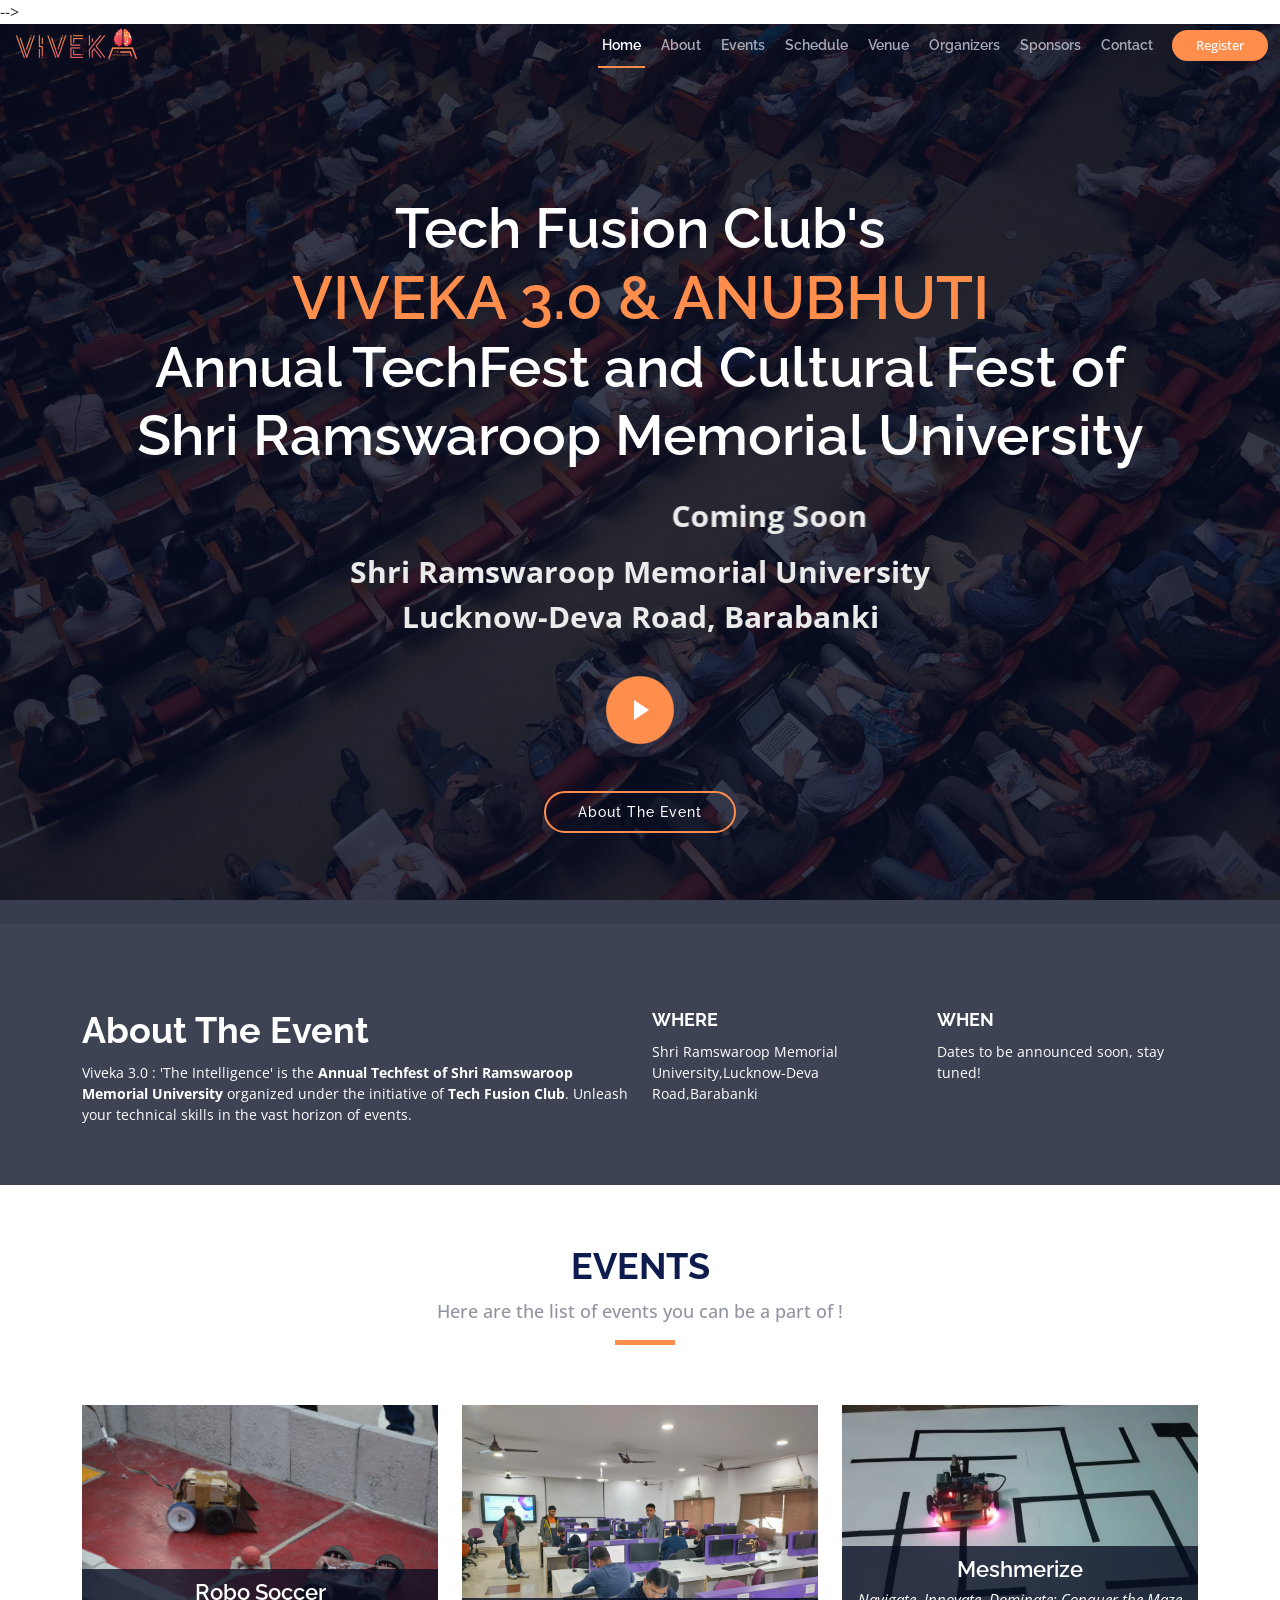
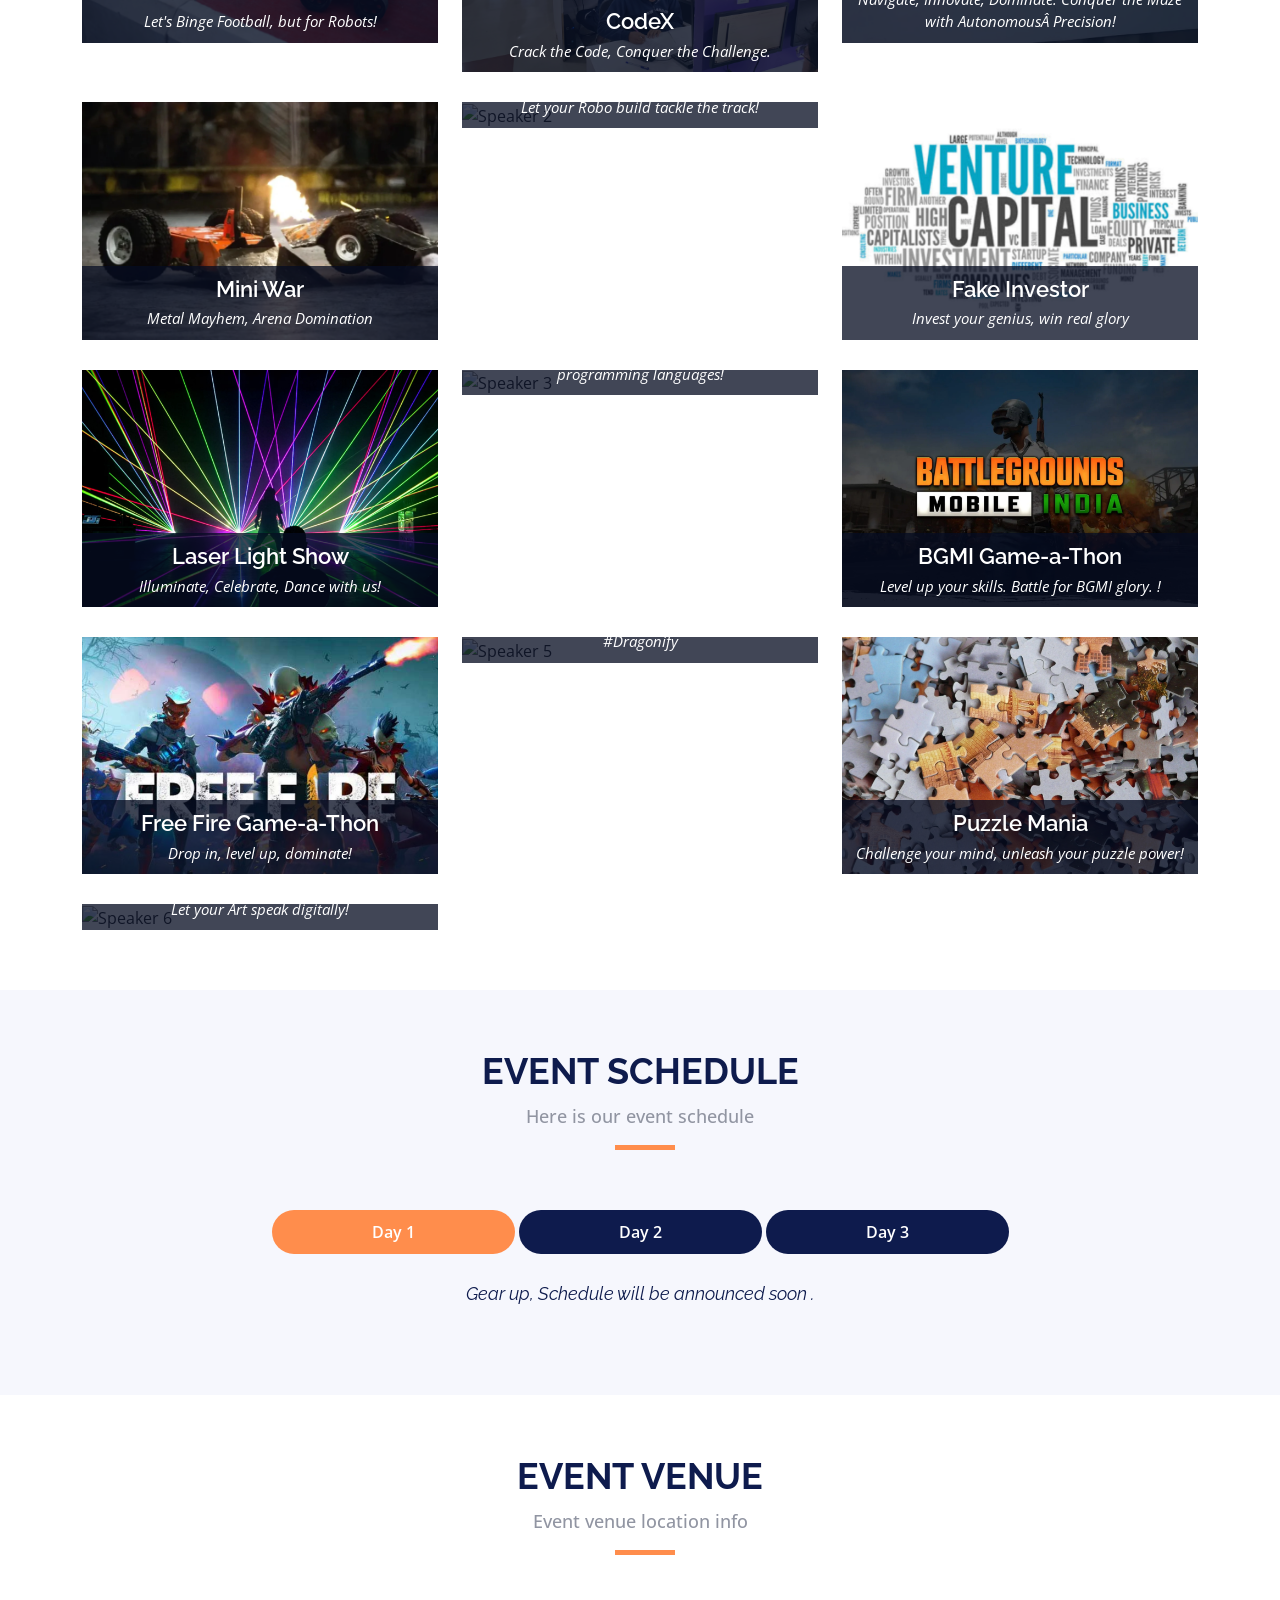
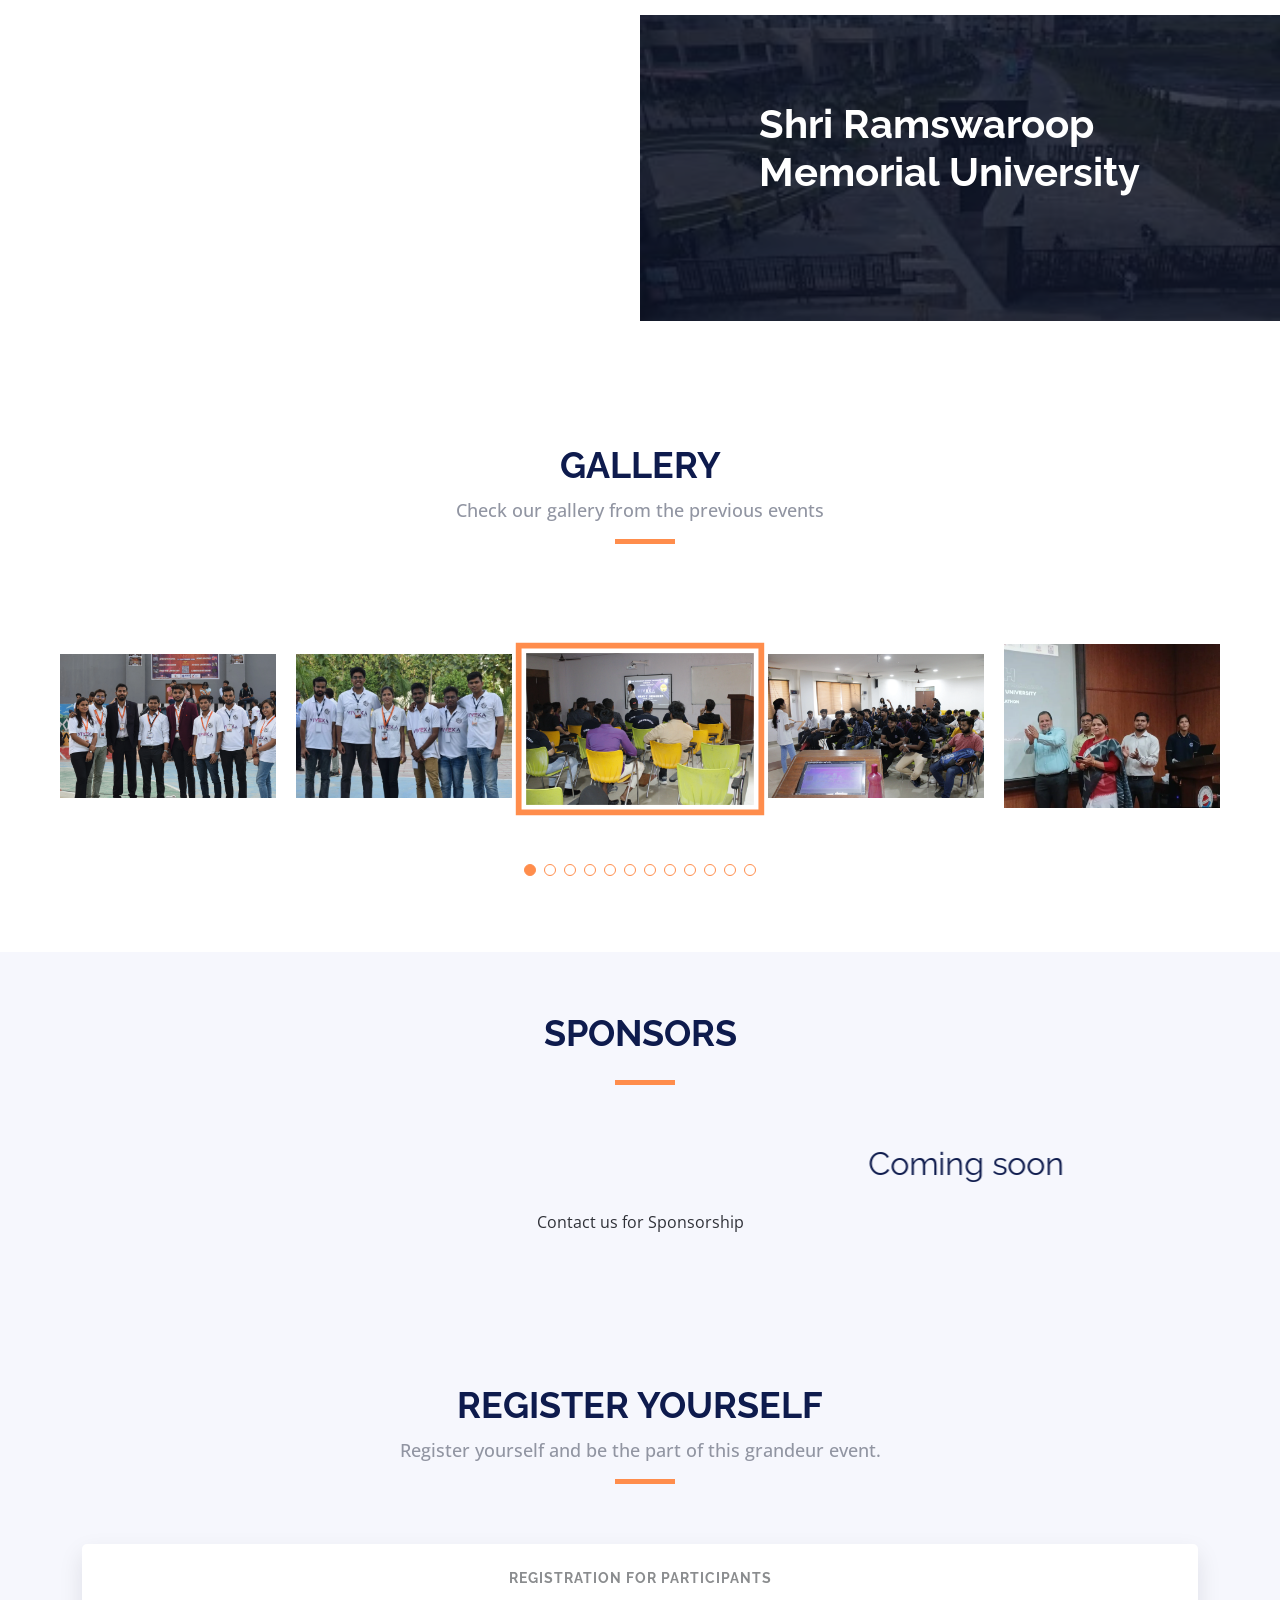
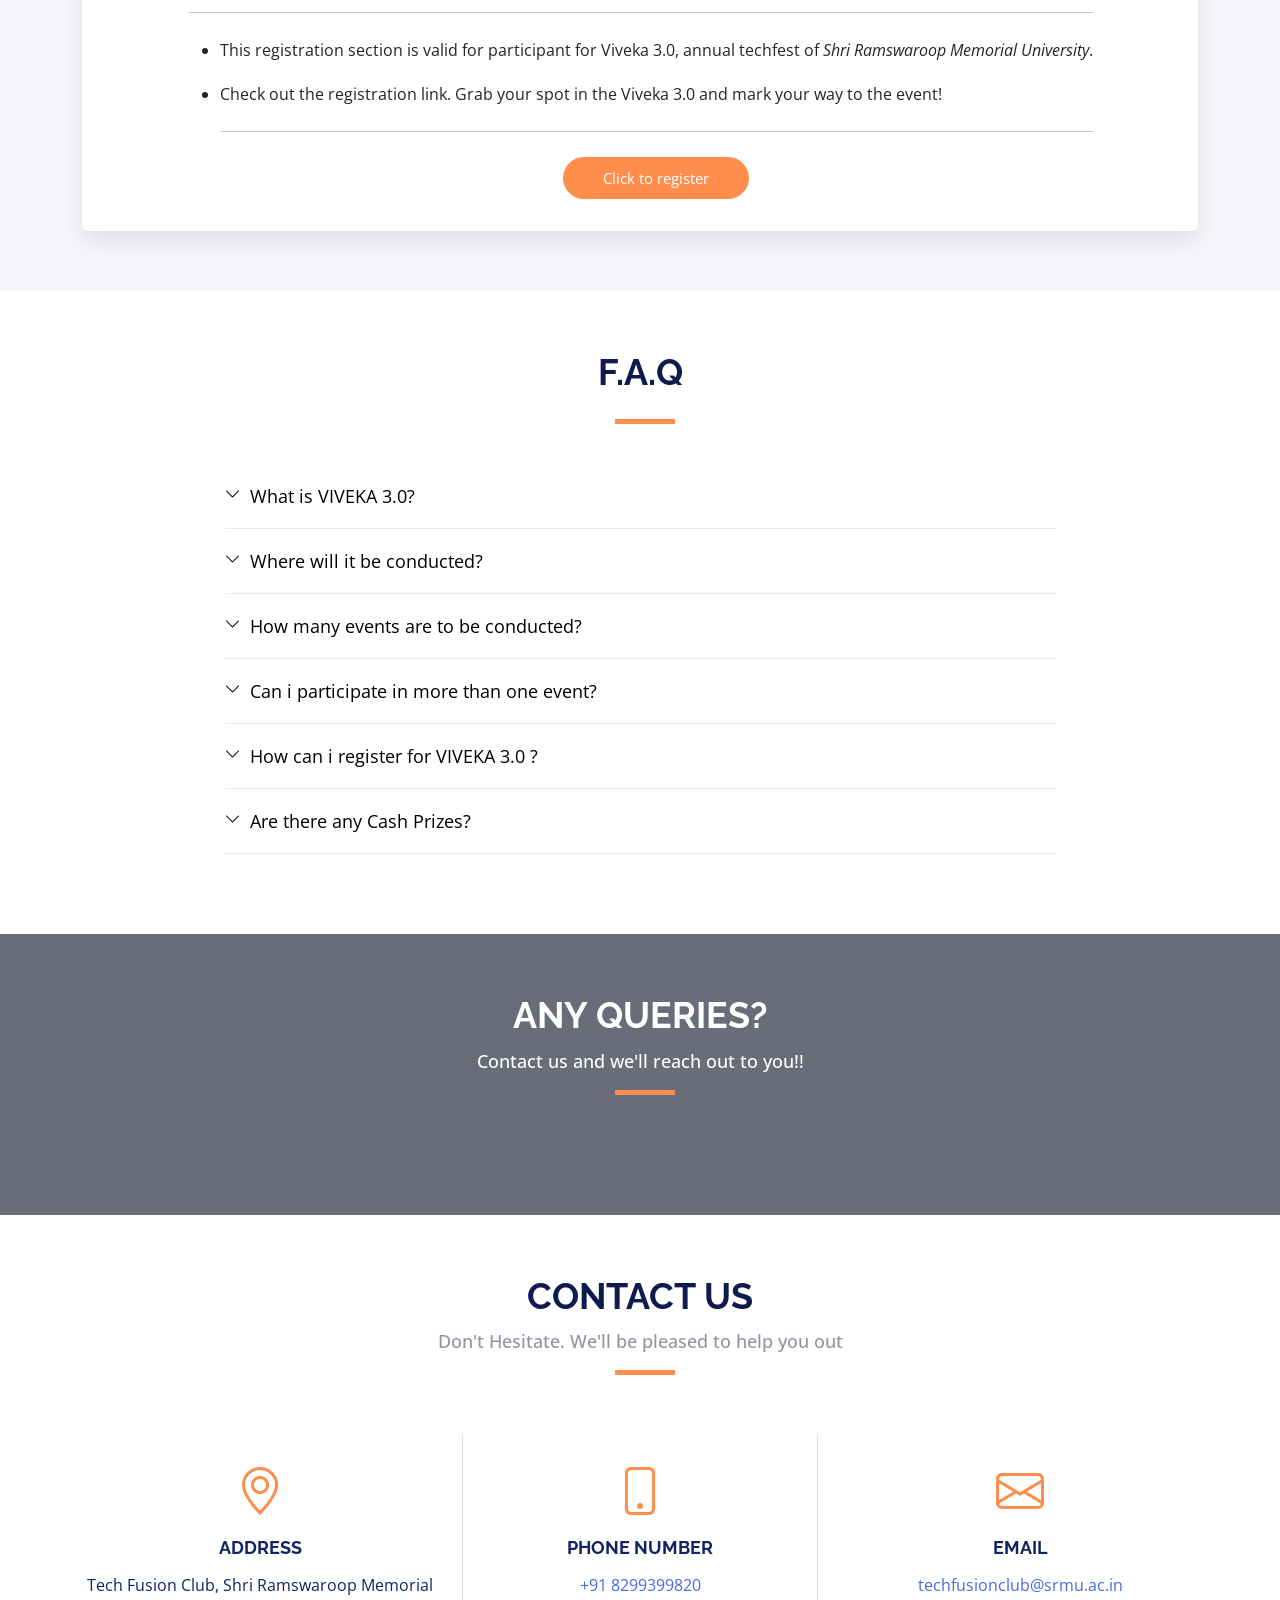
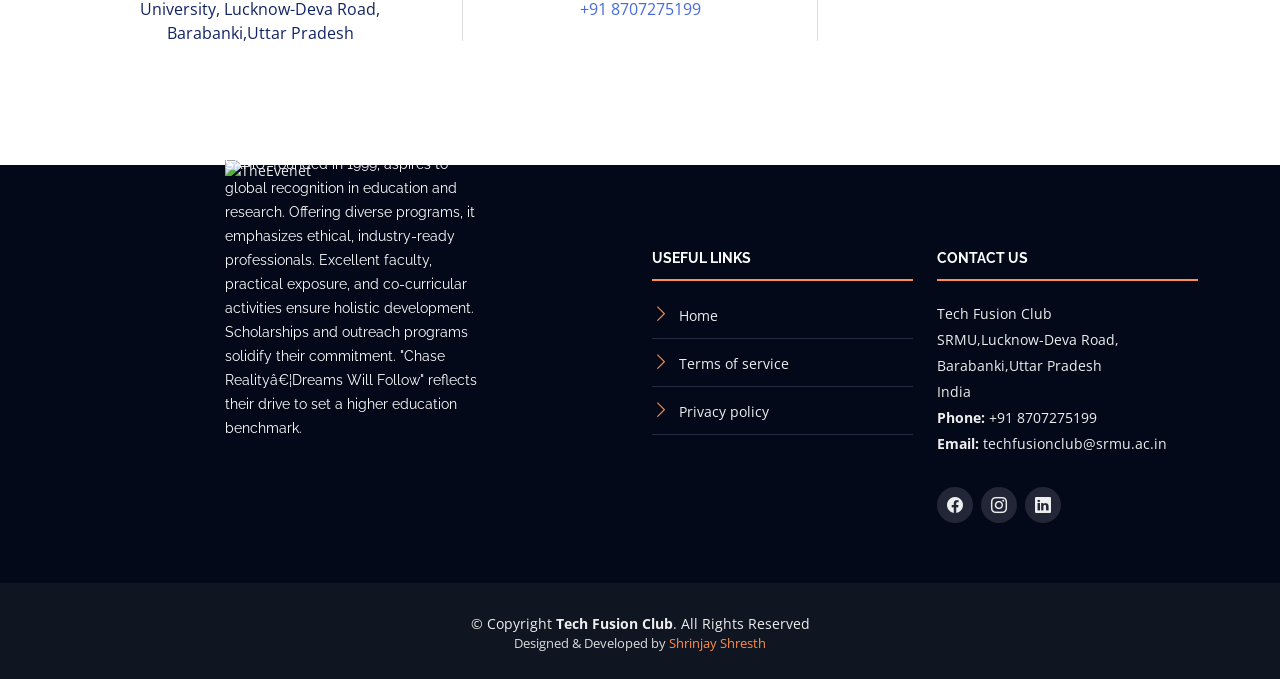
==== index.html @ 9e337358 "Update" ====
<!DOCTYPE html>
<html lang="en">
  <!--<head>
    <meta charset="utf-8" />
    <meta content="width=device-width, initial-scale=1.0" name="viewport" />

    <title>VIVEKA | The Intelligence</title>
    <meta content="" name="description" />
    <meta content="" name="keywords" />

    <!-- Favicons -->
    <link href="https://viveka-the-intelligence.netlify.app/v.ico" rel="icon" />
    <link href="https://viveka-the-intelligence.netlify.app/v.ico" rel="apple-touch-icon" />
    <!-- Preload the hero image -->
    <link rel="preload" href="assets/img2/icon.ico" as="image">
    <!-- Google Fonts -->
    <link rel="preload" href="https://fonts.googleapis.com/css2?family=Open+Sans:wght@300;400;700&family=Raleway:wght@300;400;500;700;800&display=swap" as="font" crossorigin />

    <link
      href="https://fonts.googleapis.com/css?family=Open+Sans:300,300i,400,400i,700,700i|Raleway:300,400,500,700,800"
      rel="stylesheet"
    />

    <!-- Vendor CSS Files -->
    <link href="assets/vendor/aos/aos.css" rel="stylesheet" />
    <link
      href="assets/vendor/bootstrap/css/bootstrap.min.css"
      rel="stylesheet"
    />
    <link
      href="assets/vendor/bootstrap-icons/bootstrap-icons.css"
      rel="stylesheet"
    />
    <link
      href="assets/vendor/glightbox/css/glightbox.min.css"
      rel="stylesheet"
    />
    <link href="assets/vendor/swiper/swiper-bundle.min.css" rel="stylesheet" />

    <!-- Template Main CSS File -->
    <link href="assets/css/style.css" rel="stylesheet" />
  </head>-->

  <body>
    <!-- ======= Header ======= -->
    <header id="header" class="d-flex align-items-center">
      <div class="container-fluid container-xxl d-flex align-items-center">
        <div id="logo" class="me-auto">
          <!-- Uncomment below if you prefer to use a text logo -->
          <!-- <h1><a href="index.html">The<span>Event</span></a></h1>-->
          <a href="index.html" class="scrollto"
            ><img
              src="assets/img2/icon.ico"
              sizealt=""
              title=""
              
              
          /></a>
        </div>

        <nav id="navbar" class="navbar order-last order-lg-0">
          <ul>
            <li><a class="nav-link scrollto active" href="#hero">Home</a></li>
            <li><a class="nav-link scrollto" href="#about">About</a></li>
            <li><a class="nav-link scrollto" href="#speakers">Events</a></li>
            <li><a class="nav-link scrollto" href="#schedule">Schedule</a></li>
            <li><a class="nav-link scrollto" href="#venue">Venue</a></li>
            
            <li><a class="nav-link scrollto" href="organiserDetail.html">Organizers</a></li>
            <li>
              <a class="nav-link scrollto" href="#supporters">Sponsors</a>
            </li>
            <!-- <li class="dropdown"><a href="#"><span>Drop Down</span> <i class="bi bi-chevron-down"></i></a>
          <ul>
            <li><a href="#">Drop Down 1</a></li>
            <li class="dropdown"><a href="#"><span>Deep Drop Down</span> <i class="bi bi-chevron-right"></i></a>
              <ul>
                <li><a href="#">Deep Drop Down 1</a></li>
                <li><a href="#">Deep Drop Down 2</a></li>
                <li><a href="#">Deep Drop Down 3</a></li>
                <li><a href="#">Deep Drop Down 4</a></li>
                <li><a href="#">Deep Drop Down 5</a></li>
              </ul>
            </li>
            <li><a href="#">Drop Down 2</a></li>
            <li><a href="#">Drop Down 3</a></li>
            <li><a href="#">Drop Down 4</a></li>
          </ul>
        </li> -->
            <li><a class="nav-link scrollto" href="#contact">Contact</a></li>
          </ul>
          <i class="bi bi-list mobile-nav-toggle"></i>
        </nav>
        <!-- .navbar -->
        <a class="buy-tickets scrollto" href="#buy-tickets">Register</a>
      </div>
    </header>
    <!-- End Header -->

    <!-- ======= Hero Section ======= -->
    <section id="hero">
      <div class="hero-container" data-aos="zoom-in" >
        <h1 class="mb-4 pb-0">
          Tech Fusion Club's<br /><span class="viveka">VIVEKA 3.0 & ANUBHUTI</span><br />
          Annual TechFest and Cultural Fest of 
          <br>Shri Ramswaroop Memorial University
        </h1>
        <p class="mb-4 pb-0">
          <marquee>Coming Soon</marquee>
           Shri Ramswaroop Memorial University<br />Lucknow-Deva
          Road, Barabanki
        </p>
        <a
          href="https://youtu.be/_sN8-bgYYeg"
          class="glightbox play-btn mb-4"
          target="_blank"
        ></a>
        <a href="#about" class="about-btn scrollto">About The Event</a>
      </div>
    </section>
    <!-- End Hero Section -->

    <main id="main">
      <!-- ======= About Section ======= -->
      <section id="about">
        <div class="container position-relative" data-aos="fade-up">
          <div class="row">
            <div class="col-lg-6">
              <h2>About The Event</h2>
              <p>
                Viveka 3.0 : 'The Intelligence' is the <strong>Annual Techfest of Shri
                  Ramswaroop Memorial University</strong> organized under the initiative of
                <strong>Tech Fusion Club</strong>. Unleash your technical skills in the vast horizon of events.
              </p>
            </div>
            <div class="col-lg-3">
              <h3>Where</h3>
              <p>Shri Ramswaroop Memorial University,Lucknow-Deva Road,Barabanki</p>
            </div>
            <div class="col-lg-3">
              <h3>When</h3>
              <p>Dates to be announced soon, stay tuned!</p>
              <!--<p>Monday to Wednesday<br />19th - 21st February, 2024</p>-->
            </div> 
          </div>
        </div>
      </section>
      <!-- End About Section -->

      <!-- ======= Speakers Section ======= -->
      <section id="speakers">
        <div class="container" data-aos="fade-up">
          <div class="section-header">
            <h2>Events</h2>
            <p>Here are the list of events you can be a part of !</p>
          </div>

          <div class="row">
            <div class="col-lg-4 col-md-6">
              <div class="speaker" data-aos="fade-up" >
                <img
                  src="assets/img2/speakers/speakers (3).webp"
                  alt="Speaker 1"
                  class="img-fluid"
                />
                <div class="details">
                  <h3><a href="https://drive.google.com/file/d/1PV0AhK0LjNZWiVWsQalDtVjUmsLFpfbC/view?usp=drivesdk" target="_blank">Robo Soccer</a></h3>
                  <p>Let's Binge Football, but for Robots!</p>
                  <div class="social">
                    <a href="https://drive.google.com/file/d/1PV0AhK0LjNZWiVWsQalDtVjUmsLFpfbC/view?usp=drivesdk" target="_blank"><i class="bi bi-file-earmark-pdf" ></i>Rule Book</a>
                  </div>
                </div>
              </div>
            </div>
            <div class="col-lg-4 col-md-6">
              <div class="speaker" data-aos="fade-up" >
                <img
                  src="assets/img2/CodeX Cover.webp"
                  alt="Speaker 1"
                  class="img-fluid"
                />
                <div class="details">
                  <h3><a href="https://drive.google.com/file/d/159Kkmy1_1loUa09NcrtCONkxKsDaNTEI/view?usp=drivesdk" target="_blank">CodeX</a></h3>
                  <p>Crack the Code, Conquer the Challenge.</p>
                  <div class="social">
                    <a href="https://drive.google.com/file/d/1PV0AhK0LjNZWiVWsQalDtVjUmsLFpfbC/view?usp=drivesdk" target="_blank"><i class="bi bi-file-earmark-pdf" ></i>Rule Book</a>
                
                  </div>
                </div>
              </div>
            </div>
            <div class="col-lg-4 col-md-6">
              <div class="speaker" data-aos="fade-up" >
                <img
                  src="assets/img2/MeshmerizeCover.webp"
                  alt="Speaker 1"
                  class="img-fluid"
                />
                <div class="details">
                  <h3><a href="https://drive.google.com/file/d/1EjbvsxiA6reGGRoyuvs7F6jSJE54OQjj/view?usp=drivesdk" target="_blank">Meshmerize</a></h3>
                  <p>Navigate, Innovate, Dominate: Conquer the Maze with Autonomous Precision!
                  </p>
                  <div class="social">
                    <a href="https://drive.google.com/file/d/1EjbvsxiA6reGGRoyuvs7F6jSJE54OQjj/view?usp=drivesdk" target="_blank"><i class="bi bi-file-earmark-pdf" ></i>Rule Book</a>
                  </div>
                </div>
              </div>
            </div>
            <div class="col-lg-4 col-md-6">
              <div class="speaker" data-aos="fade-up" >
                <img
                  src="assets/img2/gallery/gallery(28).webp"
                  alt="Speaker 1"
                  class="img-fluid"
                />
                <div class="details">
                  <h3><a href="https://docs.google.com/document/d/1goqMQsHq2E8LKv1Zv8JqwA3uhZbcRuxn/edit?usp=sharing&ouid=107703339765929646885&rtpof=true&sd=true" target="_blank">Mini War</a></h3>
                  <p>Metal Mayhem, Arena Domination
                  </p>
                  <div class="social">
                    <a href="https://docs.google.com/document/d/1goqMQsHq2E8LKv1Zv8JqwA3uhZbcRuxn/edit?usp=sharing&ouid=107703339765929646885&rtpof=true&sd=true" target="_blank"><i class="bi bi-file-earmark-pdf" ></i>Rule Book</a>
                  </div>
                </div>
              </div>
            </div>
            <div class="col-lg-4 col-md-6">
              <div class="speaker" data-aos="fade-up" >
                <img
                  src="https://viveka-the-intelligence.netlify.app/hurdle.jpeg"
                  alt="Speaker 2"
                  class="img-fluid"
                />
                <div class="details">
                  <h3><a href="https://docs.google.com/document/d/1ggfTcMrgPWw1K9TxqoCgjB4ZHURb1w4t/edit?usp=sharing&ouid=115015216149314823096&rtpof=true&sd=true" target="_blank">Robo Race</a></h3>
                  <p>Let your Robo build tackle the track!</p>
                  <div class="social">
                    <a href="https://docs.google.com/document/d/1ggfTcMrgPWw1K9TxqoCgjB4ZHURb1w4t/edit?usp=sharing&ouid=115015216149314823096&rtpof=true&sd=true" target="_blank"><i class="bi bi-file-earmark-pdf" ></i>Rule Book</a>
                  </div>
                </div>
              </div>
            </div>
            <div class="col-lg-4 col-md-6">
              <div class="speaker" data-aos="fade-up" >
                <img
                  src="assets/img2/FakeInvesterCover.webp"
                  alt="Speaker 1"
                  class="img-fluid"
                />
                <div class="details">
                  <h3><a href="https://docs.google.com/document/d/1dIRHB9Qd4T48rDyOFMErfJHlDPHQNEN5/edit?usp=drivesdk&ouid=100526358572944717819&rtpof=true&sd=true" target="_blank">Fake Investor</a></h3>
                  <p>Invest your genius, win real glory
                  </p>
                  <div class="social">
                    <a href="https://docs.google.com/document/d/1dIRHB9Qd4T48rDyOFMErfJHlDPHQNEN5/edit?usp=drivesdk&ouid=100526358572944717819&rtpof=true&sd=true" target="_blank"><i class="bi bi-file-earmark-pdf" ></i>Rule Book</a>
                  </div>
                </div>
              </div>
            </div>
            <div class="col-lg-4 col-md-6">
              <div class="speaker" data-aos="fade-up" >
                <img
                  src="assets/img2/LaserLightCover.webp"
                  alt="Laser Light"
                  class="img-fluid"
                />
                <div class="details">
                  <h3><a href="https://docs.google.com/document/d/1-r91woN440kuIH9EeAe3oxOeq4IkqQUl/edit?usp=sharing&ouid=107703339765929646885&rtpof=true&sd=true" target="_blank">Laser Light Show</a></h3>
                  <p>Illuminate, Celebrate, Dance with us!
                  </p>
                  <div class="social">
                    <a href="https://docs.google.com/document/d/1-r91woN440kuIH9EeAe3oxOeq4IkqQUl/edit?usp=sharing&ouid=107703339765929646885&rtpof=true&sd=true" target="_blank"><i class="bi bi-file-earmark-pdf" ></i>Rule Book</a>
                  </div>
                </div>
              </div>
            </div>
            <div class="col-lg-4 col-md-6">
              <div class="speaker" data-aos="fade-up" >
                <img
                  src="https://viveka-the-intelligence.netlify.app/find.JPG"
                  alt="Speaker 3"
                  class="img-fluid"
                />
                <div class="details">
                  <h3><a href="https://drive.google.com/file/d/1D6P4fHTsfX96RPq92J7cz-1DSzCsKWP_/view?usp=drivesdk" target="_blank">Find The Language</a></h3>
                  <p>Compete over your knowledge of various programming languages!</p>
                  <div class="social">
                    <a href="https://drive.google.com/file/d/1D6P4fHTsfX96RPq92J7cz-1DSzCsKWP_/view?usp=drivesdk" target="_blank"><i class="bi bi-file-earmark-pdf" ></i>Rule Book</a>
                  </div>
                </div>
              </div>
            </div>
            <div class="col-lg-4 col-md-6">
              <div class="speaker" data-aos="fade-up" >
                <img
                  src="assets/img2/speakers/speakers(10).webp"
                  alt="Speaker 4"
                  class="img-fluid"
                />
                <div class="details">
                  <h3><a href="https://drive.google.com/file/d/1YOHmHo-P98IgNK6v9KQgBhrSqAVE0JOh/view?usp=sharing" target="_blank">BGMI Game-a-Thon</a></h3>
                  <p>Level up your skills. Battle for BGMI glory.
                    !</p>
                  <div class="social">
                    <a href="https://drive.google.com/file/d/1YOHmHo-P98IgNK6v9KQgBhrSqAVE0JOh/view?usp=sharing" target="_blank"><i class="bi bi-file-earmark-pdf" ></i>Rule Book</a>
                  </div>
                </div>
              </div>
            </div>
            <div class="col-lg-4 col-md-6">
              <div class="speaker" data-aos="fade-up" >
                <img
                  src="assets/img2/speakers/speakers(9).webp"
                  alt="Speaker 4"
                  class="img-fluid"
                />
                <div class="details">
                  <h3><a href="https://drive.google.com/file/d/17THABTcoQ0Ca_QDTAg698zPiHBC68PEO/view?usp=drive_link" target="_blank">Free Fire Game-a-Thon</a></h3>
                  <p>Drop in, level up, dominate!
                    </p>
                  <div class="social">
                    <a href="https://drive.google.com/file/d/17THABTcoQ0Ca_QDTAg698zPiHBC68PEO/view?usp=drive_link" target="_blank"><i class="bi bi-file-earmark-pdf" ></i>Rule Book</a>
                  </div>
                </div>
              </div>
            </div>
            <div class="col-lg-4 col-md-6">
              <div class="speaker" data-aos="fade-up" >
                <img
                  src="https://viveka-the-intelligence.netlify.app/ideathon.JPG"
                  alt="Speaker 5"
                  class="img-fluid"
                />
                <div class="details">
                  <h3><a href="https://drive.google.com/file/d/12sAwGJKSHMJQ9urbyM9DoA2txravrtSH/view?usp=sharing" target="_blank">Dragon Pitch</a></h3>
                  <p>Afraid to pitch your entrepreneurial idea? Let's #Dragonify</p>
                  <div class="social">
                    <a href="https://drive.google.com/file/d/12sAwGJKSHMJQ9urbyM9DoA2txravrtSH/view?usp=sharing" target="_blank"><i class="bi bi-file-earmark-pdf" ></i>Rule Book</a>
                  </div>
                </div>
              </div>
            </div>
            <div class="col-lg-4 col-md-6">
              <div class="speaker" data-aos="fade-up" >
                <img
                  src="assets/img2/PuzzleManiaCover.webp"
                  alt="Speaker 4"
                  class="img-fluid"
                />
                <div class="details">
                  <h3><a href="https://1drv.ms/w/s!AjnB4eXit8KX1i05Ni5LPjzwfQwx" target="_blank">Puzzle Mania</a></h3>
                  <p>Challenge your mind, unleash your puzzle power!
                    </p>
                  <div class="social">
                    <a href="https://1drv.ms/w/s!AjnB4eXit8KX1i05Ni5LPjzwfQwx" target="_blank"><i class="bi bi-file-earmark-pdf" ></i>Rule Book</a>
                  </div>
                </div>
              </div>
            </div>
            <div class="col-lg-4 col-md-6">
              <div class="speaker" data-aos="fade-up" >
                <img
                  src="https://viveka-the-intelligence.netlify.app/digi.JPG"
                  alt="Speaker 6"
                  class="img-fluid"
                />
                <div class="details">
                  <h3><a href="https://docs.google.com/document/d/1NPNTeIVGEZakHdKT3ZVehkqEgDozIcsE/edit?usp=sharing&ouid=107703339765929646885&rtpof=true&sd=true" target="_blank">Digi Art</a></h3>
                  <p>Let your Art speak digitally!</p>
                  <div class="social">
                    <a href="https://docs.google.com/document/d/1NPNTeIVGEZakHdKT3ZVehkqEgDozIcsE/edit?usp=sharing&ouid=107703339765929646885&rtpof=true&sd=true" target="_blank"><i class="bi bi-file-earmark-pdf" ></i>Rule Book</a>
                  </div>
                </div>
              </div>
            </div>
              </div>
            </div>
          </div>
        </div>
      </section>
      <!-- End Speakers Section -->

      <!-- ======= Schedule Section ======= -->
      <section id="schedule" class="section-with-bg">
        <div class="container" data-aos="fade-up">
          <div class="section-header">
            <h2>Event Schedule</h2>
            <p>Here is our event schedule</p>
          </div>

          <ul
            class="nav nav-tabs"
            role="tablist"
            data-aos="fade-up"
            
          >
            <li class="nav-item">
              <a
                class="nav-link active"
                href="#day-1"
                role="tab"
                data-bs-toggle="tab"
                >Day 1</a
              >
            </li>
            <li class="nav-item">
              <a class="nav-link" href="#day-2" role="tab" data-bs-toggle="tab"
                >Day 2</a
              >
            </li>
            <li class="nav-item">
              <a class="nav-link" href="#day-3" role="tab" data-bs-toggle="tab"
                >Day 3</a
              >
            </li>
          </ul>

          <h3 class="sub-heading">
           Gear up, Schedule will be announced soon .
          </h3>
          
          <div
            class="tab-content row justify-content-center"
            data-aos="fade-up"
            
          >
            <!-- Schdule Day 1 
            <div
              role="tabpanel"
              class="col-lg-9 tab-pane fade show active"
              id="day-1"
            >
              <div class="row schedule-item">
                <div class="col-md-2"><time>9:00 AM</time></div>
                <div class="col-md-10">
                  <h4>Registration</h4>
                  <p>
                    Registration and Verification begins!
                  </p>
                </div>
              </div>

              <div class="row schedule-item">
                <div class="col-md-2"><time>11:00 AM</time></div>
                <div class="col-md-10">
                  <div class="speaker">
                    <img src="assets/img/CodeX Cover.jpg" alt="CodeX" />
                  </div>
                  <h4>CodeX <span><a href="EventCodeX.html" target="_blank">More Info</a> </span></h4>
                  <p>Location:- B2-004,005</p>
                </div>
              </div>

              <div class="row schedule-item">
                <div class="col-md-2"><time>11:00 AM</time></div>
                <div class="col-md-10">
                  <div class="speaker">
                    <img src="https://viveka-the-intelligence.netlify.app/find.JPG" alt="Find The Language" />
                  </div>
                  <h4>
                    Find The Language <span><a href="EventFindTheLanguage.html" target="_blank">More Info</a> </span>
                  </h4>
                  <p>
                    Location:- B2-007
                  </p>
                </div>
              </div>
              <div class="row schedule-item">
                <div class="col-md-2"><time>12:00 PM</time></div>
                <div class="col-md-10">
                  <div class="speaker">
                    <img src="https://encrypted-tbn0.gstatic.com/images?q=tbn:ANd9GcQmkuu8qiupJ96lwixK3TwG5vbEmghYO7YHTA&usqp=CAU"alt="Hubert Hirthe" />
                  </div>
                  <h4>
                    Laser Light Show <span><a href="EventLaserLight.html" target="_blank">More Info</a> </span>
                  </h4>
                  <p>
                    Location:- Mini Auditorium
                  </p>
                </div>
              </div>
              <div class="row schedule-item">
                <div class="col-md-2"><time>1:00 PM</time></div>
                <div class="col-md-10">
                  <div class="speaker">
                    <img src="https://viveka-the-intelligence.netlify.app/digi.JPG" alt="Hubert Hirthe" />
                  </div>
                  <h4>
                    Digi Art <span><a href="EventDigiArt.html" target="_blank">More Info</a> </span>
                  </h4>
                  <p>
                    Location:- B2-004,006
                  </p>
                </div>
              </div>
              </div>

              

             
            <!-- End Schdule Day 1 -->

            <!-- Schdule Day 2 --
            <div role="tabpanel" class="col-lg-9 tab-pane fade" id="day-2">
              <div class="row schedule-item">
                <div class="col-md-2"><time>9:00 AM</time></div>
                <div class="col-md-10">
                  <h4>Registration</h4>
                  <p>
                    Registeration and Verification begins!
                  </p>
                </div>
              </div>

              <div class="row schedule-item">
                <div class="col-md-2"><time>10:00 AM</time></div>
                <div class="col-md-10">
                  <div class="speaker">
                    <img src="assets/img/speakers/Free Fire.png" alt="Brenden Legros" />
                  </div>
                  <h4>Free Fire Game-a-Thon <span><a href="EventFreeFire.html" >More Info</a></span></h4>
                  <p>Location:- B3-305</p>
                </div>
              </div>

              <div class="row schedule-item">
                <div class="col-md-2"><time>11:00 AM</time></div>
                <div class="col-md-10">
                  <div class="speaker">
                    <img src="assets/img/speakers/Robo Race.JPG" alt="Robo race" />
                  </div>
                  <h4>
                    Robo Race <span>More Info</span>
                  </h4>
                  <p>
                    Location:- BBC Ground
                  </p>
                </div>
              </div>
              <div class="row schedule-item">
                <div class="col-md-2"><time>11:00 AM</time></div>
                <div class="col-md-10">
                  <div class="speaker">
                    <img src="assets/img/speakers/RoboWar.JPG" alt="Robo Soccer" />
                  </div>
                  <h4>
                    Robo Soccer <span>More Info</span>
                  </h4>
                  <p>
                    Location:- BBC Ground
                  </p>
                </div>
              </div>
              <div class="row schedule-item">
                <div class="col-md-2"><time>11:00 AM</time></div>
                <div class="col-md-10">
                  <div class="speaker">
                    <img src="assets/img/MeshmerizeCover.png" alt="Meshmerize" />
                  </div>
                  <h4>
                    Meshmerize <span><a href="EventMeshmerize.html" target="_blank" >More Info</a></span>
                  </h4>
                  <p>
                    Location:- B2-305
                  </p>
                </div>
              </div>
              <div class="row schedule-item">
                <div class="col-md-2"><time>2:00 PM</time></div>
                <div class="col-md-10">
                  <div class="speaker">
                    <img src="assets/img/gallery/RoboWarCover.jpg" alt="Meshmerize" />
                  </div>
                  <h4>
                    Robo War <span><a href="EventRoboWar.html" target="_blank" >More Info</a></span>
                  </h4>
                  <p>
                    Location:- B2-305
                  </p>
                </div>
              </div>
              </div>
              
            <!-- End Schdule Day 2 -->

            <!-- Schdule Day 3 --
            <div role="tabpanel" class="col-lg-9 tab-pane fade" id="day-3">
              <div class="row schedule-item">
                <div class="col-md-2"><time>10:00 AM</time></div>
                <div class="col-md-10">
                  <div class="speaker">
                    <img src="assets/img/speakers/2.jpg" alt="Hubert Hirthe" />
                  </div>
                  <h4>
                    Et voluptatem iusto dicta nobis. <span>Hubert Hirthe</span>
                  </h4>
                  <p>
                    Maiores dignissimos neque qui cum accusantium ut sit sint
                    inventore.
                  </p>
                </div>
              </div>

              <div class="row schedule-item">
                <div class="col-md-2"><time>11:00 AM</time></div>
                <div class="col-md-10">
                  <div class="speaker">
                    <img src="assets/img/speakers/3.jpg" alt="Cole Emmerich" />
                  </div>
                  <h4>
                    Explicabo et rerum quis et ut ea. <span>Cole Emmerich</span>
                  </h4>
                  <p>
                    Veniam accusantium laborum nihil eos eaque accusantium
                    aspernatur.
                  </p>
                </div>
              </div>

              <div class="row schedule-item">
                <div class="col-md-2"><time>12:00 AM</time></div>
                <div class="col-md-10">
                  <div class="speaker">
                    <img src="assets/img/speakers/1.jpg" alt="Brenden Legros" />
                  </div>
                  <h4>
                    Libero corrupti explicabo itaque.
                    <span>Brenden Legros</span>
                  </h4>
                  <p>Facere provident incidunt quos voluptas.</p>
                </div>
              </div>

              <div class="row schedule-item">
                <div class="col-md-2"><time>02:00 PM</time></div>
                <div class="col-md-10">
                  <div class="speaker">
                    <img
                      src="assets/img/speakers/4.jpg"
                      alt="Jack Christiansen"
                    />
                  </div>
                  <h4>
                    Qui non qui vel amet culpa sequi.
                    <span>Jack Christiansen</span>
                  </h4>
                  <p>Nam ex distinctio voluptatem doloremque suscipit iusto.</p>
                </div>
              </div>

              <div class="row schedule-item">
                <div class="col-md-2"><time>03:00 PM</time></div>
                <div class="col-md-10">
                  <div class="speaker">
                    <img
                      src="assets/img/speakers/5.jpg"
                      alt="Alejandrin Littel"
                    />
                  </div>
                  <h4>
                    Quos ratione neque expedita asperiores.
                    <span>Alejandrin Littel</span>
                  </h4>
                  <p>
                    Eligendi quo eveniet est nobis et ad temporibus odio quo.
                  </p>
                </div>
              </div>

              <div class="row schedule-item">
                <div class="col-md-2"><time>04:00 PM</time></div>
                <div class="col-md-10">
                  <div class="speaker">
                    <img src="assets/img/speakers/6.jpg" alt="Willow Trantow" />
                  </div>
                  <h4>
                    Quo qui praesentium nesciunt <span>Willow Trantow</span>
                  </h4>
                  <p>
                    Voluptatem et alias dolorum est aut sit enim neque
                    veritatis.
                  </p>
                </div>
              </div>
            </div>
            <!-- End Schdule Day 2 -->
          </div>
        </div>
      </section>
      <!-- End Schedule Section -->

      <!-- ======= Venue Section ======= -->
      <section id="venue">
        <div class="container-fluid" data-aos="fade-up">
          <div class="section-header">
            <h2>Event Venue</h2>
            <p>Event venue location info</p>
          </div>

          <div class="row g-0">
            <div class="col-lg-6 venue-map">
              
              <iframe src="https://www.google.com/maps/embed?pb=!1m18!1m12!1m3!1d3556.481828016356!2d81.09552507621486!3d26.951636976624055!2m3!1f0!2f0!3f0!3m2!1i1024!2i768!4f13.1!3m3!1m2!1s0x39995ee81add328f%3A0xbe8acc99218572c9!2sShri%20Ramswaroop%20Memorial%20University!5e0!3m2!1sen!2sus!4v1706903662244!5m2!1sen!2sus" width="600" height="450" style="border:0;" allowfullscreen="" loading="lazy" referrerpolicy="no-referrer-when-downgrade" frameborder="0"
              style="border: 0"
              allowfullscreen>
                
              </iframe>
            </div>

            <div class="col-lg-6 venue-info">
              <div class="row justify-content-center">
                <div class="col-11 col-lg-8 position-relative">
                  <h3><b>Shri Ramswaroop Memorial University</b></h3>
                  <p>
                    
                  </p>
                </div>
              </div>
            </div>
          </div>
        </div>

        </div>
      </section>
      <!-- End Venue Section -->
      <!-- ======= Gallery Section ======= -->
      <section id="gallery">
        <div class="container" data-aos="fade-up">
          <div class="section-header">
            <h2>Gallery</h2>
            <p>Check our gallery from the previous events</p>
          </div>
        </div>

        <div class="gallery-slider swiper">
          <div class="swiper-wrapper align-items-center">
            <div class="swiper-slide">
              <a href="assets/img2/gallery/gallery (9).webp" class="gallery-lightbox"
                ><img src="assets/img2/gallery/gallery (9).webp" class="img-fluid" alt=""
              /></a>
            </div>
            
            <div class="swiper-slide">
              <a href="assets/img2/gallery/gallery (10).webp" class="gallery-lightbox"
                ><img src="assets/img2/gallery/gallery (10).webp" class="img-fluid" alt=""
              /></a>
            </div>
            <!--<div class="swiper-slide">
              <a href="assets/img2/gallery/gallery(30).webp" class="gallery-lightbox"
                ><img src="assets/img2/gallery/gallery(30).webp" class="img-fluid" alt=""
              /></a>
            </div>-->
            <div class="swiper-slide">
              <a href="assets/img2/gallery/gallery(30).webp" class="gallery-lightbox"
                ><img src="assets/img2/gallery/gallery(30).webp" class="img-fluid" alt=""
              /></a>
            </div>
            <div class="swiper-slide">
              <a href="assets/img2/gallery/gallery(22).webp" class="gallery-lightbox"
                ><img src="assets/img2/gallery/gallery(22).webp" class="img-fluid" alt=""
              /></a>
            </div>
            <div class="swiper-slide">
              <a href="assets/img2/gallery/gallery (11).webp" class="gallery-lightbox"
                ><img src="assets/img2/gallery/gallery (11).webp" class="img-fluid" alt=""
              /></a>
            </div>
            <div class="swiper-slide">
              <a href="assets/img2/gallery/gallery (12).webp" class="gallery-lightbox"
                ><img src="assets/img2/gallery/gallery (12).webp" class="img-fluid" alt=""
              /></a>
            </div>
            <div class="swiper-slide">
              <a href="assets/img2/gallery/gallery(21).webp" class="gallery-lightbox"
                ><img src="assets/img2/gallery/gallery(21).webp" class="img-fluid" alt=""
              /></a>
            </div>
            <div class="swiper-slide">
              <a href="assets/img2/gallery/gallery(25).webp" class="gallery-lightbox"
                ><img src="assets/img2/gallery/gallery(25).webp" class="img-fluid" alt=""
              /></a>
            </div>
            <div class="swiper-slide">
              <a href="assets/img2/gallery/gallery(20).webp" class="gallery-lightbox"
                ><img src="assets/img2/gallery/gallery(20).webp" class="img-fluid" alt=""
              /></a>
            </div>
            <div class="swiper-slide">
              <a href="assets/img2/gallery/gallery (17).webp" class="gallery-lightbox"
                ><img src="assets/img2/gallery/gallery (17).webp" class="img-fluid" alt=""
              /></a>
            </div>
 
            <div class="swiper-slide">
              <a href="assets/img2/gallery/gallery(26).webp" class="gallery-lightbox"
                ><img src="assets/img2/gallery/gallery(26).webp" class="img-fluid" alt=""
              /></a>
            </div>
            <div class="swiper-slide">
              <a href="assets/img2/tfcGR.webp" class="gallery-lightbox"
                ><img src="assets/img2/tfcGR.webp" class="img-fluid" alt=""
              /></a>
            </div>
            

          </div>
          <div class="swiper-pagination"></div>
        </div>
      </section>
      <!-- End Gallery Section -->

      <!-- ======= Supporters Section ======= -->
      <section id="supporters" class="section-with-bg">
        <div class="container" data-aos="fade-up">
          <div class="section-header">
            <h2>Sponsors</h2>
          </div>
          <marquee><h2>Coming soon</h2></marquee>
          <p class="bhindi">Contact us for Sponsorship</p>
          <!--<div
            class="row no-gutters supporters-wrap clearfix"
            data-aos="zoom-in"
            
          >
            <div class="col-lg-3 col-md-4 col-xs-6">
              <div class="supporter-logo">
                <img
                  src="assets/img/supporters/1.png"
                  class="img-fluid"
                  alt=""
                />
              </div>
            </div>

            <div class="col-lg-3 col-md-4 col-xs-6">
              <div class="supporter-logo">
                <img
                  src="assets/img/supporters/2.png"
                  class="img-fluid"
                  alt=""
                />
              </div>
            </div>

            <div class="col-lg-3 col-md-4 col-xs-6">
              <div class="supporter-logo">
                <img
                  src="assets/img/supporters/3.png"
                  class="img-fluid"
                  alt=""
                />
              </div>
            </div>

            <div class="col-lg-3 col-md-4 col-xs-6">
              <div class="supporter-logo">
                <img
                  src="assets/img/supporters/4.png"
                  class="img-fluid"
                  alt=""
                />
              </div>
            </div>

            <div class="col-lg-3 col-md-4 col-xs-6">
              <div class="supporter-logo">
                <img
                  src="assets/img/supporters/5.png"
                  class="img-fluid"
                  alt=""
                />
              </div>
            </div>

            <div class="col-lg-3 col-md-4 col-xs-6">
              <div class="supporter-logo">
                <img
                  src="assets/img/supporters/6.png"
                  class="img-fluid"
                  alt=""
                />
              </div>
            </div>

            <div class="col-lg-3 col-md-4 col-xs-6">
              <div class="supporter-logo">
                <img
                  src="assets/img/supporters/7.png"
                  class="img-fluid"
                  alt=""
                />
              </div>
            </div>

            <div class="col-lg-3 col-md-4 col-xs-6">
              <div class="supporter-logo">
                <img
                  src="assets/img/supporters/8.png"
                  class="img-fluid"
                  alt=""
                />
              </div>
            </div>
          </div>-->
        </div>
      </section>
      <!-- End Sponsors Section -->

      <!-- ======= Buy Ticket Section ======= -->
      <section id="buy-tickets" class="section-with-bg">
        <div class="container" data-aos="fade-up">
          <div class="section-header">
            <h2>Register yourself</h2>
            <p>
              Register yourself and be the part of this grandeur event.
            </p>
          </div>

          <div class="row" >
            <!--<div class="col-lg-4" data-aos="fade-up"  >
              <div class="card mb-5 mb-lg-0">
                <div class="card-body">
                  <h5 class="card-title text-muted text-uppercase text-center">
                    Registration for SRMU Students
                  </h5>
                  <h6 class="card-price text-center"></h6>
                  <hr />
                  <ul class="fa-ul">
                    <li>
                      <span class="fa-li"><i class="fa fa-check"></i></span
                      >This registration section is valid if you are currently enrolled in <b>Shri Ramswaroop Memorial University</b>.
                    </li>
                    <li>
                      <span class="fa-li"><i class="fa fa-check"></i></span
                      >Check out the registration link.Grab your spot in the Viveka 3.0
                    </li>
                    <li>
                      <span class="fa-li"><i class="fa fa-check"></i></span
                      >Custom Badge
                    </li>
                    <li class="text-muted">
                      <span class="fa-li"><i class="fa fa-times"></i></span
                      >Community Access
                    </li>
                    <li class="text-muted">
                      <span class="fa-li"><i class="fa fa-times"></i></span
                      >Workshop Access
                    </li>
                    <li class="text-muted">
                      <span class="fa-li"><i class="fa fa-times"></i></span
                      >After Party
                    </li>
                  </ul>
                  <hr />
                  <div class="text-center">
                    <button
                      type="button"
                      class="btn"
                      data-bs-toggle="modal"
                      data-bs-target="#buy-ticket-modal"
                      data-ticket-type="standard-access"
                    >
                      Fill out the registration form
                    </button>
                  </div>
                </div>
              </div>
            </div>-->
            <div class="col-lg-12" data-aos="fade-up" >
              <div class="card mb-5 mb-lg-0">
                <div class="card-body">
                  <h5 class="card-title text-muted text-uppercase text-center">
                    Registration for participants
                  </h5>
                  <!--<h6 class="card-price text-center">$250</h6>-->
                  <hr />
                  <ul class="fa-ul">
                    <li>
                      <span class="fa-li"><i class="fa fa-check"></i></span
                      >This registration section is valid for participant for Viveka 3.0, annual techfest of <i>Shri Ramswaroop Memorial University</i></b>.
                    </li>
                    <li>
                      <span class="fa-li"><i class="fa fa-check"></i></span
                      >Check out the registration link. Grab your spot in the Viveka 3.0 and mark your way to the event!
                    </li><!----
                    <li>
                      <span class="fa-li"><i class="fa fa-check"></i></span
                      >Custom Badge
                    </li>
                    <li>
                      <span class="fa-li"><i class="fa fa-check"></i></span
                      >Community Access
                    </li>
                    <li class="text-muted">
                      <span class="fa-li"><i class="fa fa-times"></i></span
                      >Workshop Access
                    </li>
                    <li class="text-muted">
                      <span class="fa-li"><i class="fa fa-times"></i></span
                      >After Party
                    </li>
                  </ul>-->
                  <hr />
                  <div class="text-center">
                    <!--<button
                      type="button"
                      class="btn"
                      data-bs-toggle="modal"
                      data-bs-target="#buy-ticket-modal"
                      data-ticket-type="pro-access"
                    >
                    Fill out the registration Form
                    </button>-->
                    <a href="https://forms.gle/9BJLCdZkHQwHGig17" target="_blank">
                      <button
                        type="button"
                        class="btn"
                        data-bs-toggle="modal"
                        data-bs-target="#buy-ticket-modal"
                        data-ticket-type="pro-access"
                      >
                        Click to register
                      </button>
                    </a>
                    
                  </div>
                </div>
              </div>
            </div>
            <!-- Pro Tier 
            <div class="col-lg-4" data-aos="fade-up" >
              <div class="card">
                <div class="card-body">
                  <h5 class="card-title text-muted text-uppercase text-center">
                    Premium Access
                  </h5>
                  <h6 class="card-price text-center">$350</h6>
                  <hr />
                  <ul class="fa-ul">
                    <li>
                      <span class="fa-li"><i class="fa fa-check"></i></span
                      >Regular Seating
                    </li>
                    <li>
                      <span class="fa-li"><i class="fa fa-check"></i></span
                      >Coffee Break
                    </li>
                    <li>
                      <span class="fa-li"><i class="fa fa-check"></i></span
                      >Custom Badge
                    </li>
                    <li>
                      <span class="fa-li"><i class="fa fa-check"></i></span
                      >Community Access
                    </li>
                    <li>
                      <span class="fa-li"><i class="fa fa-check"></i></span
                      >Workshop Access
                    </li>
                    <li>
                      <span class="fa-li"><i class="fa fa-check"></i></span
                      >After Party
                    </li>
                  </ul>
                  <hr />
                  <div class="text-center">
                    <button
                      type="button"
                      class="btn"
                      data-bs-toggle="modal"
                      data-bs-target="#buy-ticket-modal"
                      data-ticket-type="premium-access"
                    >
                      Buy Now
                    </button>
                  </div>
                </div>
              </div>
            </div>-->
          </div>
        </div>
      
        <!-- Modal Order Form -->
        <!--<div id="buy-ticket-modal" class="modal fade">
          <div class="modal-dialog" role="document">
            <div class="modal-content">
              <div class="modal-header">
                <h4 class="modal-title">Buy Tickets</h4>
                <button
                  type="button"
                  class="btn-close"
                  data-bs-dismiss="modal"
                  aria-label="Close"
                ></button>
              </div>
              <div class="modal-body">
                <form method="POST" action="#">
                  <div class="form-group">
                    <input
                      type="text"
                      class="form-control"
                      name="your-name"
                      placeholder="Your Name"
                    />
                  </div>
                  <div class="form-group mt-3">
                    <input
                      type="text"
                      class="form-control"
                      name="your-email"
                      placeholder="Your Email"
                    />
                  </div>
                  <div class="form-group mt-3">
                    <select
                      id="ticket-type"
                      name="ticket-type"
                      class="form-select"
                    >
                      <option value="">-- Select Your Ticket Type --</option>
                      <option value="standard-access">Standard Access</option>
                      <option value="pro-access">Pro Access</option>
                      <option value="premium-access">Premium Access</option>
                    </select>
                  </div>
                  <div class="text-center mt-3">
                    <button type="submit" class="btn">Buy Now</button>
                  </div>
                </form>
              </div>
            </div>
            <!-- /.modal-content -->
          </div>
          <!-- /.modal-dialog -->
        </div>
        <!-- /.modal --> 
      </section>
      <!-- End Buy Ticket Section -->

      <!-- =======  F.A.Q Section ======= -->
      <section id="faq">
        <div class="container" data-aos="fade-up">
          <div class="section-header">
            <h2>F.A.Q</h2>
          </div>

          <div
            class="row justify-content-center"
            data-aos="fade-up"
            
          >
            <div class="col-lg-9">
              <ul class="faq-list">
                <li>
                  <div
                    data-bs-toggle="collapse"
                    class="collapsed question"
                    href="#faq1"
                  >
                    What is VIVEKA 3.0?
                    <i class="bi bi-chevron-down icon-show"></i
                    ><i class="bi bi-chevron-up icon-close"></i>
                  </div>
                  <div id="faq1" class="collapse" data-bs-parent=".faq-list">
                    <p>
                      Viveka 3.0 : 'The Intelligence' is the Annual Techfest of Shri Ramswaroop Memorial University organized under the initiative of Tech Fusion Club.
                    </p>
                  </div>
                </li>

                <li>
                  <div
                    data-bs-toggle="collapse"
                    href="#faq2"
                    class="collapsed question"
                  >
                    Where will it be conducted? <i class="bi bi-chevron-down icon-show"></i
                    ><i class="bi bi-chevron-up icon-close"></i>
                  </div>
                  <div id="faq2" class="collapse" data-bs-parent=".faq-list">
                    <p>
                      It will be conducted in SRMU Campus, Lucknow-Deva Road, Barabanki, Uttar Pradesh
                    </p>
                  </div>
                </li>

                <li>
                  <div
                    data-bs-toggle="collapse"
                    href="#faq3"
                    class="collapsed question"
                  >
                    How many events are to be conducted? <i class="bi bi-chevron-down icon-show"></i
                    ><i class="bi bi-chevron-up icon-close"></i>
                  </div>
                  <div id="faq3" class="collapse" data-bs-parent=".faq-list">
                    <p>
                      There are more that <strong>12+ Events</strong> including Robo War, Fake Invester, CodeX and many more....
                    </p>
                  </div>
                </li>

                <li>
                  <div
                    data-bs-toggle="collapse"
                    href="#faq4"
                    class="collapsed question"
                  >
                    Can i participate in more than one event?
                    <i class="bi bi-chevron-down icon-show"></i
                    ><i class="bi bi-chevron-up icon-close"></i>
                  </div>
                  <div id="faq4" class="collapse" data-bs-parent=".faq-list">
                    <p>
                      Yes,You can !
                    </p>
                  </div>
                </li>

                <li>
                  <div
                    data-bs-toggle="collapse"
                    href="#faq5"
                    class="collapsed question"
                  >
                    How can i register for VIVEKA 3.0 ? <i class="bi bi-chevron-down icon-show"></i
                    ><i class="bi bi-chevron-up icon-close"></i>
                  </div>
                  <div id="faq5" class="collapse" data-bs-parent=".faq-list">
                    <p>
                      Within every event, fill out the Google form and rest assured !
                    </p>
                  </div>
                </li>

                <li>
                  <div
                    data-bs-toggle="collapse"
                    href="#faq6"
                    class="collapsed question"
                  >
                    Are there any Cash Prizes?
                    <i class="bi bi-chevron-down icon-show"></i
                    ><i class="bi bi-chevron-up icon-close"></i>
                  </div>
                  <div id="faq6" class="collapse" data-bs-parent=".faq-list">
                    <p>
                      <strong>Of Course !</strong>
                    </p>
                  </div>
                </li>
              </ul>
            </div>
          </div>
        </div>
      </section>
      <!-- End  F.A.Q Section -->

      <!-- ======= Subscribe Section ======= -->
      <section id="subscribe">
        <div class="container" data-aos="zoom-in">
          <div class="section-header">
            <h2>Any Queries?</h2>
            <p>Contact us and we'll reach out to you!!</p>
          </div>

          <!--<form method="POST" action="#">
            <div class="row justify-content-center">
              <div class="col-lg-6 col-md-10 d-flex">
                <input
                  type="text"
                  class="form-control"
                  placeholder="Enter your Contact Number"
                />
                <button type="submit" class="ms-2">Reach Out</button>
              </div>
            </div>
          </form> -->
        </div>
      </section>
      <!-- End Subscribe Section -->
       

      <!-- ======= Contact Section ======= -->
      <section id="contact" class="section-bg">
        <div class="container" data-aos="fade-up">
          <div class="section-header">
            <h2>Contact Us</h2>
            <p>Don't Hesitate. We'll be pleased to help you out</p>
          </div>

          <div class="row contact-info">
            <div class="col-md-4">
              <div class="contact-address">
                <i class="bi bi-geo-alt"></i>
                <h3>Address</h3>
                <address>Tech Fusion Club, Shri Ramswaroop Memorial University, Lucknow-Deva Road, Barabanki,Uttar Pradesh</address>
              </div>
            </div>

            <div class="col-md-4">
              <div class="contact-phone">
                <i class="bi bi-phone"></i>
                <h3>Phone Number</h3>
                <p><a href="tel:+918299399820">+91 8299399820 </a><br>
                  <a href="tel:+918707275199"> +91 8707275199 </a></p>
              </div>
            </div>

            <div class="col-md-4">
              <div class="contact-email">
                <i class="bi bi-envelope"></i>
                <h3>Email</h3>
                <p><a href="mailto:techfusionclub@srmu.ac.in">techfusionclub@srmu.ac.in</a></p>
              </div>
            </div>
          </div>

          <!--<div class="form">
            <form
              action="forms/contact.php"
              method="post"
              role="form"
              class="php-email-form"
            >
              <div class="row">
                <div class="form-group col-md-6">
                  <input
                    type="text"
                    name="name"
                    class="form-control"
                    id="name"
                    placeholder="Your Name"
                    required
                  />
                </div>
                <div class="form-group col-md-6 mt-3 mt-md-0">
                  <input
                    type="email"
                    class="form-control"
                    name="email"
                    id="email"
                    placeholder="Your Email"
                    required
                  />
                </div>
              </div>
              <div class="form-group mt-3">
                <input
                  type="text"
                  class="form-control"
                  name="subject"
                  id="subject"
                  placeholder="Subject"
                  required
                />
              </div>
              <div class="form-group mt-3">
                <textarea
                  class="form-control"
                  name="message"
                  rows="5"
                  placeholder="Message"
                  required
                ></textarea>
              </div>
              <div class="my-3">
                <div class="loading">Loading</div>
                <div class="error-message"></div>
                <div class="sent-message">
                  Your message has been sent. Thank you!
                </div>
              </div>
              <div class="text-center">
                <button type="submit">Send Message</button>
              </div>
            </form>
          </div>-->
        </div>
      </section>
      <!-- End Contact Section -->
    </main>
    <!-- End #main -->

    <!-- ======= Footer ======= -->
    <footer id="footer">
      <div class="footer-top">
        <div class="container">
          <div class="row">
            <div class="col-lg-3 col-md-6 footer-info">
              <img src="https://viveka-the-intelligence.netlify.app/icon.ico" height=% width=90% alt="TheEvenet" />
              <p>
                SRMU, founded in 1999, aspires to global recognition in education and research. Offering diverse programs, it emphasizes ethical, industry-ready professionals. Excellent faculty, practical exposure, and co-curricular activities ensure holistic development. Scholarships and outreach programs solidify their commitment. "Chase Reality…Dreams Will Follow" reflects their drive to set a higher education benchmark.
              </p>
            </div>

            <div class="col-lg-3 col-md-6 footer-links">
              <h4>Useful Links</h4>
              <ul>
                <li>
                  <i class="bi bi-chevron-right"></i> <a href="index.html#hero">Home</a>
                
                <!--<li>
                  <i class="bi bi-chevron-right"></i> <a href="#">Services</a>
                </li>-->
                <li>
                  <i class="bi bi-chevron-right"></i>
                  <a href="assets/Terms of Service.pdf" target="_blank">Terms of service</a>
                </li>
                <li>
                  <i class="bi bi-chevron-right"></i>
                  <a href="assets/VIVEKA Webiste Legals.pdf" target="_blank">Privacy policy</a>
                </li>
              </ul>
            </div>

            <!--<div class="col-lg-3 col-md-6 footer-links">
              <h4>Useful Links</h4>
              <ul>
                <li>
                  <i class="bi bi-chevron-right"></i> <a href="#">Home</a>
                </li>
                <li>
                  <i class="bi bi-chevron-right"></i> <a href="#">About us</a>
                </li>
                <li>
                  <i class="bi bi-chevron-right"></i> <a href="#">Services</a>
                </li>
                <li>
                  <i class="bi bi-chevron-right"></i>
                  <a href="#">Terms of service</a>
                </li>
                <li>
                  <i class="bi bi-chevron-right"></i>
                  <a href="#">Privacy policy</a>
                </li>
              </ul>
            </div>-->

            <div class="col-lg-3 col-md-6 footer-contact">
              <h4>Contact Us</h4>
              <p>
                Tech Fusion Club <br />
                SRMU,Lucknow-Deva Road, Barabanki,Uttar Pradesh<br />
                India <br />
                <strong>Phone:</strong> +91 8707275199<br />
                <strong>Email:</strong> techfusionclub@srmu.ac.in<br />
              </p>

              <div class="social-links">
                <!--<a href="#" class="twitter"><i class="bi bi-twitter"></i></a> -->
                <a href="https://www.facebook.com/techfusionclubsrmu/" class="facebook"><i class="bi bi-facebook"></i></a>
                <a href="https://www.instagram.com/techfusionclub_srmu/" target="_blank" class="instagram"
                  ><i class="bi bi-instagram"></i
                ></a>
                <!--<a href="#" class="google-plus"
                  ><i class="bi bi-instagram"></i
                ></a>-->
                <a href="https://www.linkedin.com/in/techfusion-club/?trk=public_profile_browsemap&originalSubdomain=in" class="linkedin"><i class="bi bi-linkedin"></i></a>
              </div>
            </div>
          </div>
        </div>
      </div>

      <div class="container">
        <div class="copyright">
          &copy; Copyright <strong>Tech Fusion Club</strong>. All Rights Reserved
        </div>
        <div class="credits">
          
          Designed & Developed by <a href="https://github.com/shrinjayshresth1">Shrinjay Shresth</a>
        </div>
      </div>
    </footer>
    <!-- End  Footer -->

    <a
      href="#"
      class="back-to-top d-flex align-items-center justify-content-center"
      ><i class="bi bi-arrow-up-short"></i
    ></a>

    <!-- Vendor JS Files -->
    <script src="assets/vendor/aos/aos.js"></script>
    <script src="assets/vendor/bootstrap/js/bootstrap.bundle.min.js"></script>
    <script src="assets/vendor/glightbox/js/glightbox.min.js"></script>
    <script src="assets/vendor/swiper/swiper-bundle.min.js"></script>
    <script src="assets/vendor/php-email-form/validate.js"></script>

    <!-- Template Main JS File -->
    <script src="assets/js/main.js"></script>
  </body>
</html>
---- assets/css/style.css ----
a,
a:active,
a:focus,
a:hover {
  color: #ff8d4c;
  text-decoration: none;
}
#header,
a {
  transition: 0.5s;
}
.navbar .dropdown ul,
.navbar-mobile .dropdown ul {
  z-index: 99;
  background: #fff;
  box-shadow: 0 0 30px rgba(127, 137, 161, 0.25);
}
#about p,
#hotels p {
  margin-bottom: 20px;
}
#buy-tickets,
#contact,
#faq,
#hotels,
#schedule,
#speakers-details,
#supporters,
#venue {
  padding: 60px 0;
}
body {
  background: #fff;
  color: #2f3138;
  font-family: "Open Sans", sans-serif;
  font-display: swap;
}
#footer .footer-top .footer-info p,
#header #logo h1,
#hero .about-btn,
#hero h1,
.navbar a,
.navbar a:focus,
h1,
h2,
h3,
h4,
h5,
h6 {
  font-family: Raleway, sans-serif;
  font-display: swap;
}
a:active,
a:focus,
a:hover {
  outline: 0;
}
p {
  padding: 0;
  margin: 0 0 30px;
}
h1,
h2,
h3,
h4,
h5,
h6 {
  font-weight: 400;
  margin: 0 0 20px;
  padding: 0;
  color: #0e1b4d;
  font-display: swap;
}
.main-page {
  margin-top: 70px;
}
#preloader {
  position: fixed;
  left: 0;
  top: 0;
  z-index: 999;
  width: 100%;
  height: 100%;
  overflow: visible;
  background: url("../img/preloader.svg") center center no-repeat #fff;
}
.back-to-top {
  position: fixed;
  visibility: hidden;
  opacity: 0;
  right: 15px;
  bottom: 15px;
  z-index: 996;
  width: 40px;
  height: 40px;
  border-radius: 50px;
  transition: 0.4s;
}
#hero,
.navbar li,
.section-header {
  position: relative;
}
.back-to-top i {
  font-display: swap;
  font-size: 28px;
  color: #fff;
  line-height: 0;
}
#header #logo h1,
.section-header h2 {
  font-size: 36px;
  font-weight: 700;
  text-transform: uppercase;
}
#footer .footer-top .social-links a:hover,
#hero .about-btn:hover,
#speakers-details .details .social a:hover,
.back-to-top:hover {
  background: #ff8d4c;
  color: #fff;
}
.back-to-top.active {
  visibility: visible;
  opacity: 1;
}
.section-header {
  margin-bottom: 60px;
  padding-bottom: 20px;
}
#header,
.navbar-mobile {
  position: fixed;
  left: 0;
  right: 0;
}
.section-header::before {
  content: "";
  position: absolute;
  display: block;
  width: 60px;
  height: 5px;
  background: #ff8d4c;
  bottom: 0;
  left: calc(50% - 25px);
}
.section-header h2 {
  text-align: center;
  margin-bottom: 10px;
}
.section-header p {
  text-align: center;
  padding: 0;
  margin: 0;
  font-size: 18px;
  font-weight: 500;
  font-display: swap;
  color: #9195a2;
}
.section-with-bg {
  background-color: #f6f7fd;
}
#header {
  height: 90px;
  top: 0;
  z-index: 997;
}
#header.header-inner,
#header.header-scrolled {
  background: rgba(6, 12, 34, 0.98);
  height: 70px;
}
#header #logo h1 {
  margin: 0;
  letter-spacing: 3px;
}
#contact .contact-info a:hover,
#faq .faq-list .collapsed:hover,
#footer .footer-top .footer-links ul a:hover,
#header #logo h1 span,
#hero h1 span,
#hotels a:hover,
#speakers .speaker .details a:hover,
.navbar .dropdown ul .active:hover,
.navbar .dropdown ul a:hover,
.navbar .dropdown ul li:hover > a,
.navbar-mobile .active,
.navbar-mobile .dropdown ul .active:hover,
.navbar-mobile .dropdown ul a:hover,
.navbar-mobile .dropdown ul li:hover > a,
.navbar-mobile a:hover,
.navbar-mobile li:hover > a {
  color: #ff8d4c;
}
#header #logo h1 a,
#header #logo h1 a:hover,
#speakers .speaker .details a,
#subscribe .section-header h2,
#subscribe p,
.buy-tickets:focus,
.navbar .active,
.navbar .active:focus,
.navbar a:hover,
.navbar li:hover > a {
  color: #fff;
}
#header #logo img {
  padding: 0;
  margin: 0;
  max-inline-size: 50%;
}
.buy-tickets {
  color: #fff;
  background: #ff8d4c;
  padding: 7px 22px;
  margin: 0 0 0 15px;
  border-radius: 50px;
  border: 2px solid #ff8d4c;
  transition: 0.3s ease-in-out;
  font-weight: 500;
  font-display: swap;
  line-height: 1;
  font-size: 13px;
  white-space: nowrap;
}
.buy-tickets:hover {
  background: 0 0;
  color: #fff;
}
@media (max-width: 992px) {
  #header #logo img {
    max-height: 165px;
  }
  .buy-tickets {
    margin: 0 15px 0 0;
  }
}
#contact .php-email-form .error-message br + br,
.row {
  margin-top: 25px;
}
.navbar,
.navbar-mobile > ul > li {
  padding: 0;
}
.navbar ul {
  margin: 0;
  padding: 0;
  display: flex;
  list-style: none;
  align-items: center;
}
.navbar > ul > li {
  white-space: nowrap;
  padding: 10px 0 10px 12px;
}
.navbar a,
.navbar a:focus {
  display: flex;
  align-items: center;
  justify-content: space-between;
  color: rgba(202, 206, 221, 0.8);
  font-weight: 600;
  font-size: 14px;
  white-space: nowrap;
  transition: 0.3s;
  position: relative;
  padding: 6px 4px;
}
.navbar a i,
.navbar a:focus i {
  font-size: 12px;
  line-height: 0;
  margin-left: 5px;
}
.navbar > ul > li > a:before {
  content: "";
  position: absolute;
  width: 0;
  height: 2px;
  bottom: -6px;
  left: 0;
  background-color: #ff8d4c;
  visibility: hidden;
  transition: 0.3s ease-in-out;
}
.navbar .active:before,
.navbar a:hover:before,
.navbar li:hover > a:before {
  visibility: visible;
  width: 100%;
}
.navbar .dropdown ul {
  display: block;
  position: absolute;
  left: 12px;
  top: calc(100% + 30px);
  margin: 0;
  padding: 10px 0;
  opacity: 0;
  visibility: hidden;
  transition: 0.3s;
}
.navbar .dropdown ul li,
.navbar-mobile .dropdown ul li {
  min-width: 200px;
}
.navbar .dropdown ul a {
  padding: 10px 20px;
  font-size: 14px;
  text-transform: none;
  color: #060c22;
}
.navbar .dropdown ul a i,
.navbar-mobile .dropdown ul a i {
  font-size: 12px;
}
.navbar .dropdown:hover > ul {
  opacity: 1;
  top: 100%;
  visibility: visible;
}
.navbar .dropdown .dropdown ul {
  top: 0;
  left: calc(100% - 30px);
  visibility: hidden;
}
.navbar .dropdown .dropdown:hover > ul {
  opacity: 1;
  top: 0;
  left: 100%;
  visibility: visible;
}
@media (max-width: 1366px) {
  .navbar .dropdown .dropdown ul {
    left: -90%;
  }
  .navbar .dropdown .dropdown:hover > ul {
    left: -100%;
  }
}
.mobile-nav-toggle {
  color: #fff;
  font-size: 28px;
  cursor: pointer;
  display: none;
  line-height: 0;
  transition: 0.5s;
}
.navbar-mobile {
  overflow: hidden;
  top: 0;
  bottom: 0;
  background: rgba(0, 0, 0, 0.9);
  transition: 0.3s;
  z-index: 999;
}
.navbar-mobile .mobile-nav-toggle {
  position: absolute;
  top: 15px;
  right: 15px;
}
.navbar-mobile ul {
  display: block;
  position: absolute;
  top: 55px;
  right: 15px;
  bottom: 15px;
  left: 15px;
  padding: 10px 0;
  background-color: #fff;
  overflow-y: auto;
  transition: 0.3s;
}
.navbar-mobile .active:before,
.navbar-mobile a:hover:before,
.navbar-mobile li:hover > a:before {
  visibility: hidden;
}
.navbar-mobile a,
.navbar-mobile a:focus {
  padding: 10px 20px;
  font-size: 15px;
  color: #060c22;
}
.navbar-mobile .getstarted,
.navbar-mobile .getstarted:focus {
  margin: 15px;
}
.navbar-mobile .dropdown ul {
  position: static;
  display: none;
  margin: 10px 20px;
  padding: 10px 0;
  opacity: 1;
  visibility: visible;
}
.navbar-mobile .dropdown ul a {
  padding: 10px 20px;
}
.navbar-mobile .dropdown > .dropdown-active {
  display: block;
}
#hero {
  width: 100%;
  height: 100vh;
  background: url(../img2/hero-bg.webp) top center/cover;
  overflow: hidden;
}
#hero:before {
  content: "";
  background: rgba(6, 12, 34, 0.8);
  position: absolute;
  bottom: 0;
  top: 0;
  left: 0;
  right: 0;
}
#hero .hero-container {
  position: absolute;
  bottom: 0;
  left: 0;
  top: 90px;
  right: 0;
  display: flex;
  justify-content: center;
  align-items: center;
  flex-direction: column;
  text-align: center;
  padding: 0 15px;
}
#about,
#hero .play-btn {
  position: relative;
  overflow: hidden;
}
#hero h1 {
  color: #fff;
  font-size: 56px;
  font-weight: 600;
}
#about h2,
#about h3,
#hero p {
  font-weight: 700;
  font-display: swap;
}
#hero p {
  color: #ebebeb;
  font-size: 30px;
}
#hero .viveka {
  font-size: 60px;
  font-display: swap;
}
#hero .play-btn {
  width: 94px;
  height: 94px;
  background: radial-gradient(#ff8d4c 50%, rgba(101, 111, 150, 0.15) 52%);
  border-radius: 50%;
  display: block;
}
#hero .play-btn::after {
  content: "";
  position: absolute;
  left: 50%;
  top: 50%;
  transform: translateX(-40%) translateY(-50%);
  width: 0;
  height: 0;
  border-top: 10px solid transparent;
  border-bottom: 10px solid transparent;
  border-left: 15px solid #fff;
  z-index: 100;
  transition: 0.4s cubic-bezier(0.55, 0.055, 0.675, 0.19);
}
#hero .play-btn:before {
  content: "";
  position: absolute;
  width: 120px;
  height: 120px;
  animation: 2s infinite pulsate-btn;
  animation-direction: forwards;
  animation-timing-function: steps;
  opacity: 1;
  border-radius: 50%;
  border: 2px solid rgba(163, 163, 163, 0.4);
  top: -15%;
  left: -15%;
  background: rgba(198, 16, 0, 0);
}
#hero .play-btn:hover::after {
  border-left: 15px solid #ff8d4c;
  transform: scale(20);
}
#hero .play-btn:hover::before {
  content: "";
  position: absolute;
  left: 50%;
  top: 50%;
  transform: translateX(-40%) translateY(-50%);
  width: 0;
  height: 0;
  border: none;
  border-top: 10px solid transparent;
  border-bottom: 10px solid transparent;
  border-left: 15px solid #fff;
  z-index: 200;
  animation: none;
  border-radius: 0;
}
#hero .about-btn {
  font-weight: 500;
  font-size: 14px;
  letter-spacing: 1px;
  display: inline-block;
  padding: 12px 32px;
  border-radius: 50px;
  transition: 0.5s;
  line-height: 1;
  margin: 10px;
  color: #fff;
  animation-delay: 0.8s;
  border: 2px solid #ff8d4c;
}
@keyframes pulsate-btn {
  0% {
    transform: scale(0.6, 0.6);
    opacity: 1;
  }
  100% {
    transform: scale(1, 1);
    opacity: 0;
  }
}
#about {
  background: url("../img2/about-bg.webp") 0 0 / cover;
  color: #fff;
  padding: 60px 0 40px;
}
#about:before,
#venue .venue-info:before {
  content: "";
  background: rgba(13, 20, 41, 0.8);
  position: absolute;
  bottom: 0;
  top: 0;
  left: 0;
  right: 0;
}
#about h2 {
  font-size: 36px;
  margin-bottom: 10px;
  color: #fff;
}
#about h3 {
  font-size: 18px;
  text-transform: uppercase;
  margin-bottom: 10px;
  color: #fff;
}
#about p {
  font-size: 14px;
  font-display: swap;
  color: #fff;
}
#speakers {
  padding: 60px 0 30px;
}
#speakers .speaker {
  position: relative;
  overflow: hidden;
  margin-bottom: 30px;
  max-height: 273.33px;
}
#speakers .speaker .details {
  background: rgba(6, 12, 34, 0.76);
  position: absolute;
  left: 0;
  bottom: -40px;
  right: 0;
  text-align: center;
  padding-top: 10px;
  transition: 0.3s cubic-bezier(0.645, 0.045, 0.355, 1);
}
#speakers .speaker .details h3 {
  color: #fff;
  font-size: 22px;
  font-weight: 600;
  margin-bottom: 5px;
}
#speakers .speaker .details p {
  color: #fff;
  font-size: 15px;
  margin-bottom: 10px;
  font-style: italic;
}
#speakers .speaker .details .social {
  height: 40px;
}
#speakers .speaker .details .social i {
  line-height: 0;
  margin: 0 2px;
}
#speakers .speaker:hover .details {
  bottom: 0;
}
#speakers-details .details h2 {
  color: #112363;
  font-size: 28px;
  font-weight: 700;
  margin-bottom: 10px;
}
#speakers-details .details .social {
  margin-bottom: 15px;
}
#speakers-details .details .social a {
  background: #e9edfb;
  color: #112363;
  line-height: 1;
  display: inline-block;
  text-align: center;
  border-radius: 50%;
  width: 36px;
  height: 36px;
  display: inline-flex;
  align-items: center;
  justify-content: center;
}
#speakers-details .details .social a i {
  font-size: 16px;
  line-height: 0;
}
#speakers-details .details p {
  color: #112363;
  font-size: 15px;
  margin-bottom: 10px;
}
#schedule .nav-tabs {
  text-align: center;
  margin: auto auto 30px;
  display: block;
  border-bottom: 0;
}
#schedule .nav-tabs li {
  display: inline-block;
  margin-bottom: 0;
}
#schedule .nav-tabs a {
  border: none;
  border-radius: 50px;
  font-weight: 600;
  background-color: #0e1b4d;
  color: #fff;
  padding: 10px 100px;
}
@media (max-width: 991px) {
  .mobile-nav-toggle {
    display: block;
  }
  .navbar ul {
    display: none;
  }
  #hero .hero-container {
    top: 70px;
  }
  #hero h1 {
    font-size: 34px;
  }
  #hero p {
    font-size: 16px;
  }
  #schedule .nav-tabs a {
    padding: 8px 60px;
  }
}
@media (max-width: 767px) {
  #schedule .nav-tabs a {
    padding: 8px 50px;
  }
}
@media (max-width: 480px) {
  #schedule .nav-tabs a {
    padding: 8px 30px;
  }
}
#schedule .nav-tabs a.active {
  background-color: #ff8d4c;
  color: #fff;
}
#schedule .sub-heading {
  text-align: center;
  font-size: 18px;
  font-style: italic;
  margin: 0 auto 30px;
}
@media (min-width: 991px) {
  #schedule .sub-heading {
    width: 75%;
  }
}
#schedule .tab-pane {
  transition: 0.2s ease-in-out;
}
#schedule .schedule-item {
  border-bottom: 1px solid #cad4f6;
  padding-top: 15px;
  padding-bottom: 15px;
  transition: background-color 0.3s ease-in-out;
}
#schedule .schedule-item:hover {
  background-color: #fff;
}
#schedule .schedule-item time {
  padding-bottom: 5px;
  display: inline-block;
}
#schedule .schedule-item .speaker {
  width: 60px;
  height: 60px;
  overflow: hidden;
  border-radius: 50%;
  float: left;
  margin: 0 10px 10px 0;
}
#schedule .schedule-item .speaker img {
  height: 100%;
  transform: translateX(-50%);
  margin-left: 50%;
  transition: 0.3s ease-in-out;
}
#schedule .schedule-item h4 {
  font-size: 18px;
  font-weight: 600;
  margin-bottom: 5px;
}
#schedule .schedule-item h4 span {
  font-style: italic;
  color: #19328e;
  font-weight: 400;
  font-size: 16px;
}
#schedule .schedule-item p {
  font-style: italic;
  color: #152b79;
  margin-bottom: 0;
}
#venue .container-fluid {
  margin-bottom: 3px;
}
#venue .venue-map iframe {
  width: 100%;
  height: 100%;
  min-height: 300px;
}
#venue .venue-info {
  background: url("[data-uri]")
    top center/cover no-repeat;
  position: relative;
  padding-top: 60px;
  padding-bottom: 60px;
}
#venue .venue-info h3 {
  display: flex;
  justify-content: baseline;
  font-size: 40px;
  font-weight: 400;
  color: #fff;
  align-items: center;
}
@media (max-width: 574px) {
  #venue .venue-info h3 {
    font-size: 24px;
  }
}
#venue .venue-info p {
  color: #fff;
  margin-bottom: 0;
}
#venue .venue-gallery-container {
  padding-right: 12px;
}
#venue .venue-gallery {
  overflow: hidden;
  border-right: 3px solid #fff;
  border-bottom: 3px solid #fff;
}
#supporters img,
#venue .venue-gallery img {
  transition: 0.4s ease-in-out;
}
#buy-tickets .card,
#hotels .hotel-img img {
  transition: 0.3s ease-in-out;
}
#hotels .hotel:hover .hotel-img img,
#venue .venue-gallery:hover img {
  transform: scale(1.1);
}
#hotels .hotel {
  border: 1px solid #e0e5fa;
  background: #fff;
  margin-bottom: 30px;
}
#hotels .hotel-img {
  overflow: hidden;
  margin-bottom: 15px;
}
#hotels .stars,
#hotels h3 {
  margin-bottom: 5px;
  padding: 0 20px;
}
#hotels h3 {
  font-weight: 600;
  font-size: 20px;
}
#hotels a {
  color: #152b79;
}
#hotels .stars i {
  color: #ffc31d;
}
#hotels p {
  padding: 0 20px;
  color: #060c22;
  font-style: italic;
  font-size: 15px;
}
#gallery {
  padding: 60px;
  overflow: hidden;
}
#gallery .swiper-pagination {
  margin-top: 20px;
  position: relative;
}
#gallery .swiper-pagination .swiper-pagination-bullet {
  width: 12px;
  height: 12px;
  background-color: #fff;
  opacity: 1;
  border: 1px solid #ff8d4c;
}
#buy-tickets #buy-ticket-modal .btn:hover,
#buy-tickets .card .btn:hover,
#gallery .swiper-pagination .swiper-pagination-bullet-active {
  background-color: #ff8d4c;
}
#gallery .swiper-slide-active {
  text-align: center;
}
@media (min-width: 992px) {
  #gallery .swiper-wrapper {
    padding: 40px 0;
  }
  #gallery .swiper-slide-active {
    border: 5px solid #ff8d4c;
    padding: 4px;
    background: #fff;
    z-index: 1;
    transform: scale(1.15);
    margin-top: 6px;
  }
}
#supporters .supporters-wrap {
  border-top: 1px solid #e0e5fa;
  border-left: 1px solid #e0e5fa;
  margin-bottom: 30px;
}
#buy-tickets .card ul li,
#contact .contact-address,
#contact .contact-email,
#contact .contact-phone,
#faq .faq-list li {
  margin-bottom: 20px;
}
#supporters .supporter-logo {
  padding: 30px;
  display: flex;
  justify-content: center;
  align-items: center;
  border-right: 1px solid #e0e5fa;
  border-bottom: 1px solid #e0e5fa;
  overflow: hidden;
  background: rgba(255, 255, 255, 0.5);
  height: 160px;
}
#supporters .supporter-logo:hover img {
  transform: scale(1.2);
}
#faq .faq-list {
  padding: 0;
  list-style: none;
}
#faq .faq-list li {
  border-bottom: 1px solid #e9eaed;
  padding-bottom: 20px;
}
#faq .faq-list .question {
  display: block;
  position: relative;
  font-family: #ff8d4c;
  font-size: 18px;
  line-height: 24px;
  font-weight: 400;
  padding-left: 25px;
  cursor: pointer;
  color: #ff8d4c;
  transition: 0.3s;
}
#faq .faq-list i {
  font-size: 16px;
  position: absolute;
  left: 0;
  top: -2px;
}
#faq .faq-list p {
  margin-bottom: 0;
  padding: 10px 0 0 25px;
}
#faq .faq-list .icon-show {
  display: none;
}
#faq .faq-list .collapsed {
  color: #000;
}
#faq .faq-list .collapsed .icon-show {
  display: inline-block;
  transition: 0.6s;
}
#faq .faq-list .collapsed .icon-close {
  display: none;
  transition: 0.6s;
}
#subscribe {
  padding: 60px;
  background: url([data-uri])
    center center/cover no-repeat;
  overflow: hidden;
  position: relative;
}
#subscribe:before {
  content: "";
  background: rgba(6, 12, 34, 0.6);
  position: absolute;
  bottom: 0;
  top: 0;
  left: 0;
  right: 0;
}
@media (min-width: 1024px) {
  #about,
  #hero,
  #subscribe {
    background-attachment: fixed;
  }
}
#subscribe input {
  background: #fff;
  color: #060c22;
  border: 0;
  outline: 0;
  margin: 0;
  padding: 9px 20px;
  border-radius: 50px;
  font-size: 14px;
}
@media (min-width: 767px) {
  #subscribe input {
    min-width: 400px;
  }
}
#subscribe button {
  border: 0;
  padding: 9px 25px;
  cursor: pointer;
  background: #ff8d4c;
  color: #fff;
  transition: 0.3s;
  outline: 0;
  font-size: 14px;
  border-radius: 50px;
}
#contact .php-email-form button[type="submit"]:hover,
#footer .footer-top .footer-newsletter input[type="submit"]:hover,
#subscribe button:hover {
  background: #ff8d4c;
}
@media (max-width: 460px) {
  #subscribe button {
    margin-top: 10px;
  }
}
#buy-tickets {
  display: flex;
}
#buy-tickets .card {
  border: none;
  border-radius: 5px;
  box-shadow: 0 10px 25px 0 rgba(6, 12, 34, 0.1);
  justify-items: center;
  align-items: center;
}
#buy-tickets .card:hover {
  box-shadow: 0 10px 35px 0 rgba(6, 12, 34, 0.2);
}
#buy-tickets .card hr {
  margin: 25px 0;
}
#buy-tickets .card .card-title {
  margin: 10px 0;
  font-size: 14px;
  letter-spacing: 1px;
  font-weight: 700;
}
#buy-tickets .card .card-price {
  font-size: 48px;
  margin: 0;
}
#buy-tickets .card .text-muted {
  opacity: 0.7;
}
#buy-tickets #buy-ticket-modal .btn,
#buy-tickets .card .btn {
  font-size: 15px;
  border-radius: 50px;
  padding: 10px 40px;
  transition: 0.2s;
  background-color: #ff8d4c;
  border: 0;
  color: #fff;
}
#buy-tickets #buy-ticket-modal input,
#buy-tickets #buy-ticket-modal select {
  border-radius: 0;
}
#contact .contact-info {
  margin-bottom: 20px;
  text-align: center;
}
#contact .contact-info i {
  font-size: 48px;
  display: inline-block;
  margin-bottom: 10px;
  color: #ff8d4c;
}
#contact .contact-info address,
#contact .contact-info p {
  margin-bottom: 0;
  color: #112363;
}
#contact .contact-info h3 {
  font-size: 18px;
  margin-bottom: 15px;
  font-weight: 700;
  text-transform: uppercase;
  color: #112363;
}
#contact .contact-info a {
  color: #4869df;
}
@media (min-width: 768px) {
  #contact .contact-address,
  #contact .contact-email,
  #contact .contact-phone {
    padding: 20px 0;
  }
  #contact .contact-phone {
    border-left: 1px solid #ddd;
    border-right: 1px solid #ddd;
  }
}
#contact .php-email-form .error-message {
  display: none;
  color: #fff;
  background: #ff8d4c;
  text-align: left;
  padding: 15px;
  font-weight: 600;
}
#contact .php-email-form .sent-message {
  display: none;
  color: #fff;
  background: #18d26e;
  text-align: center;
  padding: 15px;
  font-weight: 600;
}
#contact .php-email-form .loading {
  display: none;
  background: #fff;
  text-align: center;
  padding: 15px;
}
#contact .php-email-form .loading:before {
  content: "";
  display: inline-block;
  border-radius: 50%;
  width: 24px;
  height: 24px;
  margin: 0 10px -6px 0;
  border: 3px solid #18d26e;
  border-top-color: #eee;
  animation: 1s linear infinite animate-loading;
}
#contact .php-email-form input,
#contact .php-email-form textarea {
  border-radius: 0;
  box-shadow: none;
  font-size: 14px;
}
#contact .php-email-form input:focus,
#contact .php-email-form textarea:focus {
  border-color: #ff8d4c;
}
#contact .php-email-form input {
  padding: 10px 15px;
}
#contact .php-email-form textarea {
  padding: 12px 15px;
}
#contact .php-email-form button[type="submit"] {
  background: #ff8d4c;
  border: 0;
  padding: 10px 40px;
  color: #fff;
  transition: 0.4s;
  border-radius: 50px;
  cursor: pointer;
}
@keyframes animate-loading {
  0% {
    transform: rotate(0);
  }
  100% {
    transform: rotate(360deg);
  }
}
.row {
  --bs-gutter-x: 1.5rem;
  --bs-gutter-y: 1;
  display: flex;
  flex-wrap: wrap;
  margin-right: calc(-0.5 * var(--bs-gutter-x));
  margin-left: calc(-0.5 * var(--bs-gutter-x));
}
.center-align {
  text-align: justify;
}
#footer {
  background: #101522;
  padding: 0 0 25px;
  color: #eee;
  font-size: 14px;
}
#footer .footer-top {
  background: #040919;
  padding: 60px 0 30px;
}
#footer .footer-top .footer-info {
  margin: -90px auto auto;
}
#footer .footer-top .footer-info h3 {
  font-size: 26px;
  margin: 0 0 20px;
  padding: 2px 0;
  line-height: 1;
  font-family: Raleway, sans-serif;
  font-weight: 700;
  color: #fff;
}
#footer .footer-top .footer-info img {
  height: auto;
  margin-bottom: 10px;
}
#footer .footer-top .footer-info p {
  font-size: 14px;
  line-height: 24px;
  margin-bottom: 0;
  color: #fff;
  margin-top: -15%;
}
#footer .footer-top .social-links a {
  display: inline-block;
  background: #222636;
  color: #eee;
  line-height: 1;
  margin-right: 4px;
  border-radius: 50%;
  width: 36px;
  height: 36px;
  transition: 0.3s;
  display: inline-flex;
  align-items: center;
  justify-content: center;
}
#footer .footer-top .social-links a i {
  line-height: 0;
  font-size: 16px;
}
#footer .footer-top h4 {
  font-size: 14px;
  font-weight: 700;
  color: #fff;
  text-transform: uppercase;
  position: relative;
  padding-bottom: 12px;
  border-bottom: 2px solid #ff8d4c;
}
#footer .footer-top .footer-contact,
#footer .footer-top .footer-links,
#footer .footer-top .footer-newsletter {
  margin-bottom: 30px;
}
#footer .footer-top .footer-links ul {
  list-style: none;
  padding: 0;
  margin: 0;
}
#footer .footer-top .footer-links ul i {
  padding-right: 5px;
  color: #ff8d4c;
  font-size: 18px;
}
#footer .footer-top .footer-links ul li {
  border-bottom: 1px solid #262c44;
  padding: 10px 0;
}
#footer .footer-top .footer-links ul li:first-child {
  padding-top: 0;
}
#footer .footer-top .footer-links ul a {
  color: #eee;
}
#footer .footer-top .footer-contact p {
  line-height: 26px;
}
#footer .footer-top .footer-newsletter input[type="email"] {
  border: 0;
  padding: 6px 8px;
  width: 65%;
}
#footer .footer-top .footer-newsletter input[type="submit"] {
  background: #ff8d4c;
  border: 0;
  width: 35%;
  padding: 6px 0;
  text-align: center;
  color: #fff;
  transition: 0.3s;
  cursor: pointer;
}
#footer .copyright {
  text-align: center;
  padding-top: 30px;
}
#footer .credits {
  text-align: center;
  font-size: 13px;
  color: #ddd;
}
.bhindi {
  text-align: center;
}
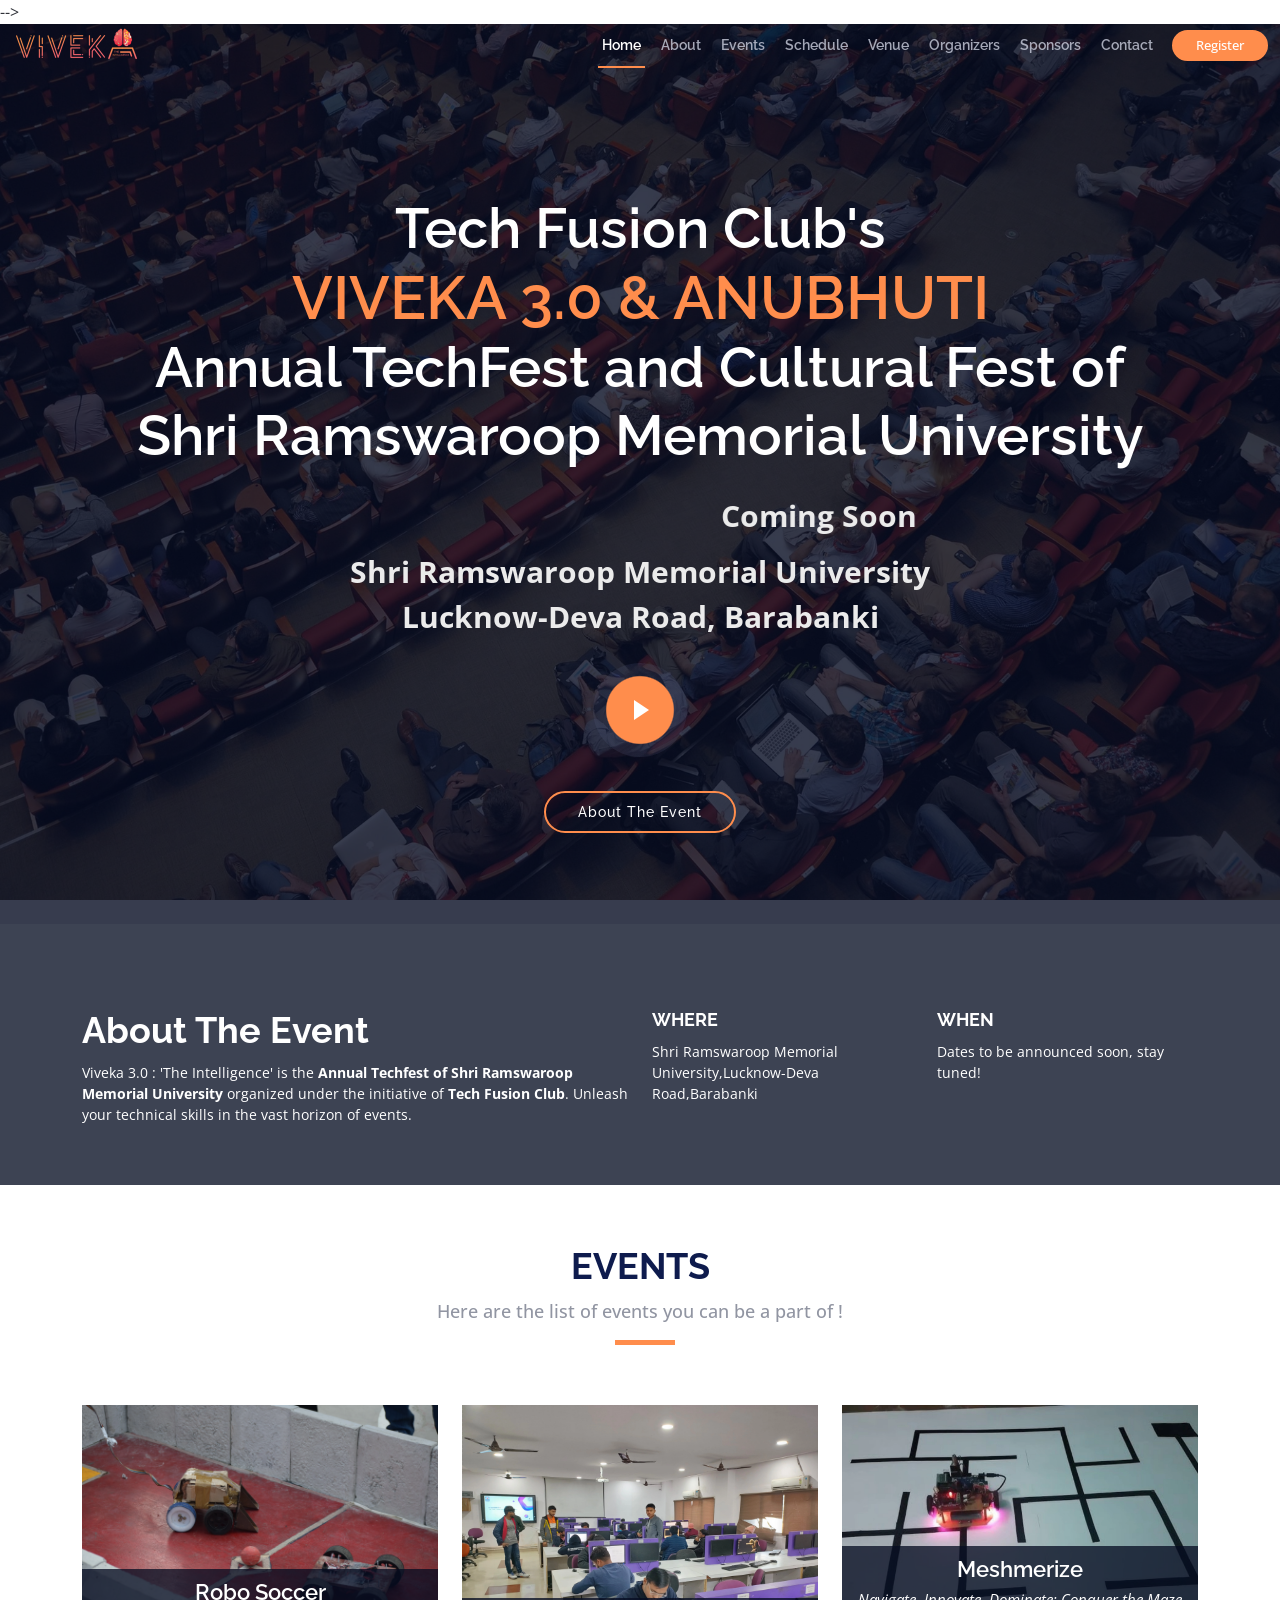
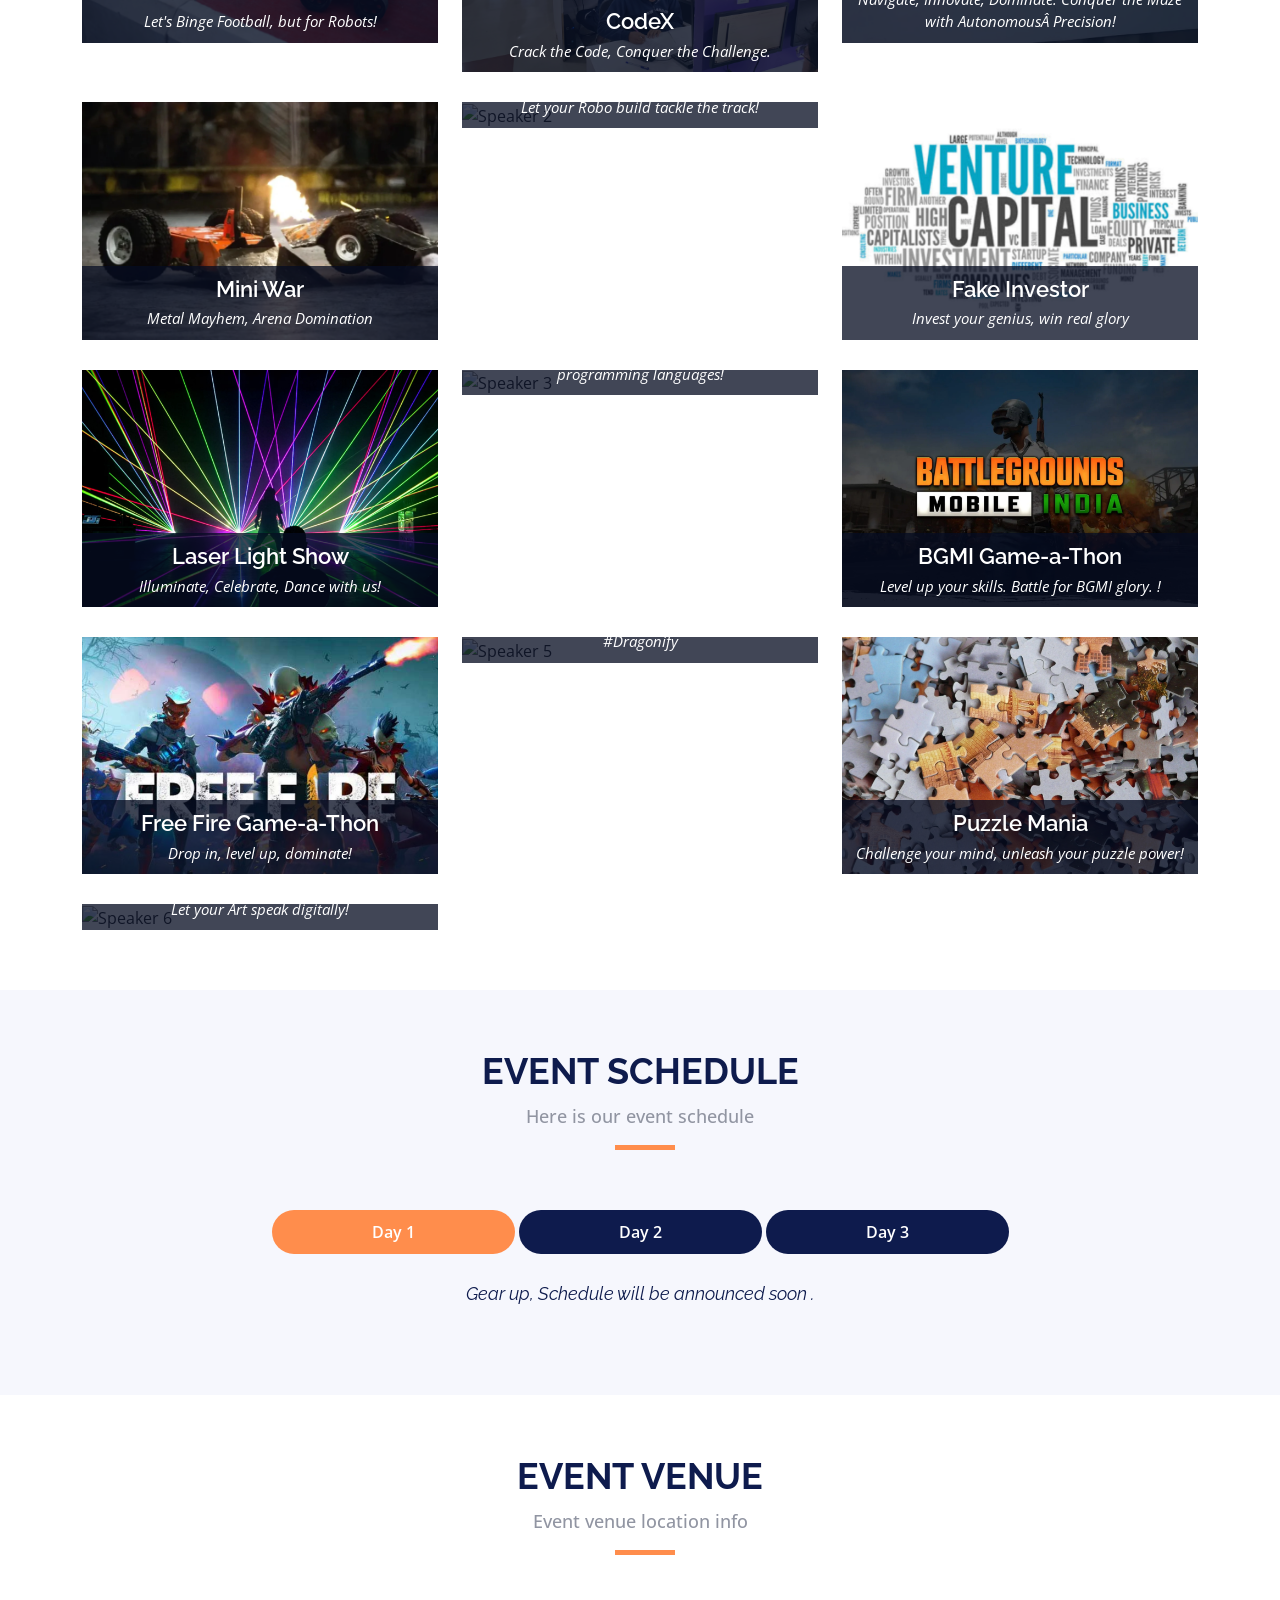
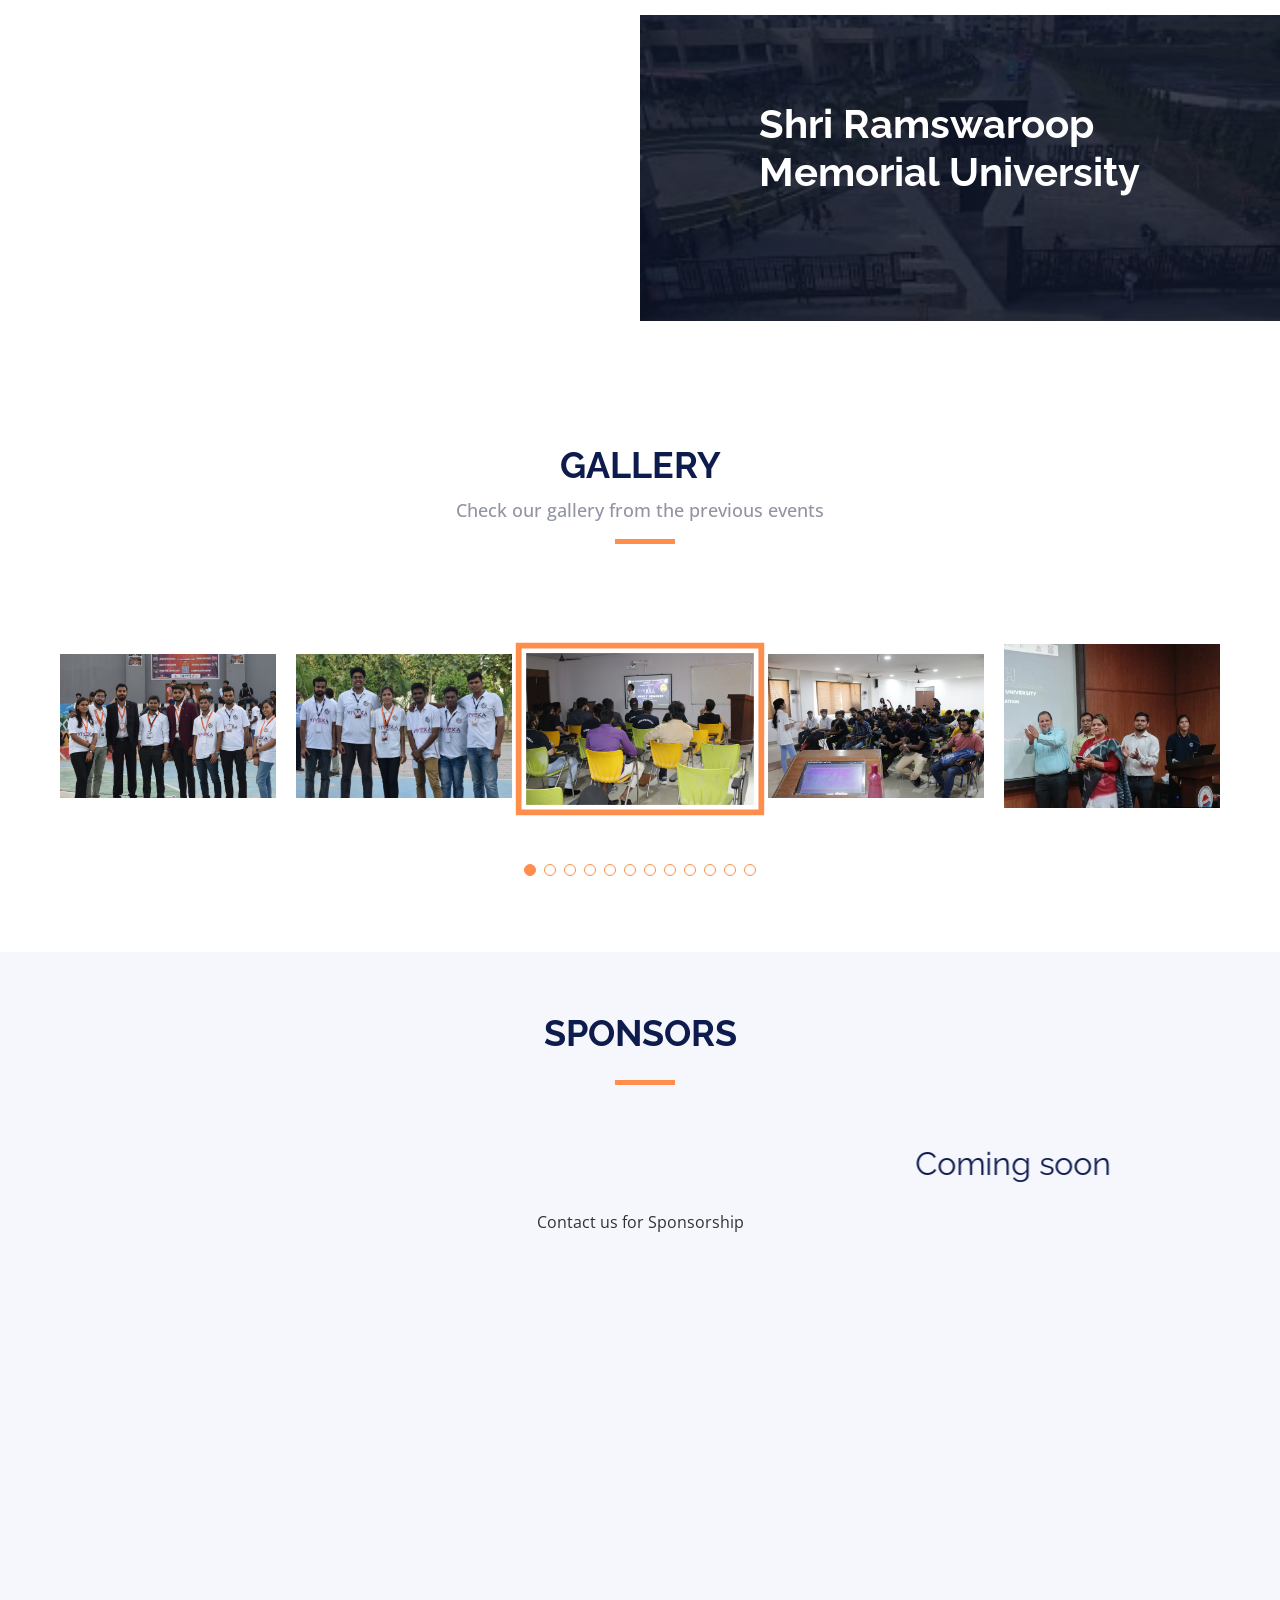
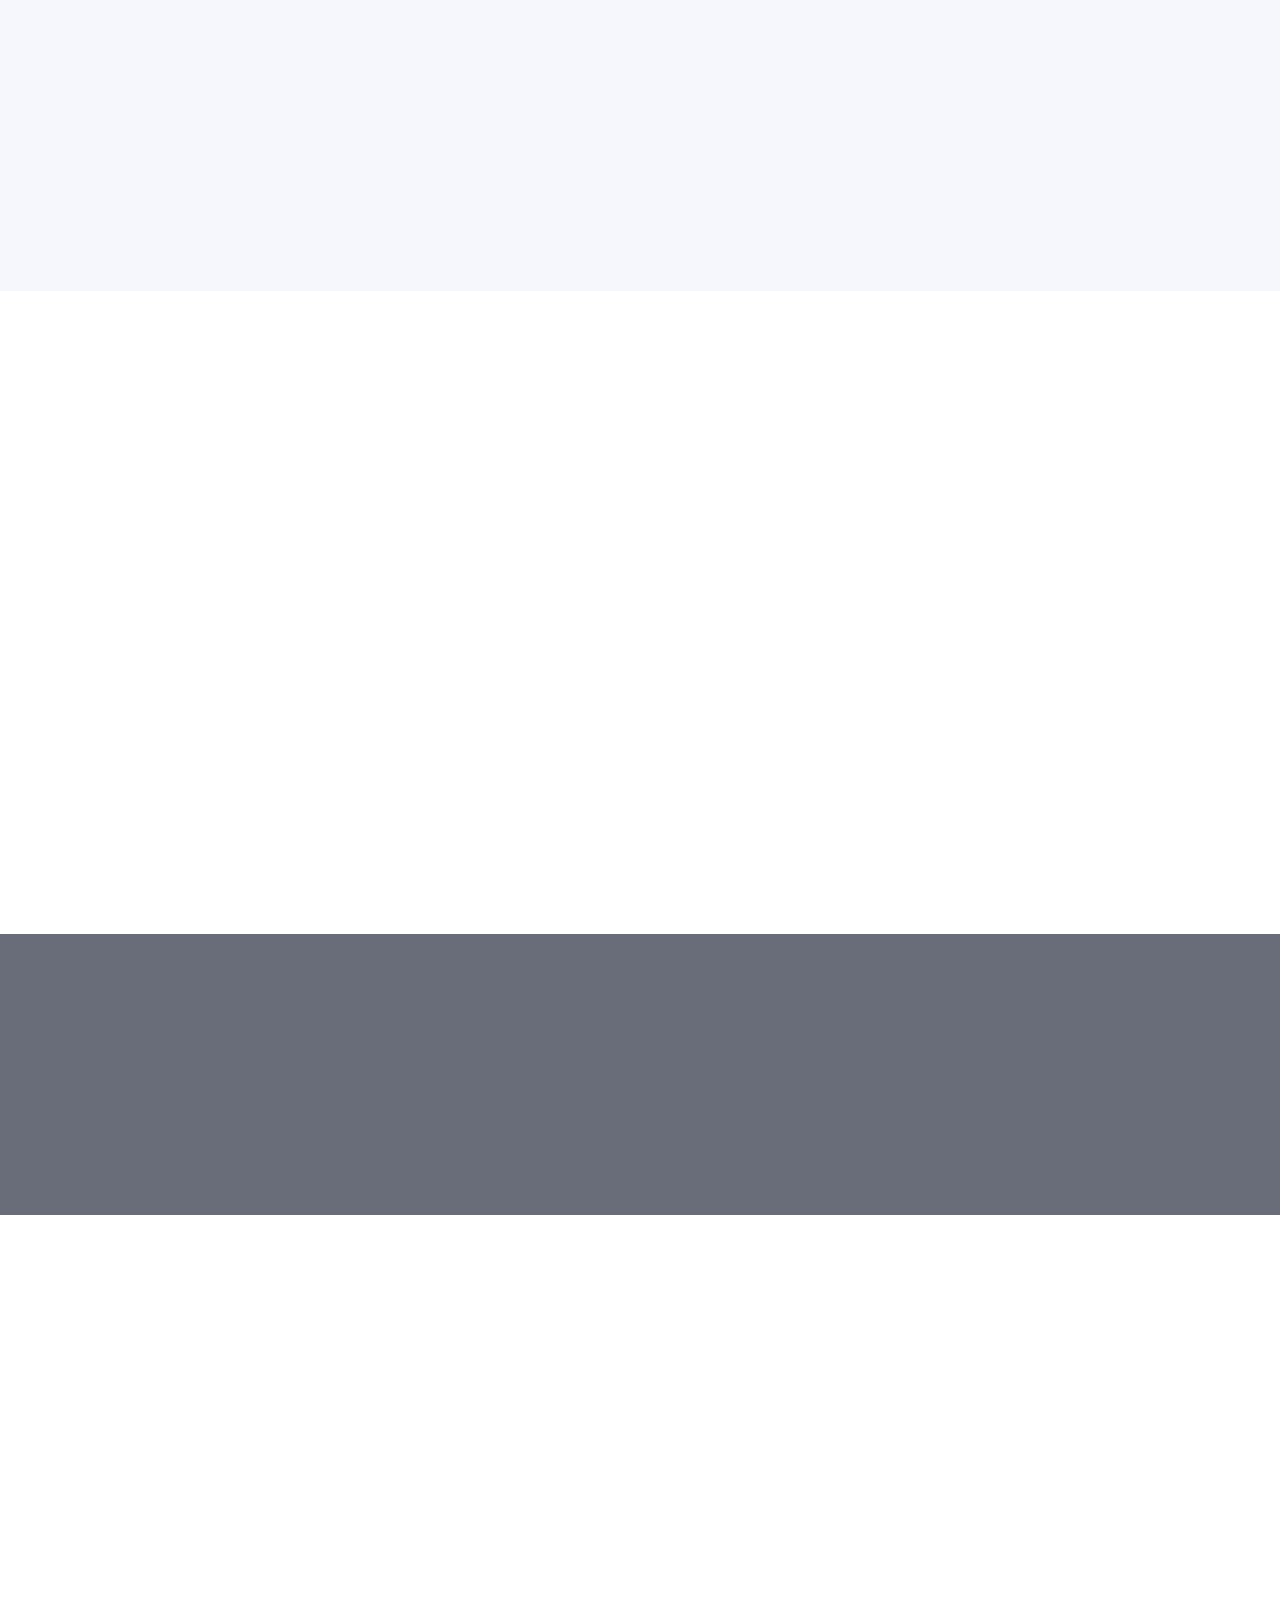
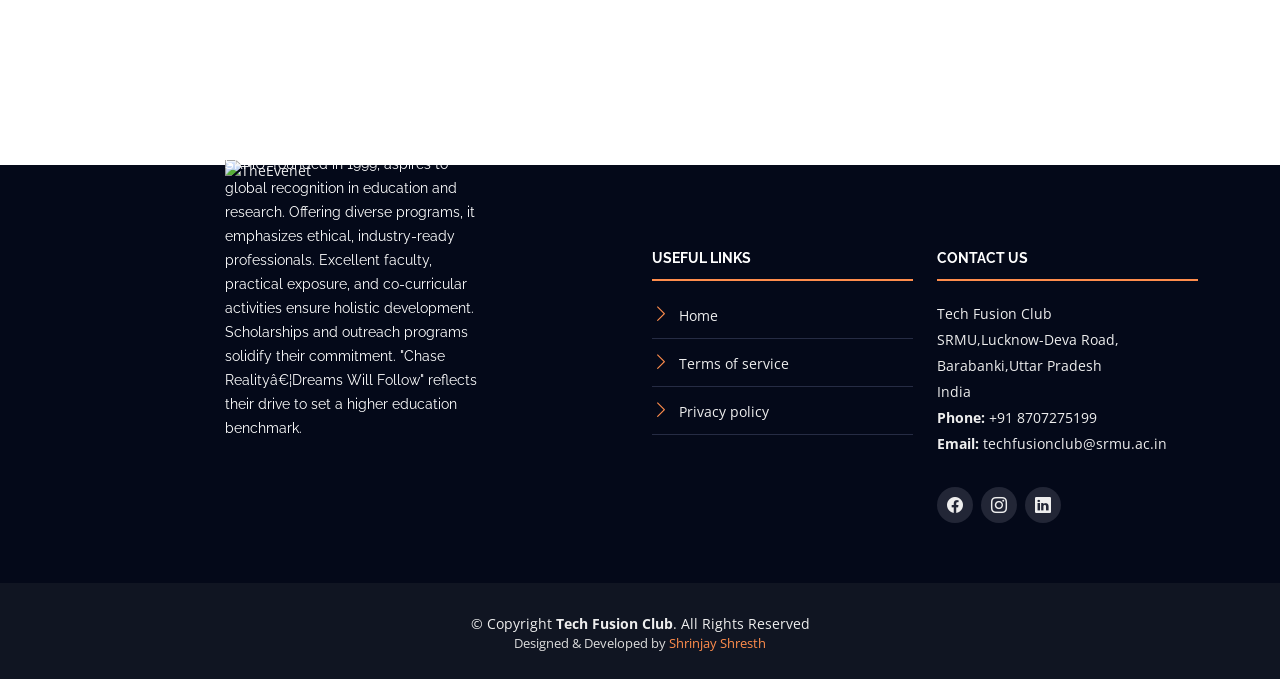
==== commit 4cd92669: "update" ====
--- a/index.html
+++ b/index.html
@@ -183,7 +183,7 @@
                   <h3><a href="https://drive.google.com/file/d/159Kkmy1_1loUa09NcrtCONkxKsDaNTEI/view?usp=drivesdk" target="_blank">CodeX</a></h3>
                   <p>Crack the Code, Conquer the Challenge.</p>
                   <div class="social">
-                    <a href="https://drive.google.com/file/d/1PV0AhK0LjNZWiVWsQalDtVjUmsLFpfbC/view?usp=drivesdk" target="_blank"><i class="bi bi-file-earmark-pdf" ></i>Rule Book</a>
+                    <a href="https://drive.google.com/file/d/159Kkmy1_1loUa09NcrtCONkxKsDaNTEI/view?usp=drivesdk" target="_blank"><i class="bi bi-file-earmark-pdf" ></i>Rule Book</a>
                 
                   </div>
                 </div>
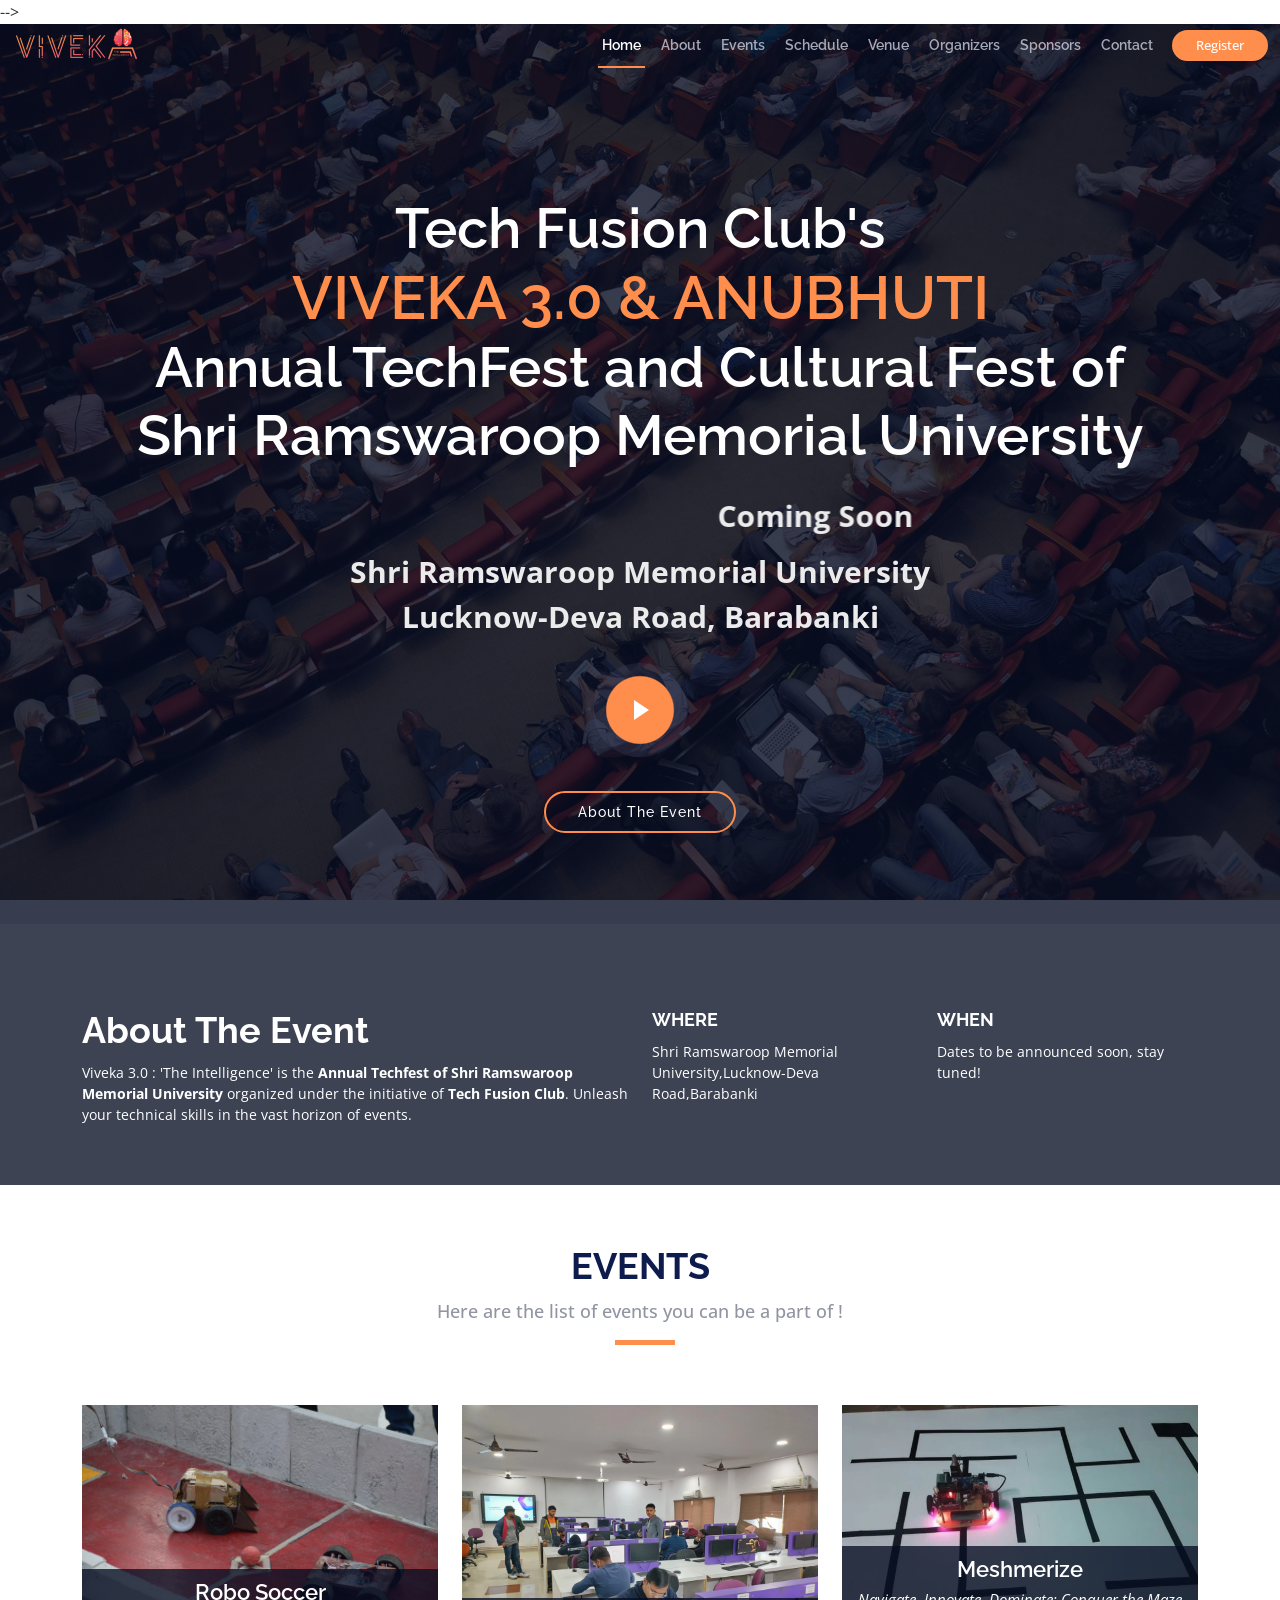
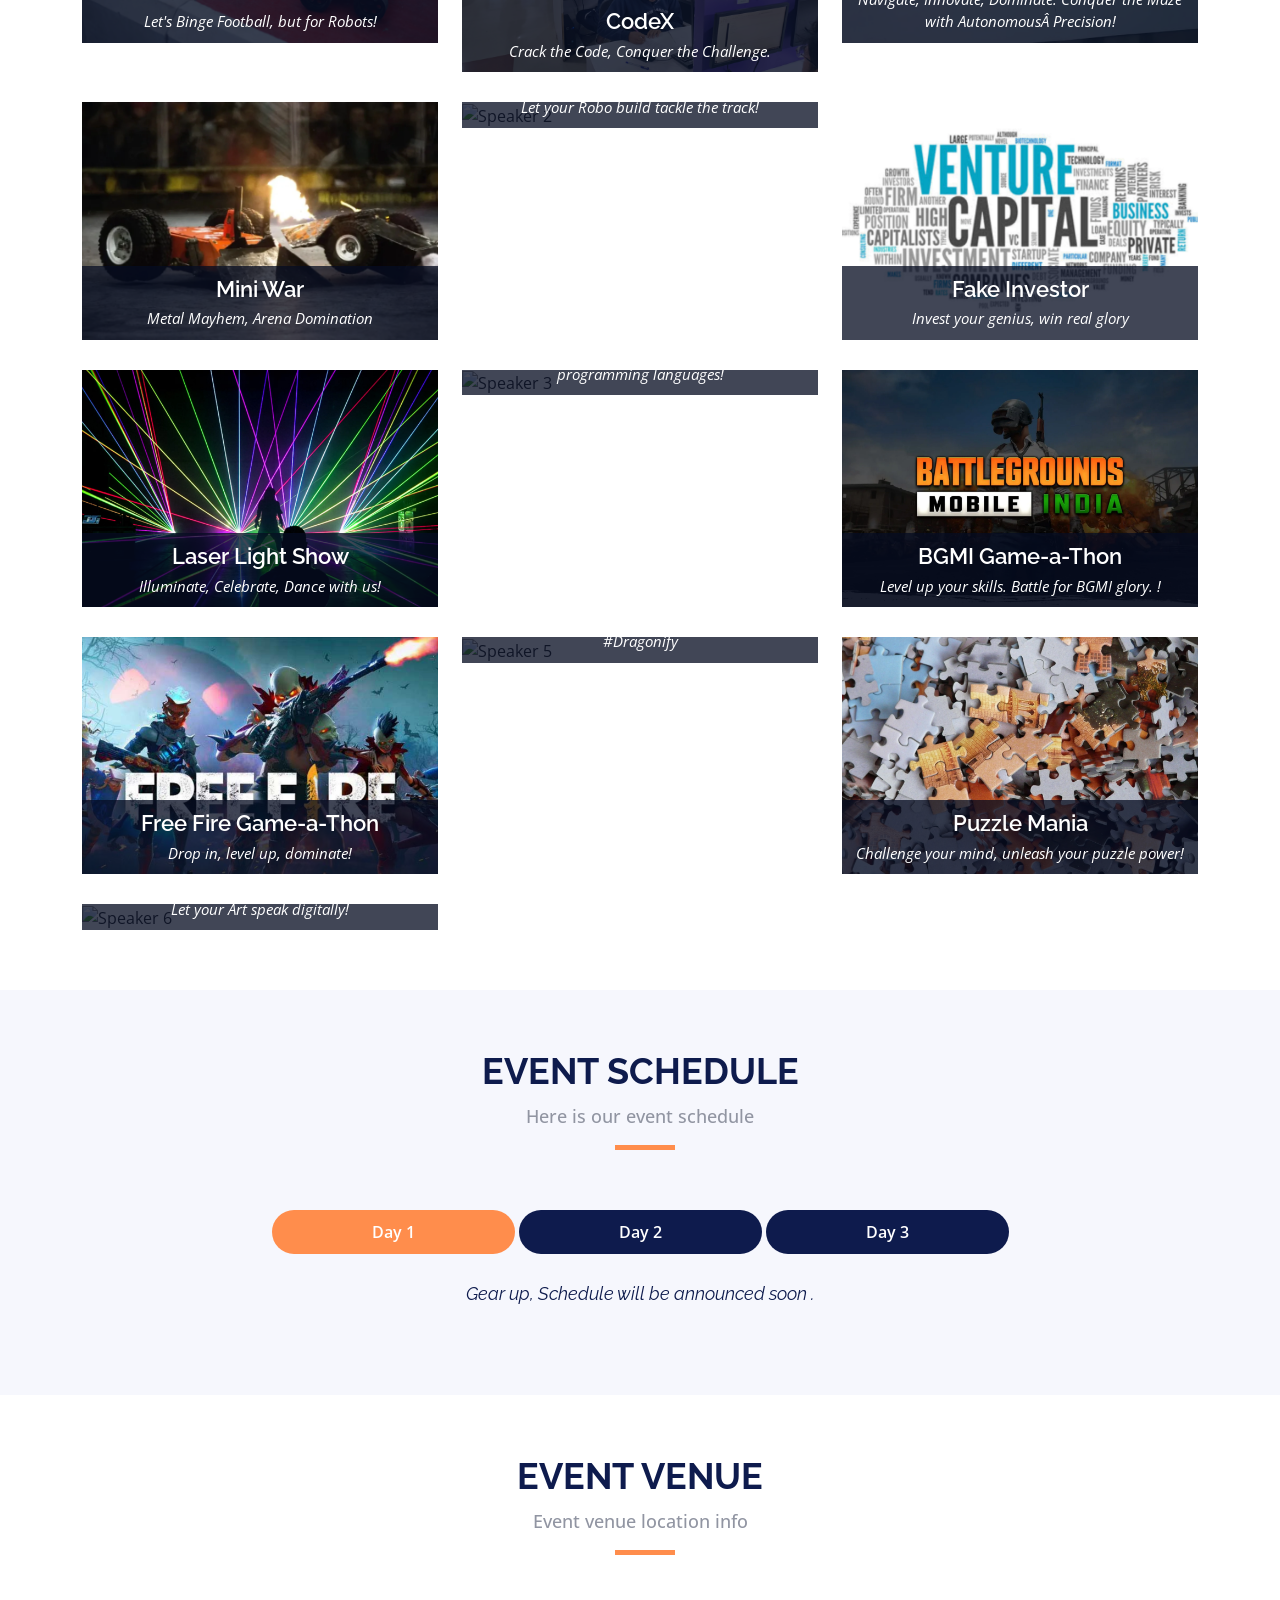
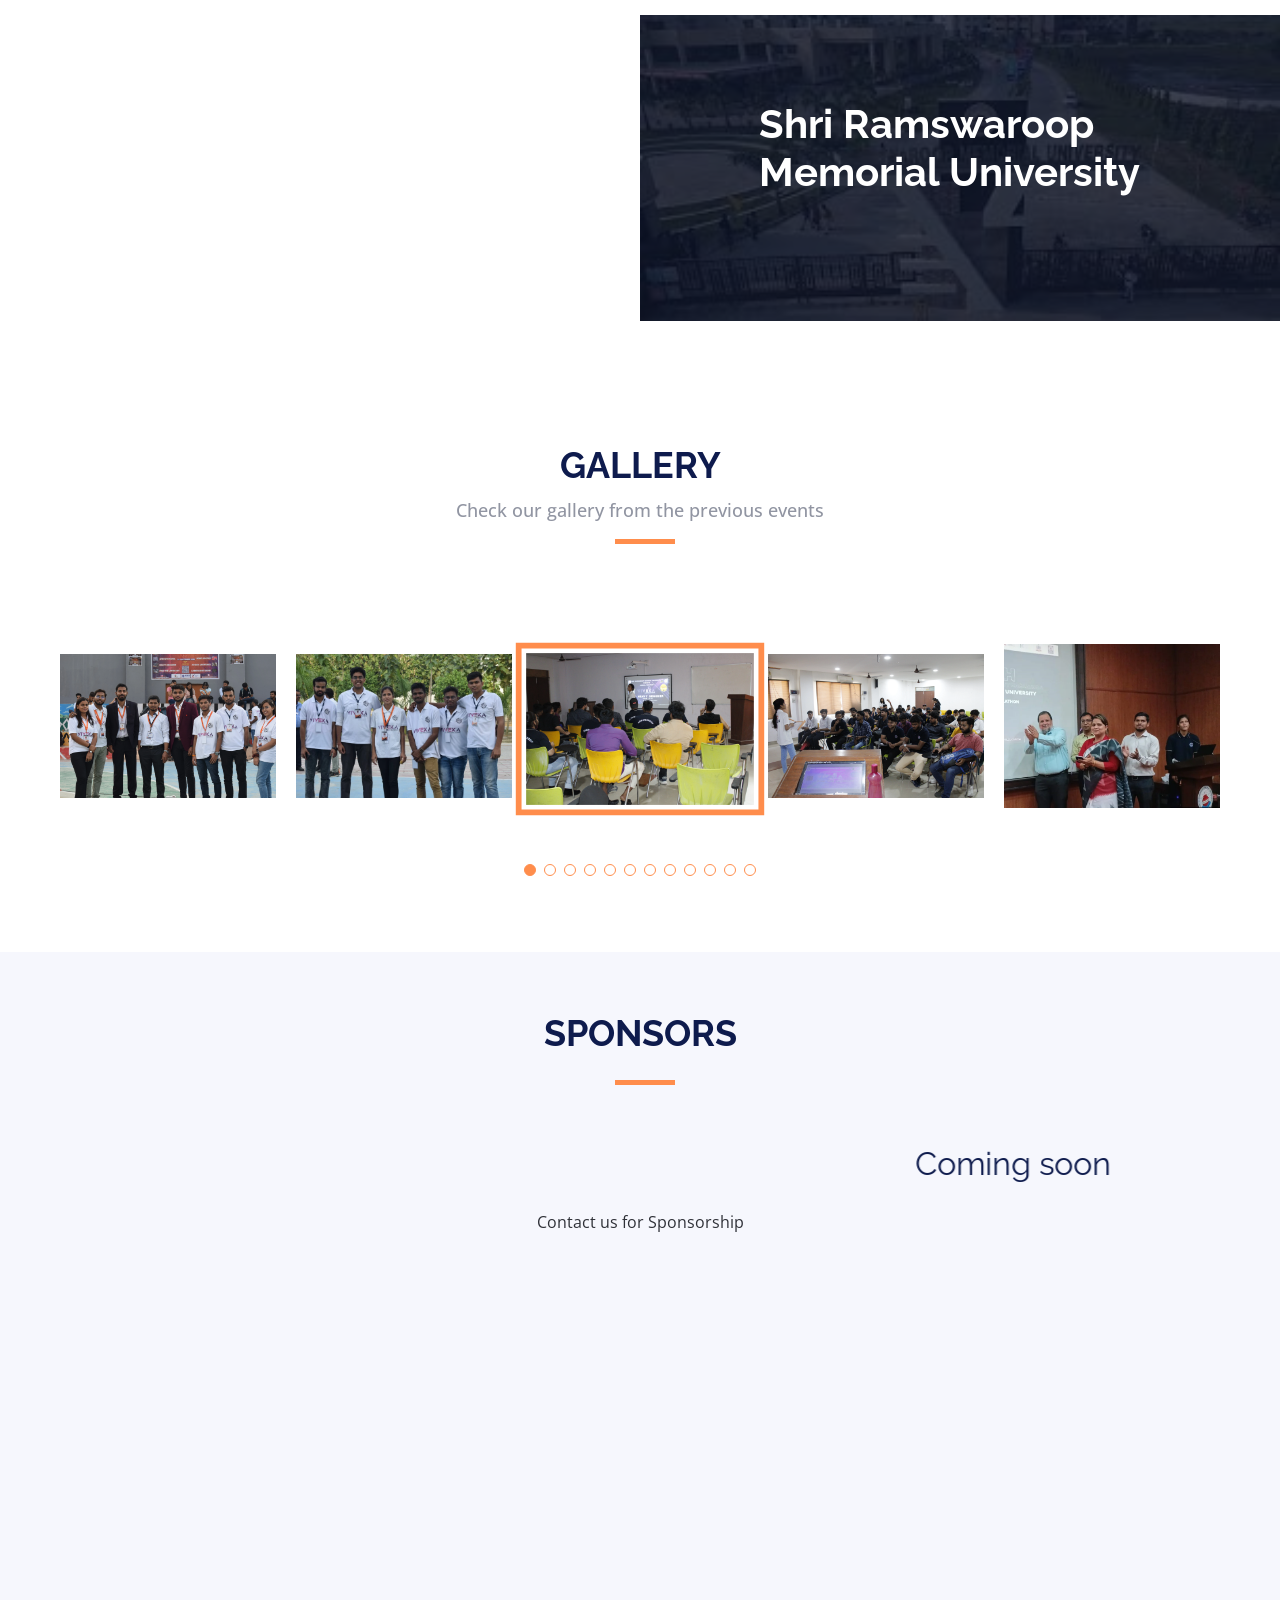
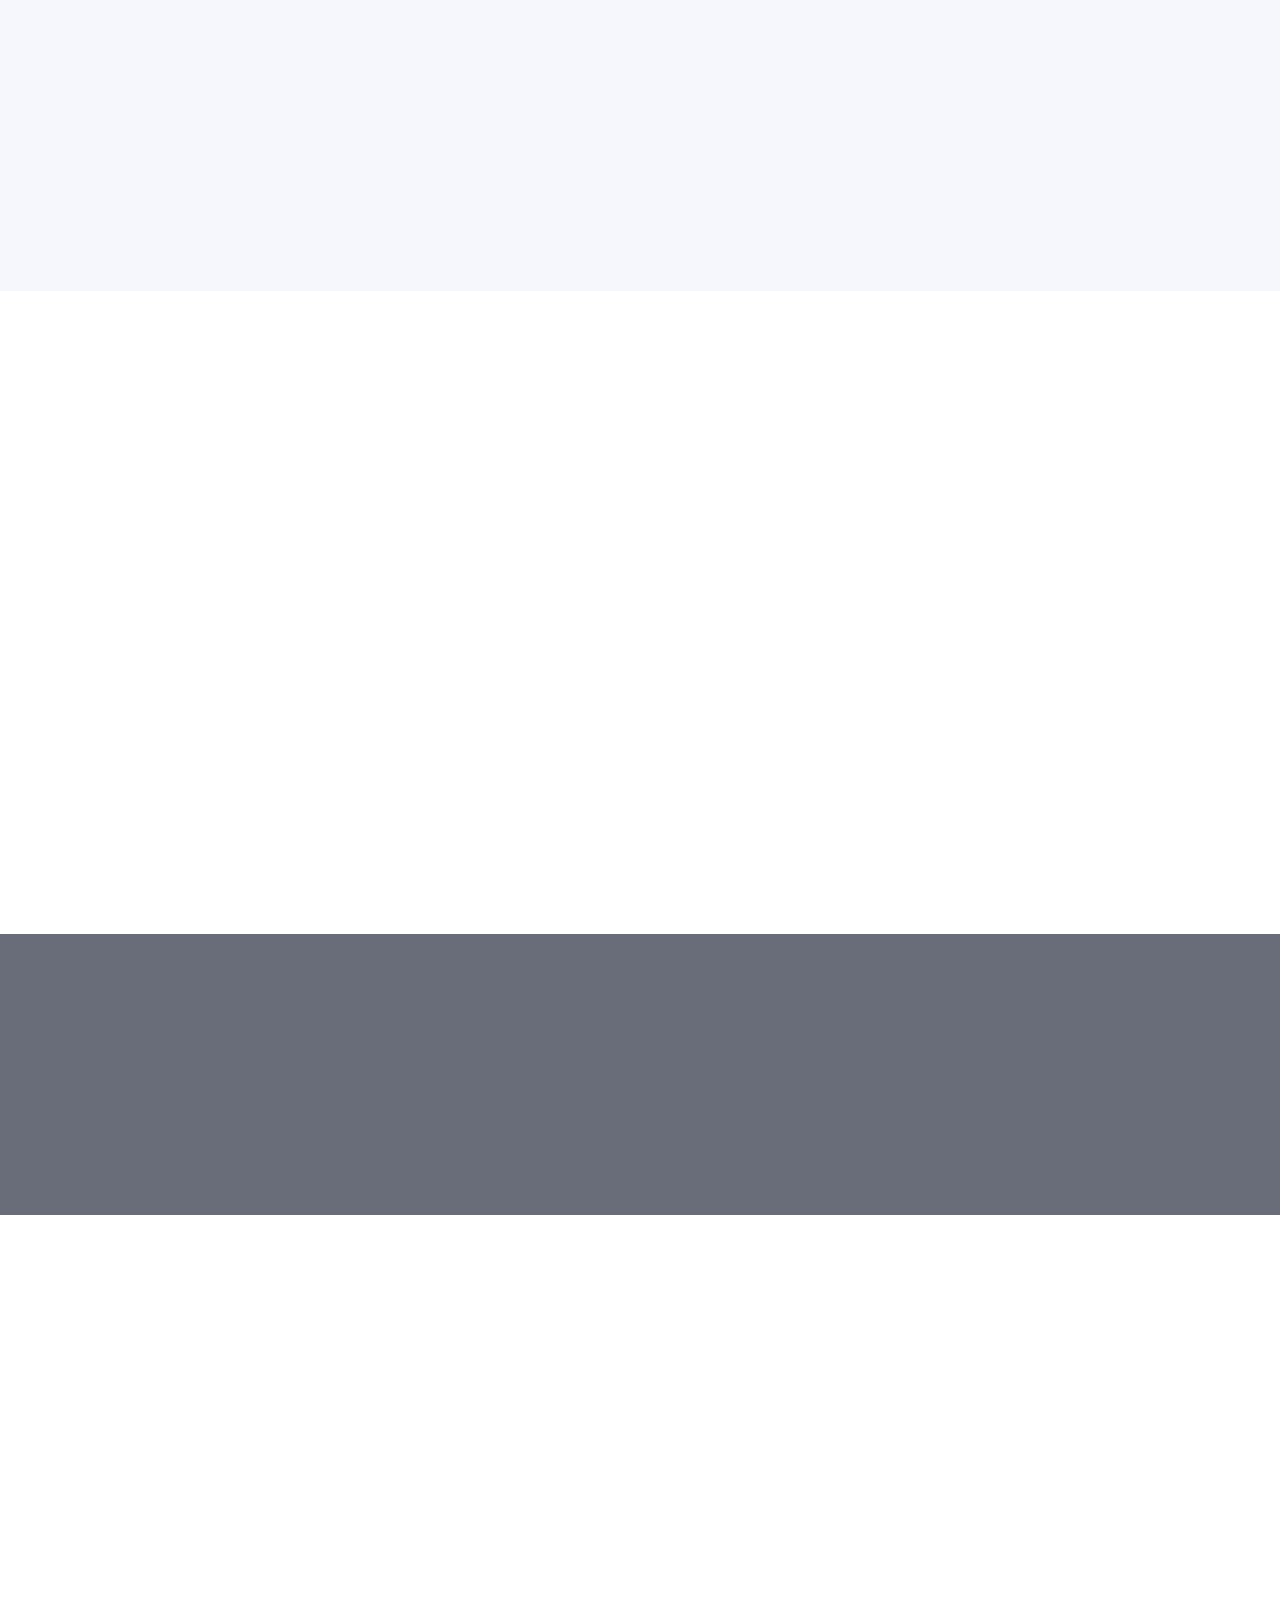
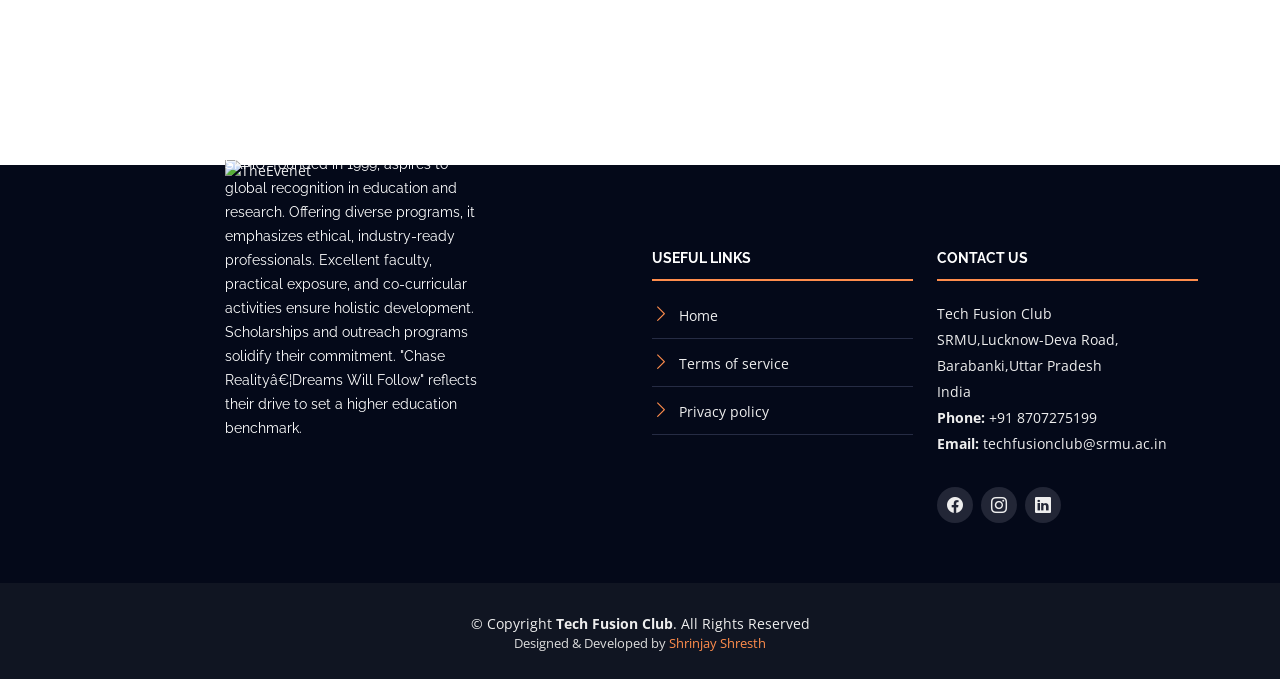
==== commit b3621f63: "Fixes" ====
--- a/index.html
+++ b/index.html
@@ -50,7 +50,8 @@
           <!-- <h1><a href="index.html">The<span>Event</span></a></h1>-->
           <a href="index.html" class="scrollto"
             ><img
-              src="assets/img2/icon.ico"
+              src="assets/img2/icon.ico" 
+              loading="lazy"
               sizealt=""
               title=""
               
@@ -735,13 +736,13 @@
           <div class="swiper-wrapper align-items-center">
             <div class="swiper-slide">
               <a href="assets/img2/gallery/gallery (9).webp" class="gallery-lightbox"
-                ><img src="assets/img2/gallery/gallery (9).webp" class="img-fluid" alt=""
+                ><img src="assets/img2/gallery/gallery (9).webp" class="img-fluid" alt="" loading="lazy"
               /></a>
             </div>
             
             <div class="swiper-slide">
               <a href="assets/img2/gallery/gallery (10).webp" class="gallery-lightbox"
-                ><img src="assets/img2/gallery/gallery (10).webp" class="img-fluid" alt=""
+                ><img src="assets/img2/gallery/gallery (10).webp" class="img-fluid" alt=""  loading="lazy"
               /></a>
             </div>
             <!--<div class="swiper-slide">
@@ -751,53 +752,53 @@
             </div>-->
             <div class="swiper-slide">
               <a href="assets/img2/gallery/gallery(30).webp" class="gallery-lightbox"
-                ><img src="assets/img2/gallery/gallery(30).webp" class="img-fluid" alt=""
+                ><img src="assets/img2/gallery/gallery(30).webp" class="img-fluid" alt=""  loading="lazy"
               /></a>
             </div>
             <div class="swiper-slide">
               <a href="assets/img2/gallery/gallery(22).webp" class="gallery-lightbox"
-                ><img src="assets/img2/gallery/gallery(22).webp" class="img-fluid" alt=""
+                ><img src="assets/img2/gallery/gallery(22).webp" class="img-fluid" alt="" loading="lazy"
               /></a>
             </div>
             <div class="swiper-slide">
               <a href="assets/img2/gallery/gallery (11).webp" class="gallery-lightbox"
-                ><img src="assets/img2/gallery/gallery (11).webp" class="img-fluid" alt=""
+                ><img src="assets/img2/gallery/gallery (11).webp" class="img-fluid" alt="" loading="lazy"
               /></a>
             </div>
             <div class="swiper-slide">
               <a href="assets/img2/gallery/gallery (12).webp" class="gallery-lightbox"
-                ><img src="assets/img2/gallery/gallery (12).webp" class="img-fluid" alt=""
+                ><img src="assets/img2/gallery/gallery (12).webp" class="img-fluid" alt=""  loading="lazy"
               /></a>
             </div>
             <div class="swiper-slide">
               <a href="assets/img2/gallery/gallery(21).webp" class="gallery-lightbox"
-                ><img src="assets/img2/gallery/gallery(21).webp" class="img-fluid" alt=""
+                ><img src="assets/img2/gallery/gallery(21).webp" class="img-fluid" alt=""  loading="lazy"
               /></a>
             </div>
             <div class="swiper-slide">
               <a href="assets/img2/gallery/gallery(25).webp" class="gallery-lightbox"
-                ><img src="assets/img2/gallery/gallery(25).webp" class="img-fluid" alt=""
+                ><img src="assets/img2/gallery/gallery(25).webp" class="img-fluid" alt="" loading="lazy"
               /></a>
             </div>
             <div class="swiper-slide">
               <a href="assets/img2/gallery/gallery(20).webp" class="gallery-lightbox"
-                ><img src="assets/img2/gallery/gallery(20).webp" class="img-fluid" alt=""
+                ><img src="assets/img2/gallery/gallery(20).webp" class="img-fluid" alt="" loading="lazy"
               /></a>
             </div>
             <div class="swiper-slide">
               <a href="assets/img2/gallery/gallery (17).webp" class="gallery-lightbox"
-                ><img src="assets/img2/gallery/gallery (17).webp" class="img-fluid" alt=""
+                ><img src="assets/img2/gallery/gallery (17).webp" class="img-fluid" alt="" loading="lazy"
               /></a>
             </div>
  
             <div class="swiper-slide">
               <a href="assets/img2/gallery/gallery(26).webp" class="gallery-lightbox"
-                ><img src="assets/img2/gallery/gallery(26).webp" class="img-fluid" alt=""
+                ><img src="assets/img2/gallery/gallery(26).webp" class="img-fluid" alt="" loading="lazy"
               /></a>
             </div>
             <div class="swiper-slide">
               <a href="assets/img2/tfcGR.webp" class="gallery-lightbox"
-                ><img src="assets/img2/tfcGR.webp" class="img-fluid" alt=""
+                ><img src="assets/img2/tfcGR.webp" class="img-fluid" alt="" loading="lazy"
               /></a>
             </div>
             
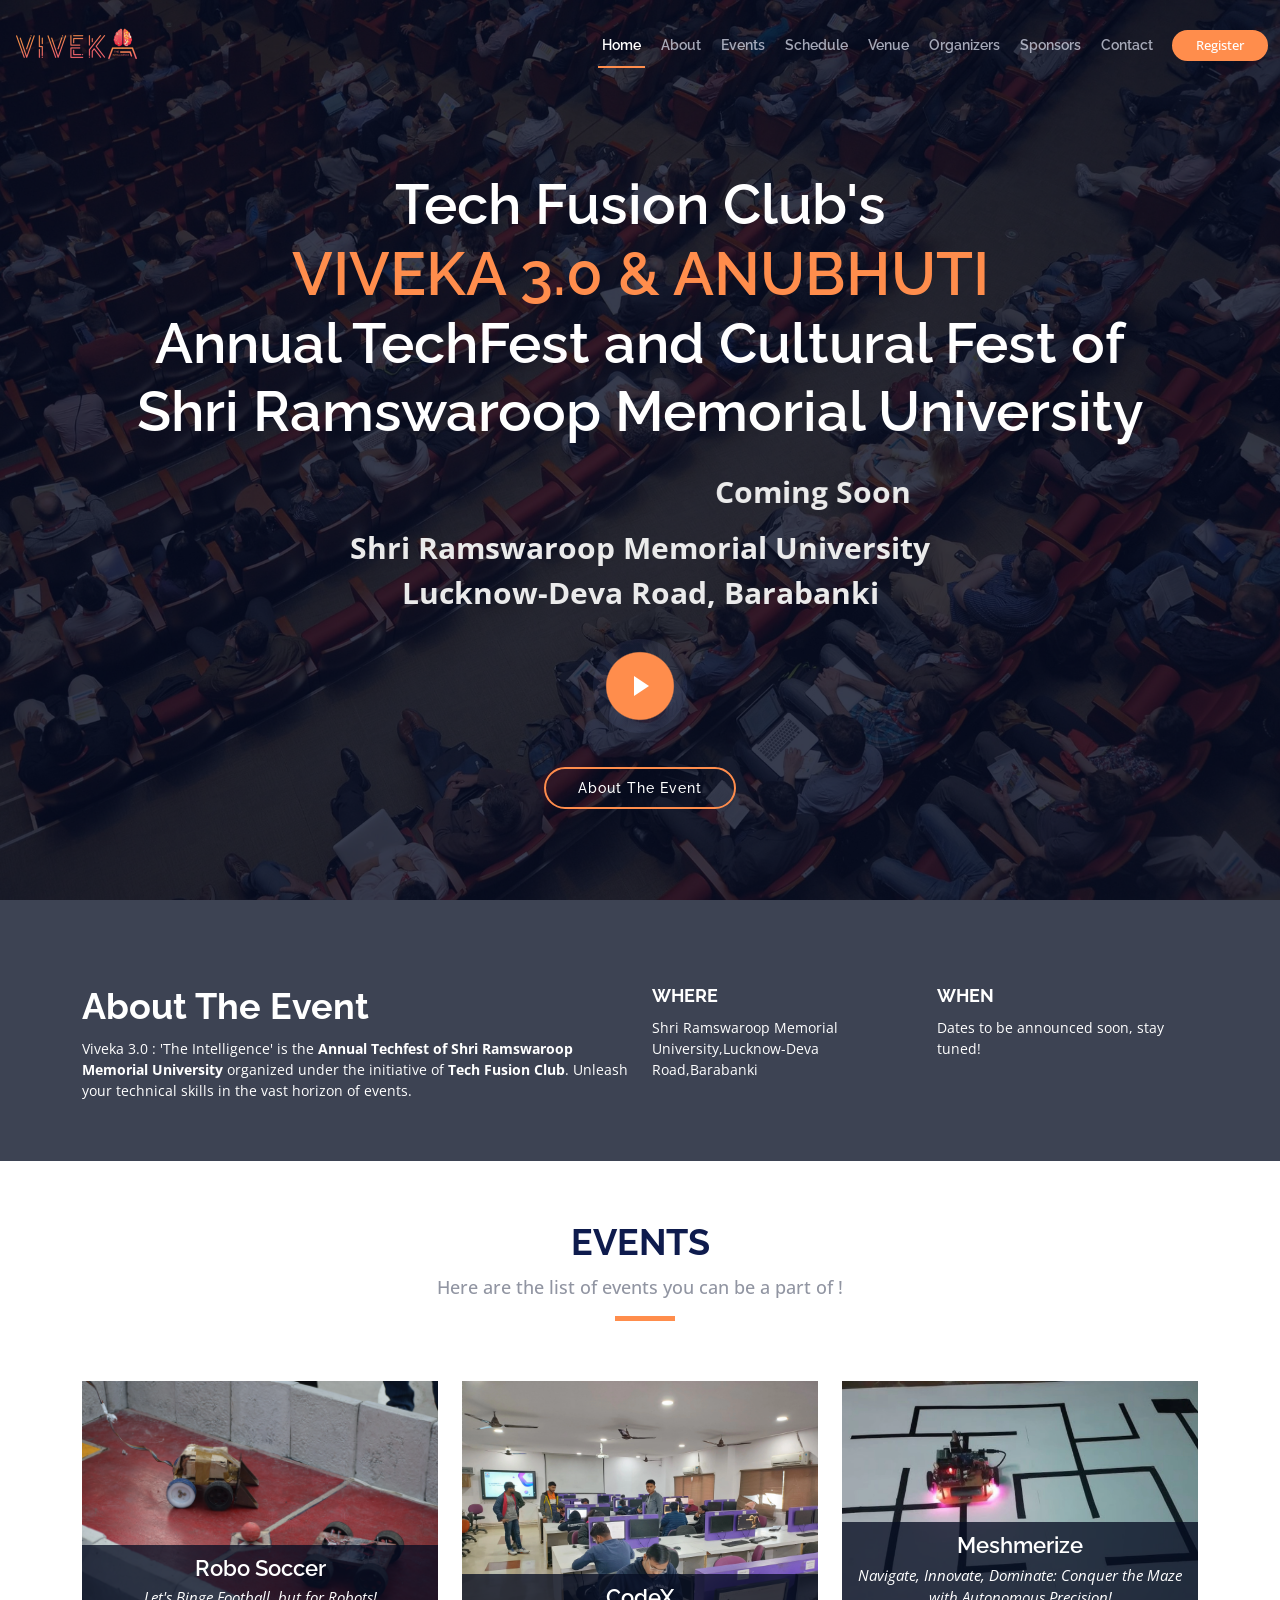
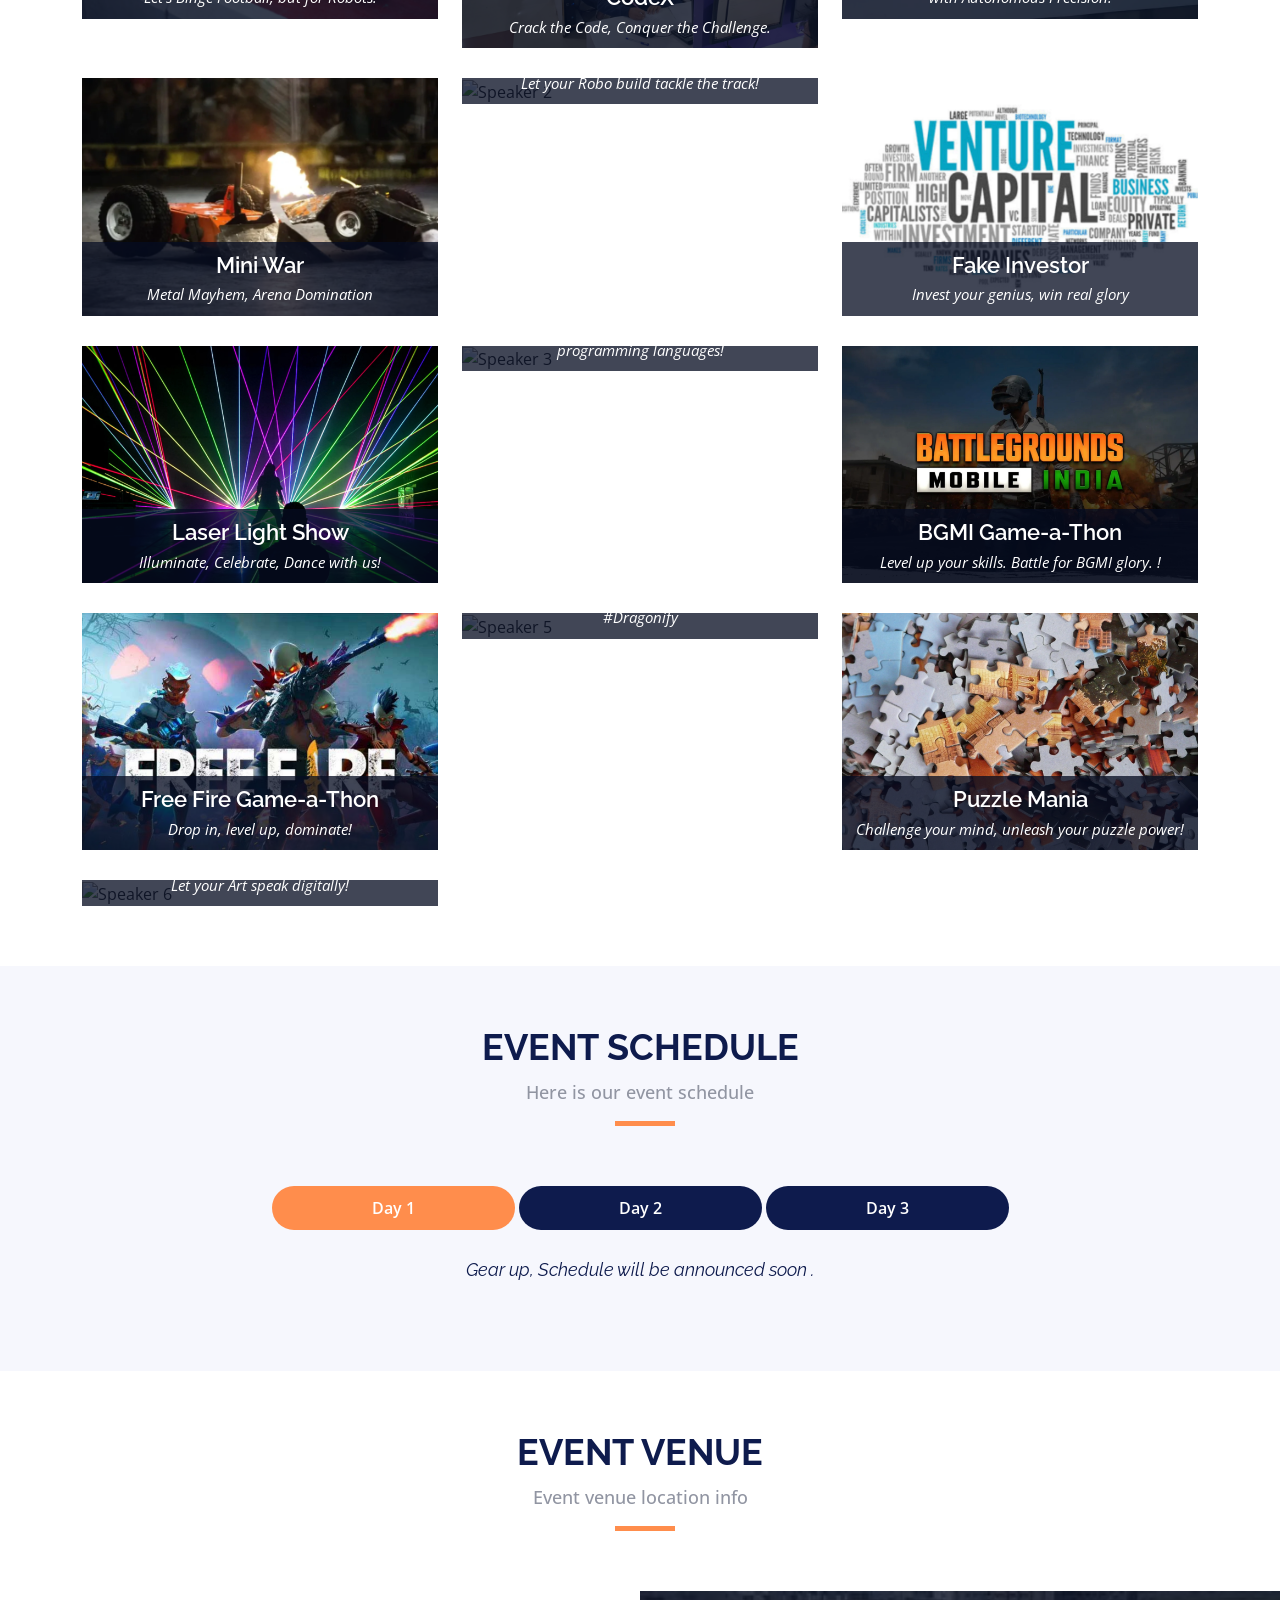
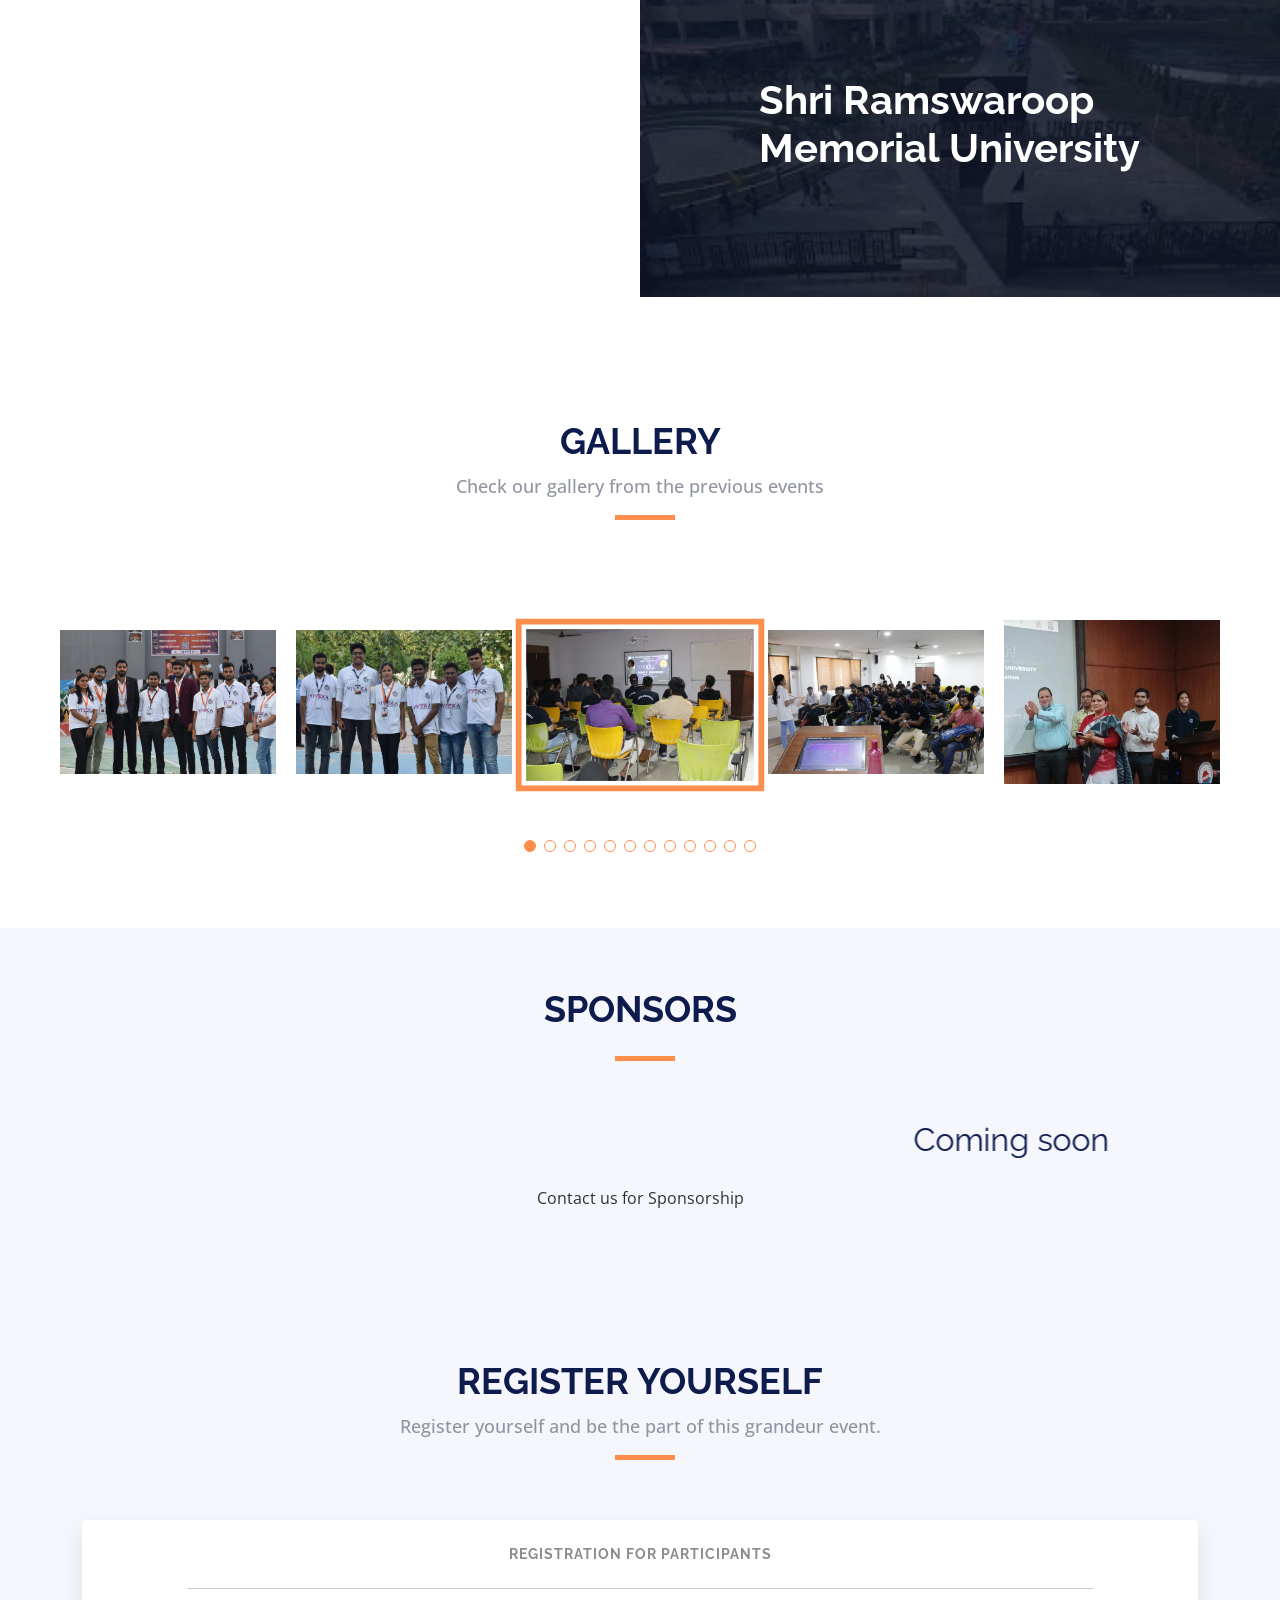
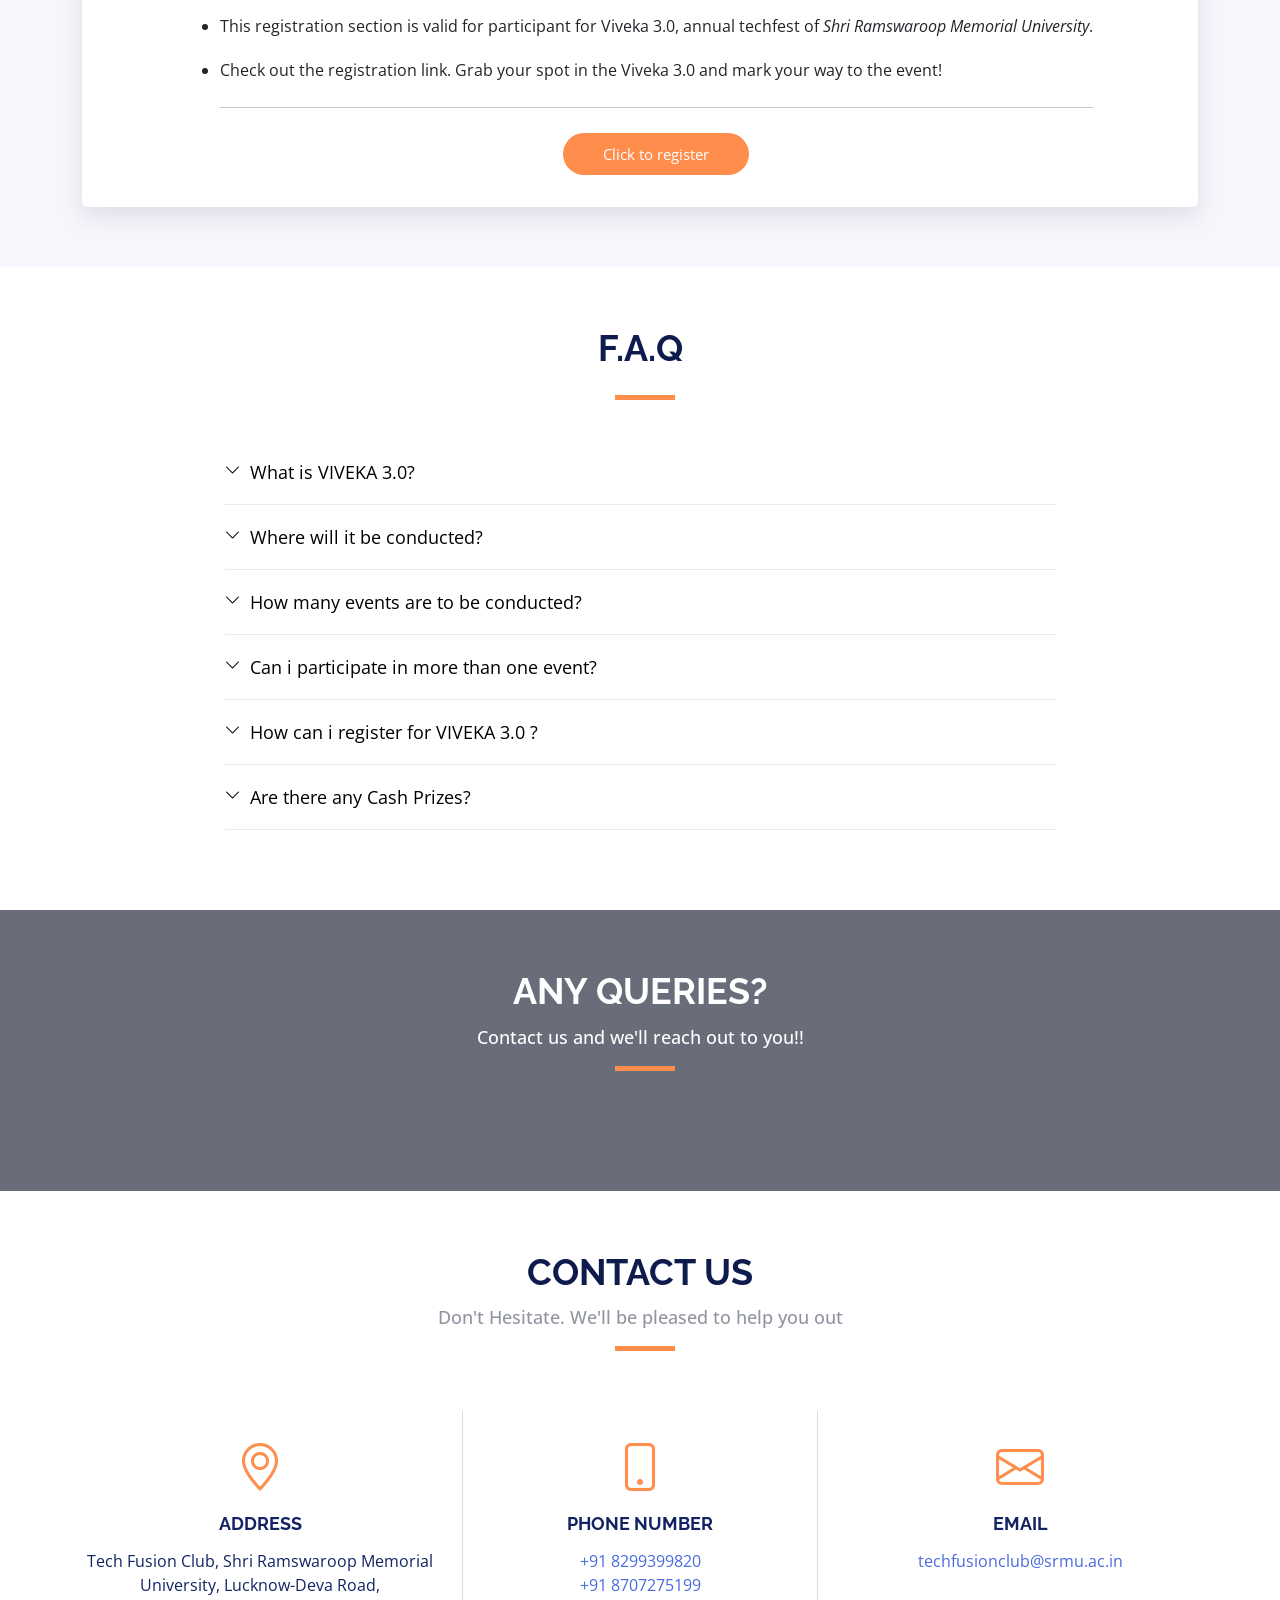
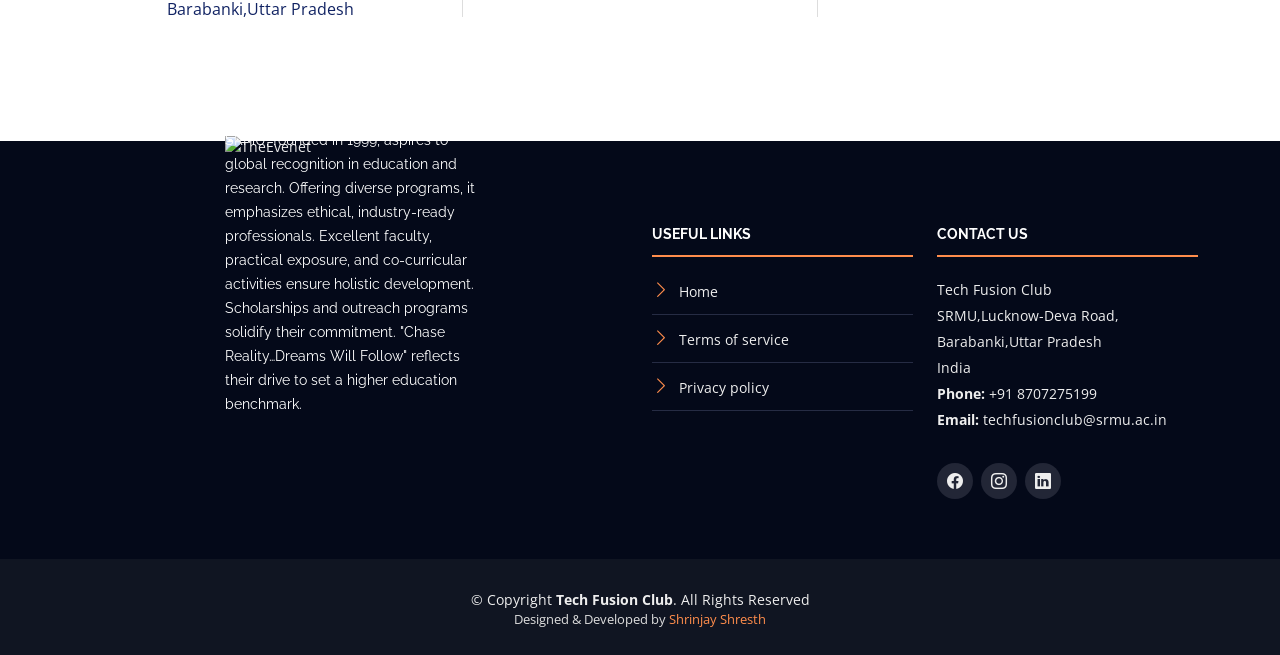
==== commit 189b9763: "Update" ====
--- a/index.html
+++ b/index.html
@@ -1,6 +1,6 @@
 <!DOCTYPE html>
 <html lang="en">
-  <!--<head>
+  <head>
     <meta charset="utf-8" />
     <meta content="width=device-width, initial-scale=1.0" name="viewport" />
 
@@ -39,7 +39,7 @@
 
     <!-- Template Main CSS File -->
     <link href="assets/css/style.css" rel="stylesheet" />
-  </head>-->
+  </head>
 
   <body>
     <!-- ======= Header ======= -->
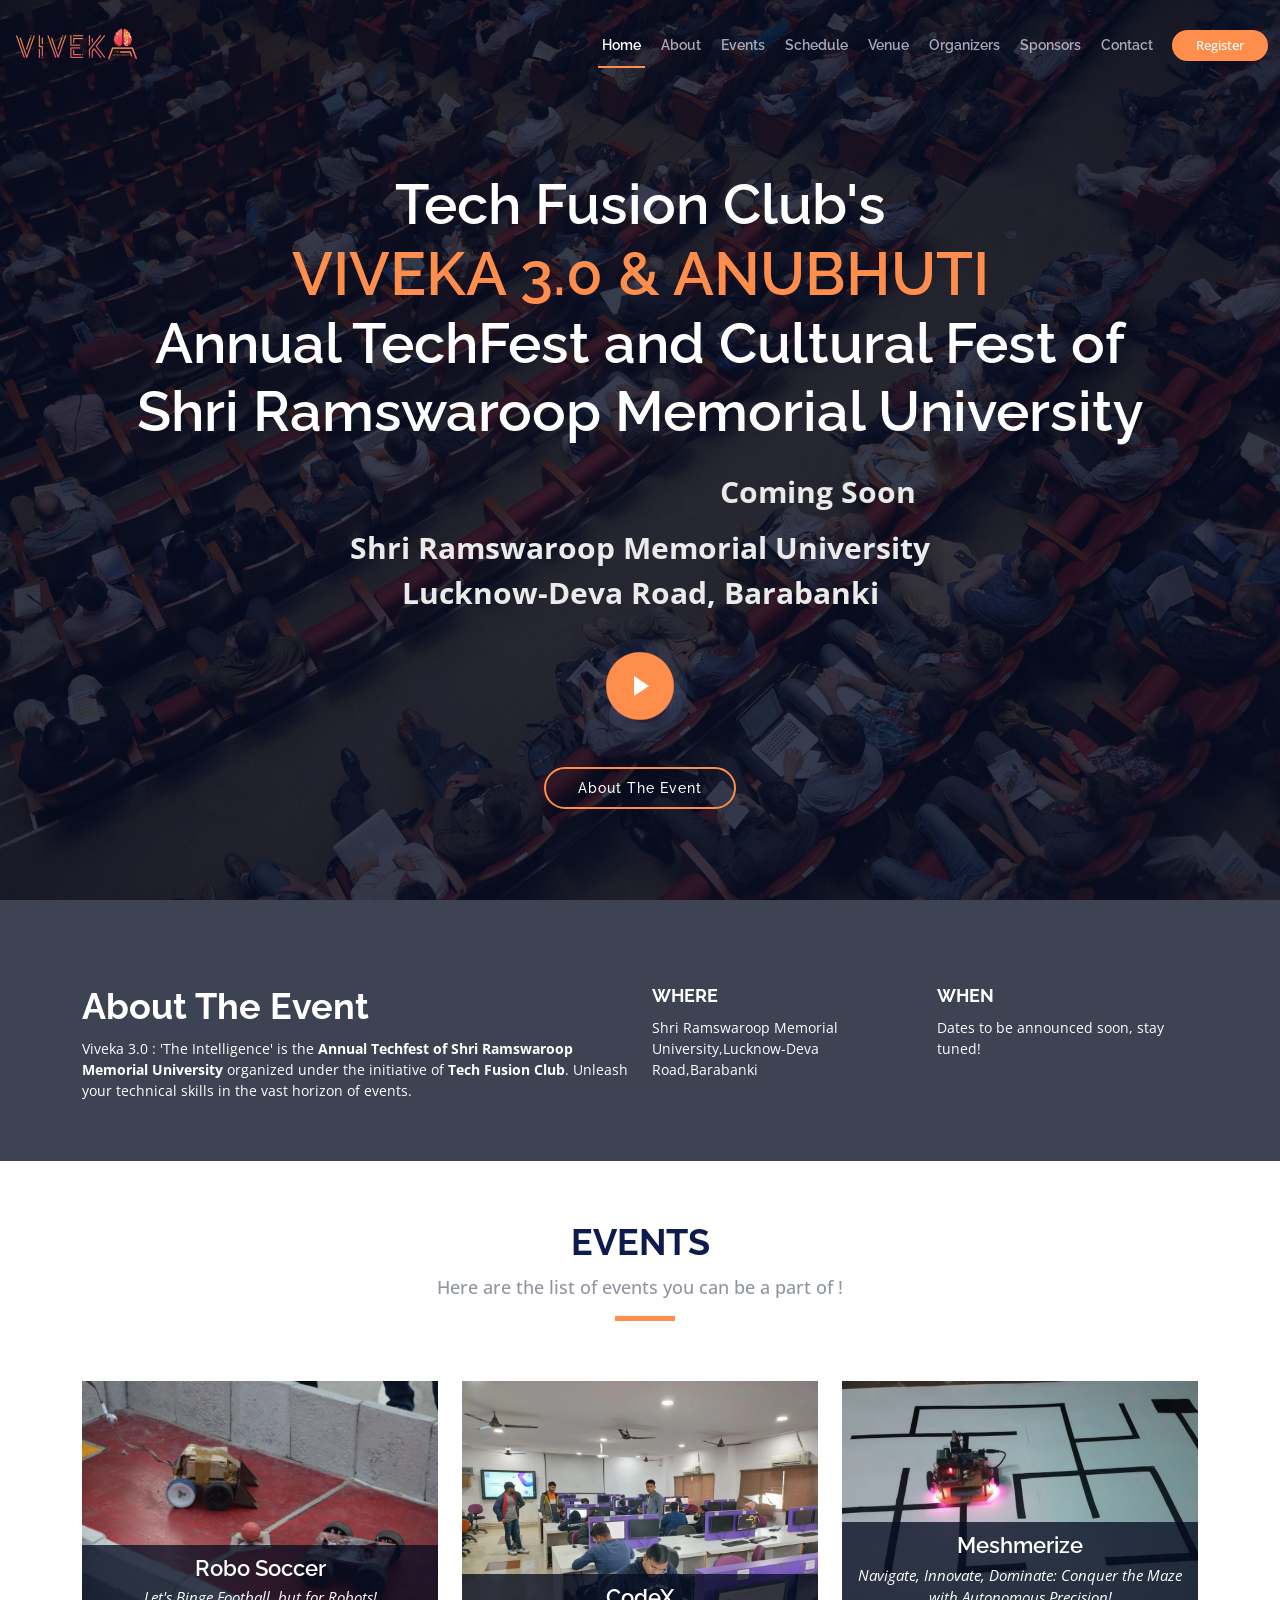
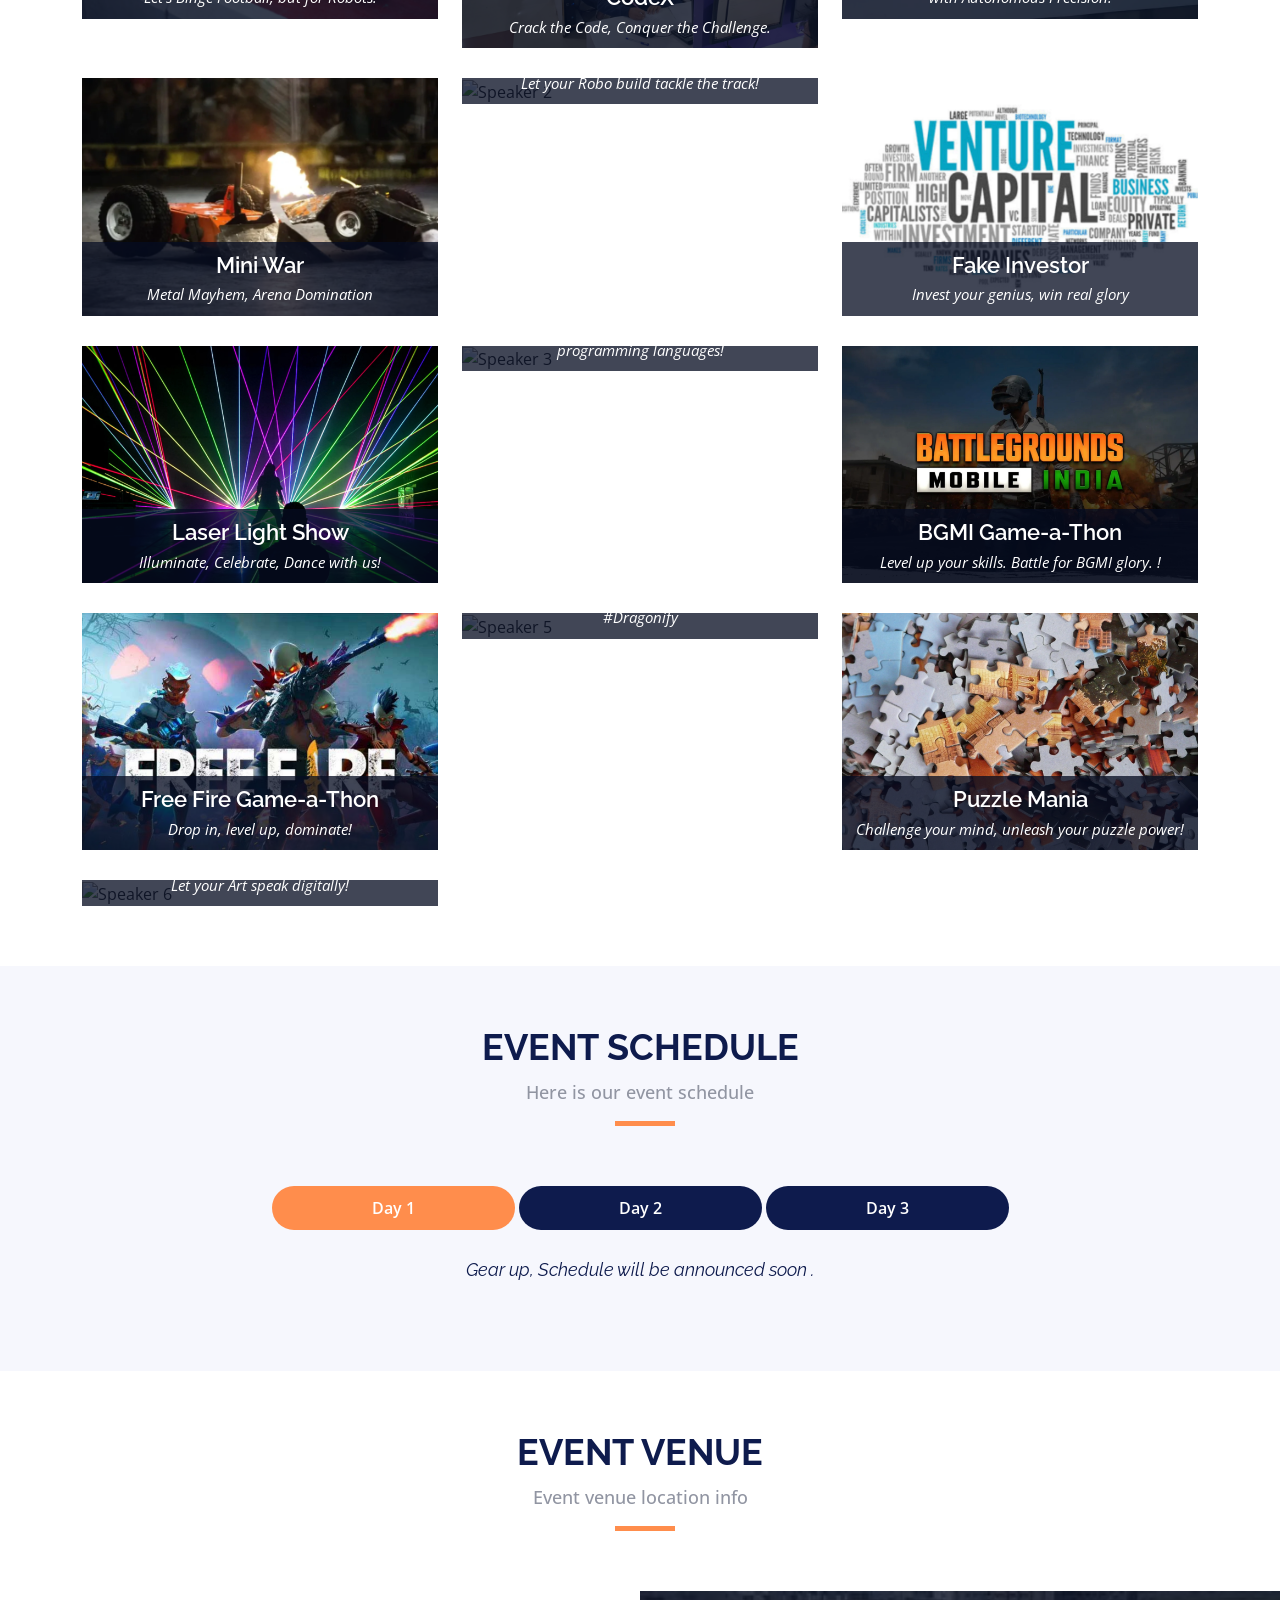
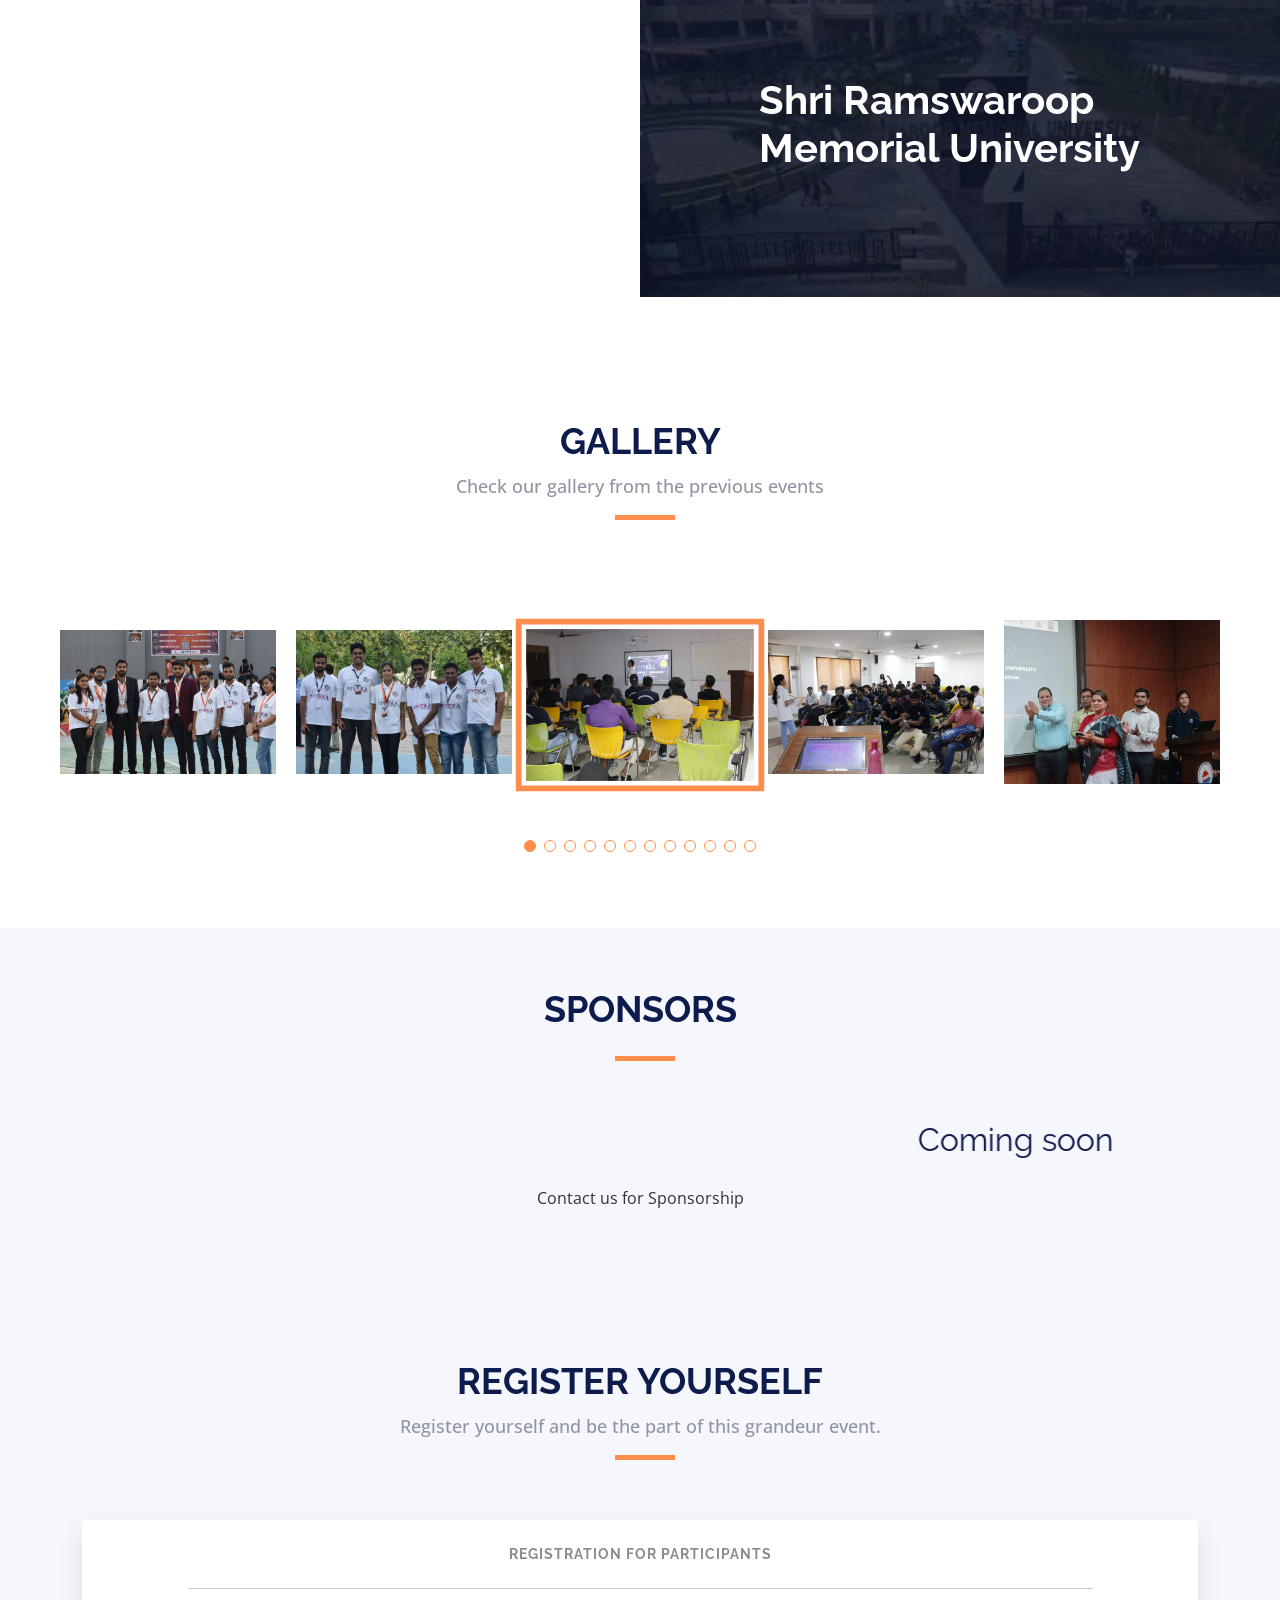
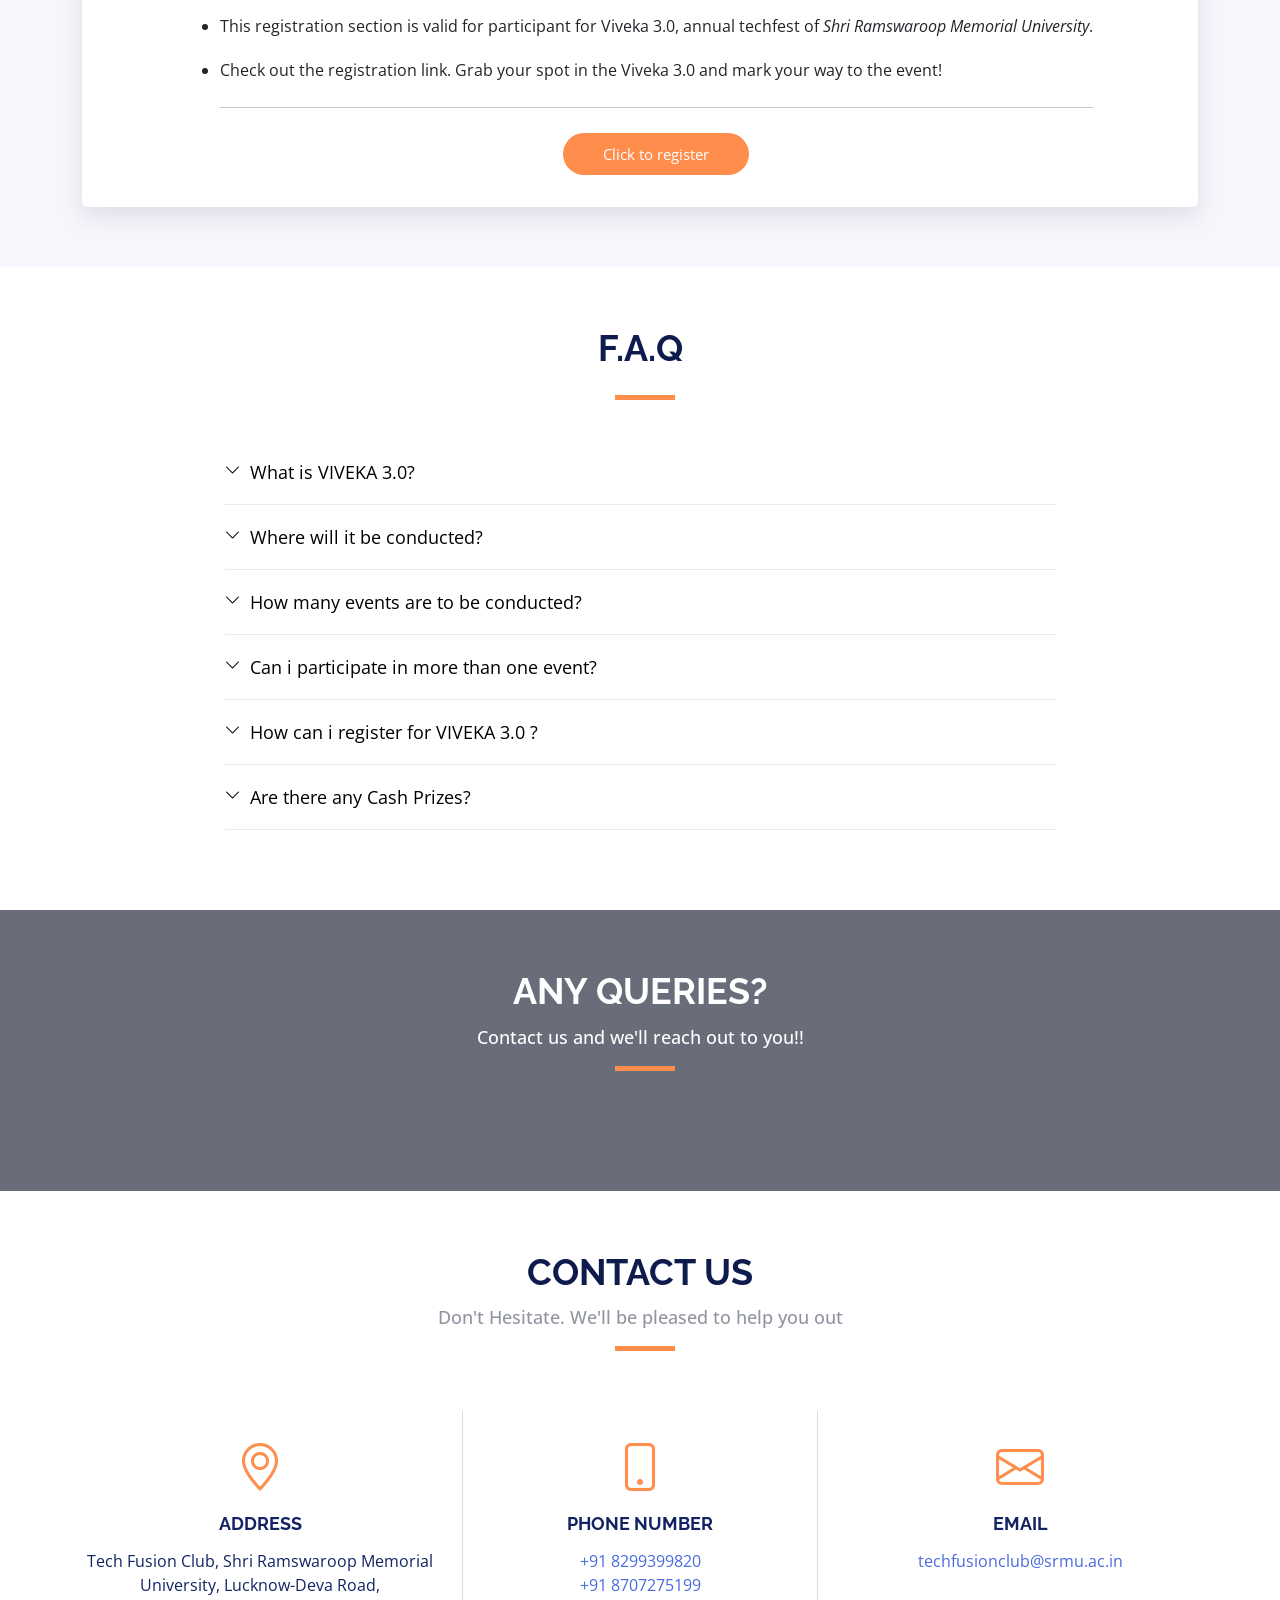
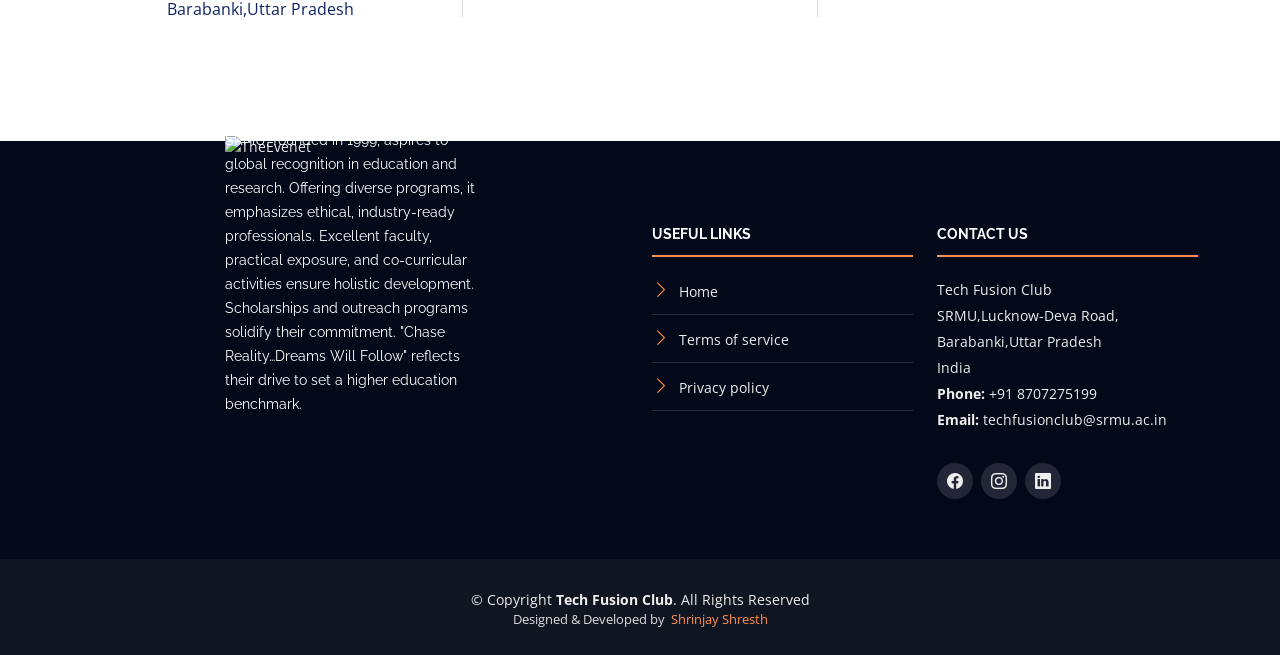
==== commit 84506bd2: "Upates" ====
--- a/index.html
+++ b/index.html
@@ -1469,7 +1469,7 @@
         </div>
         <div class="credits">
           
-          Designed & Developed by <a href="https://github.com/shrinjayshresth1">Shrinjay Shresth</a>
+          Designed & Developed by <a href="https://github.com/shrinjayshresth1">&nbspShrinjay Shresth</a>
         </div>
       </div>
     </footer>
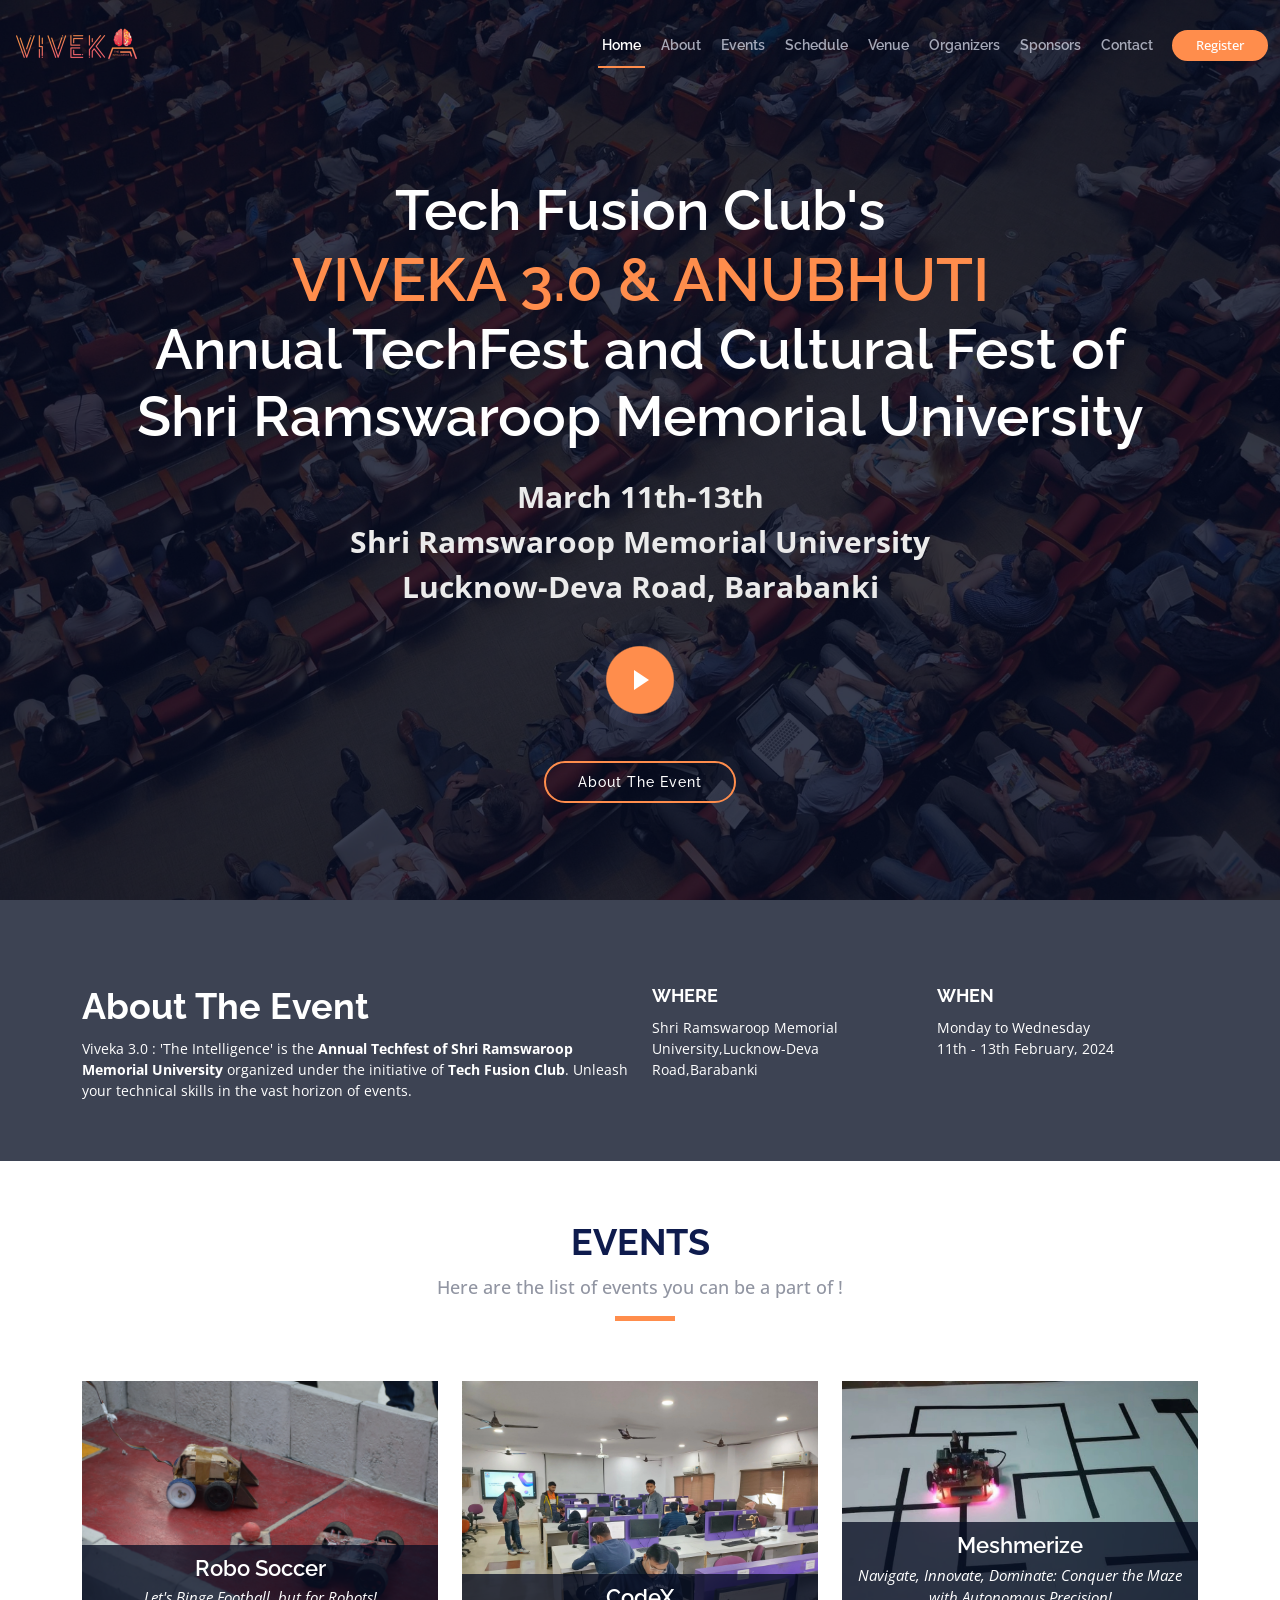
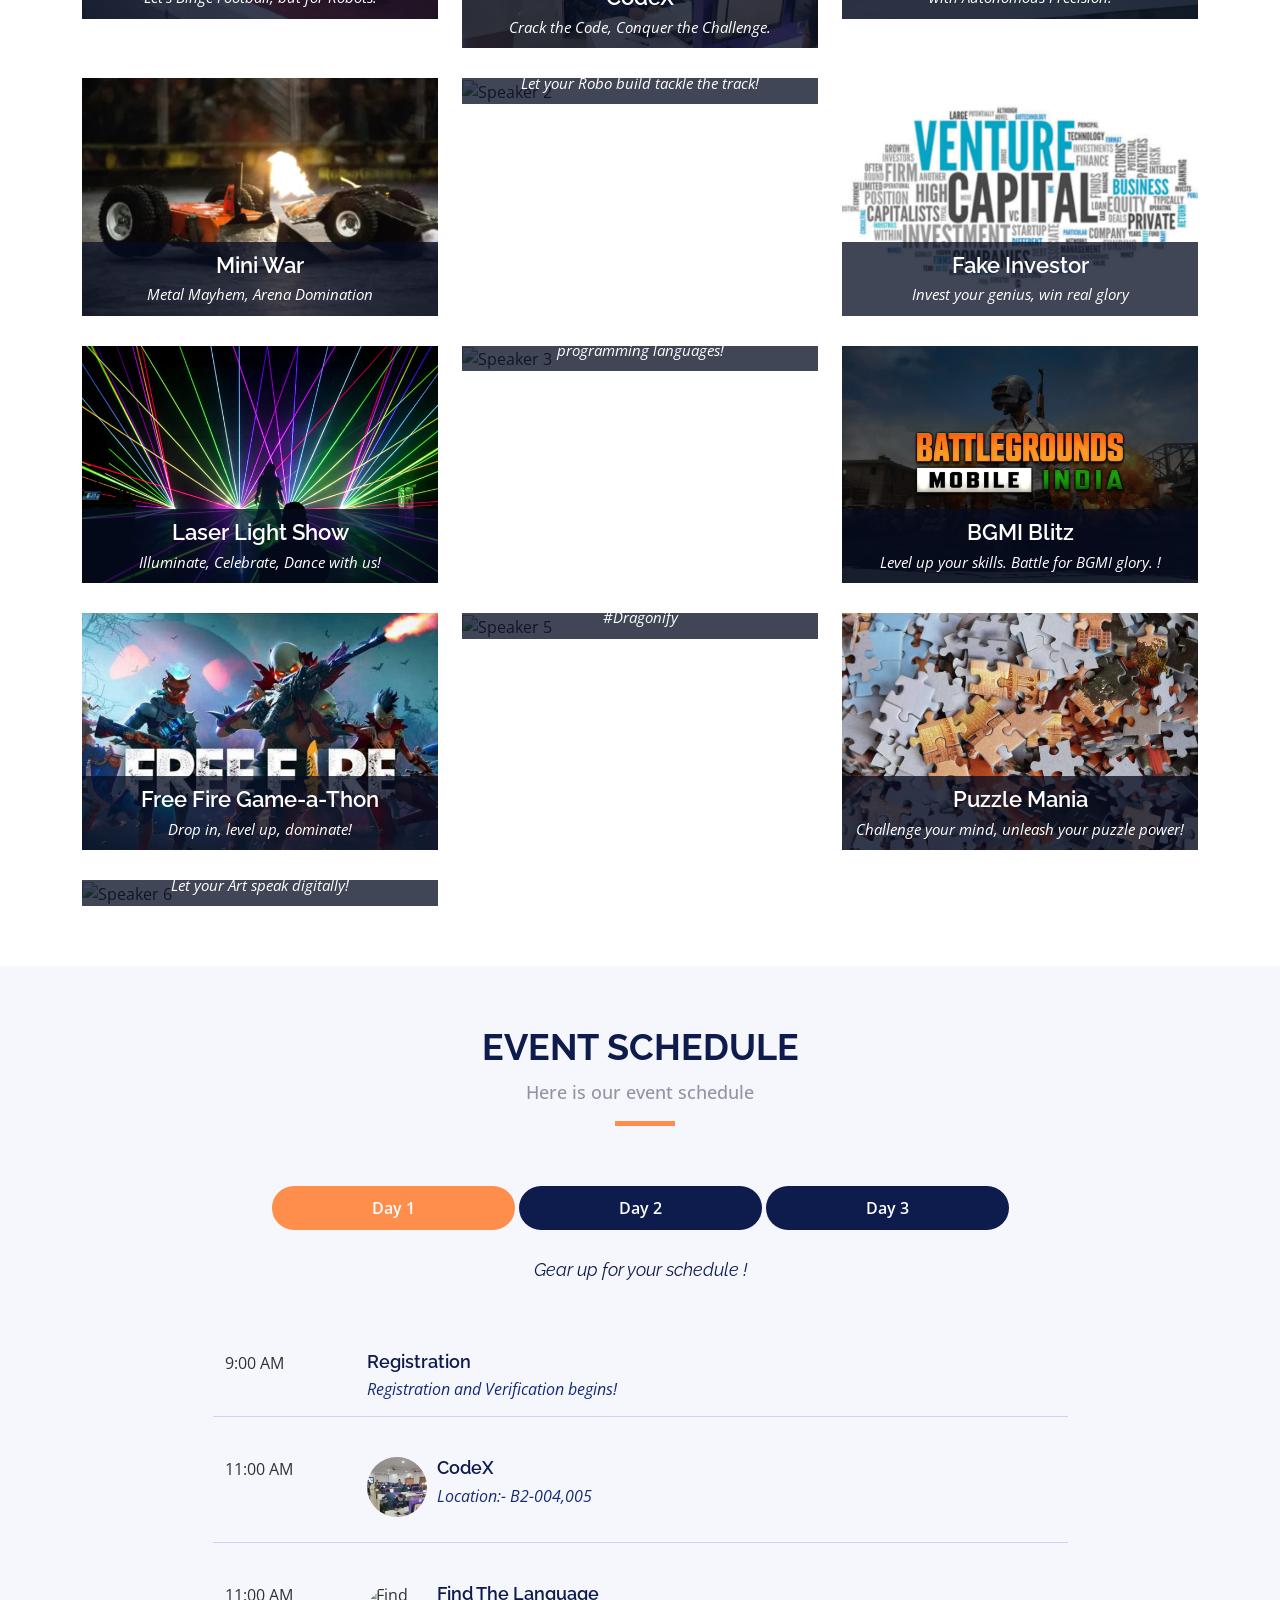
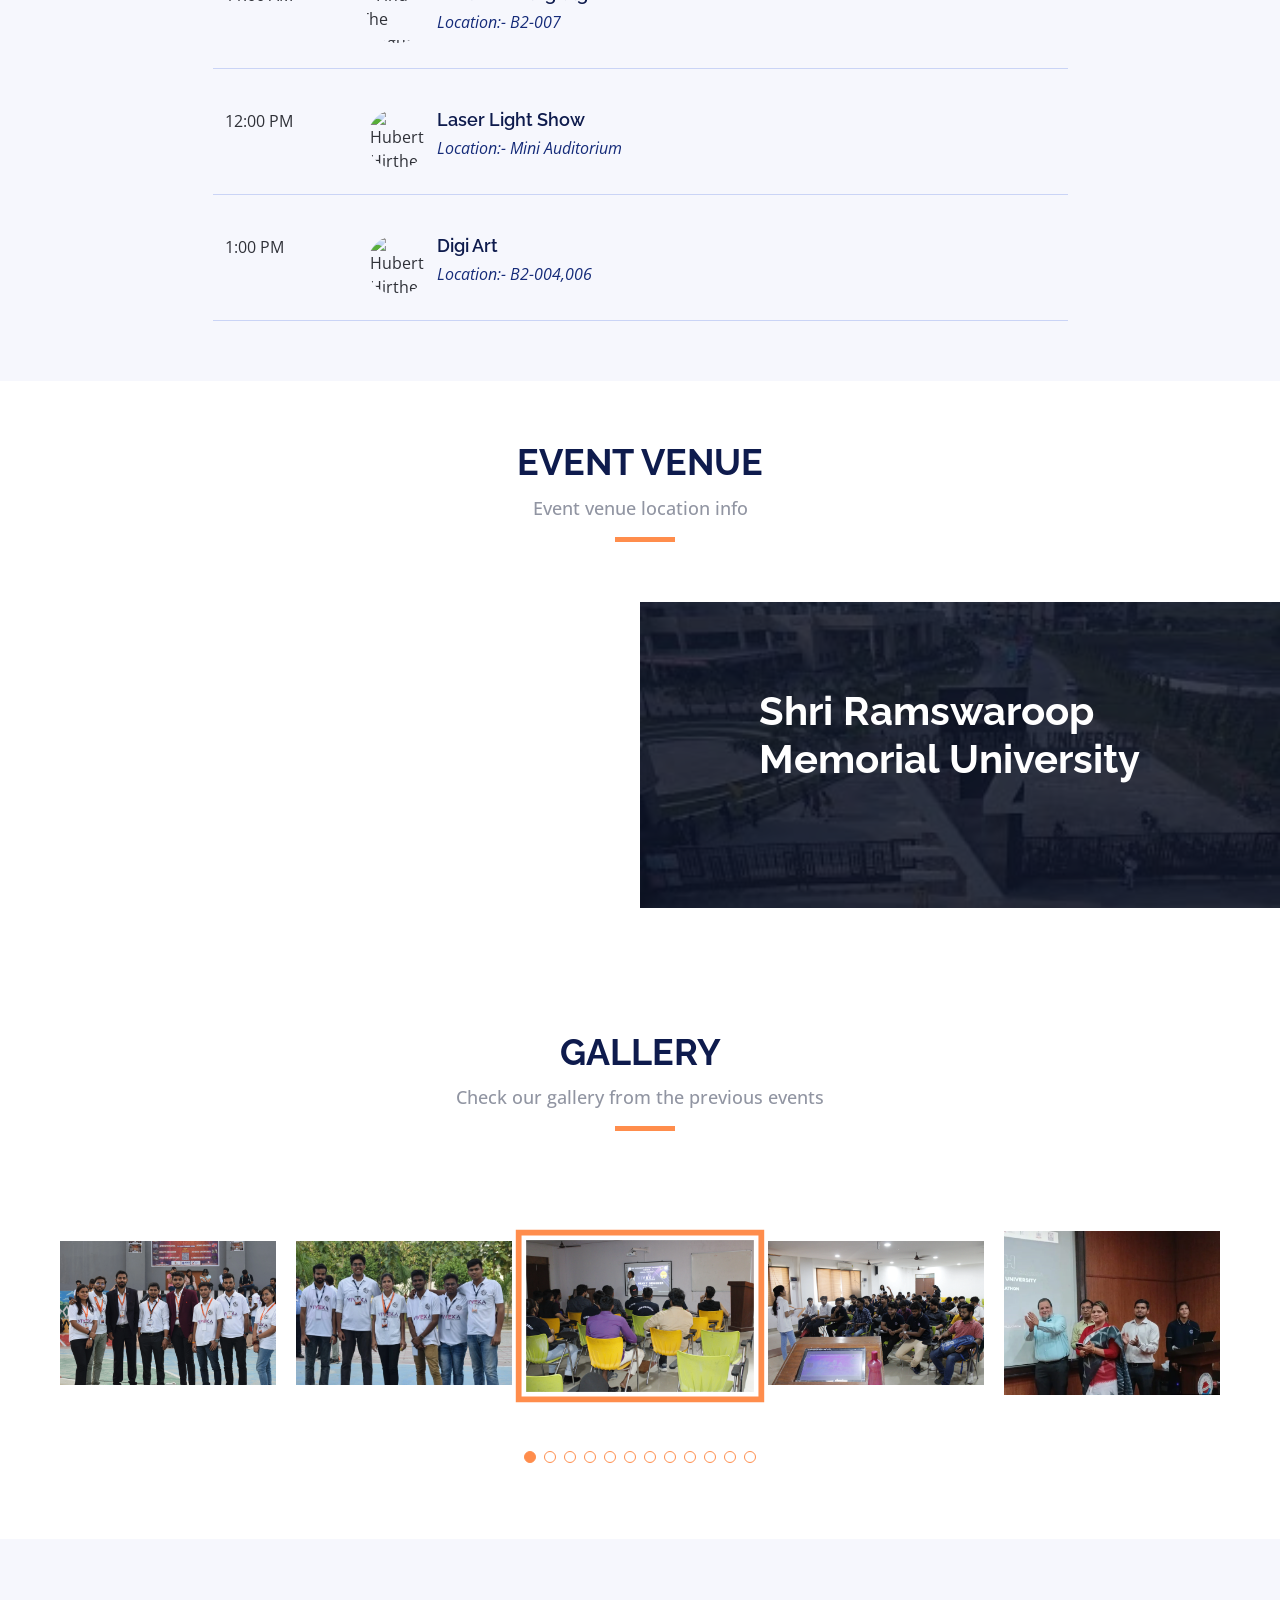
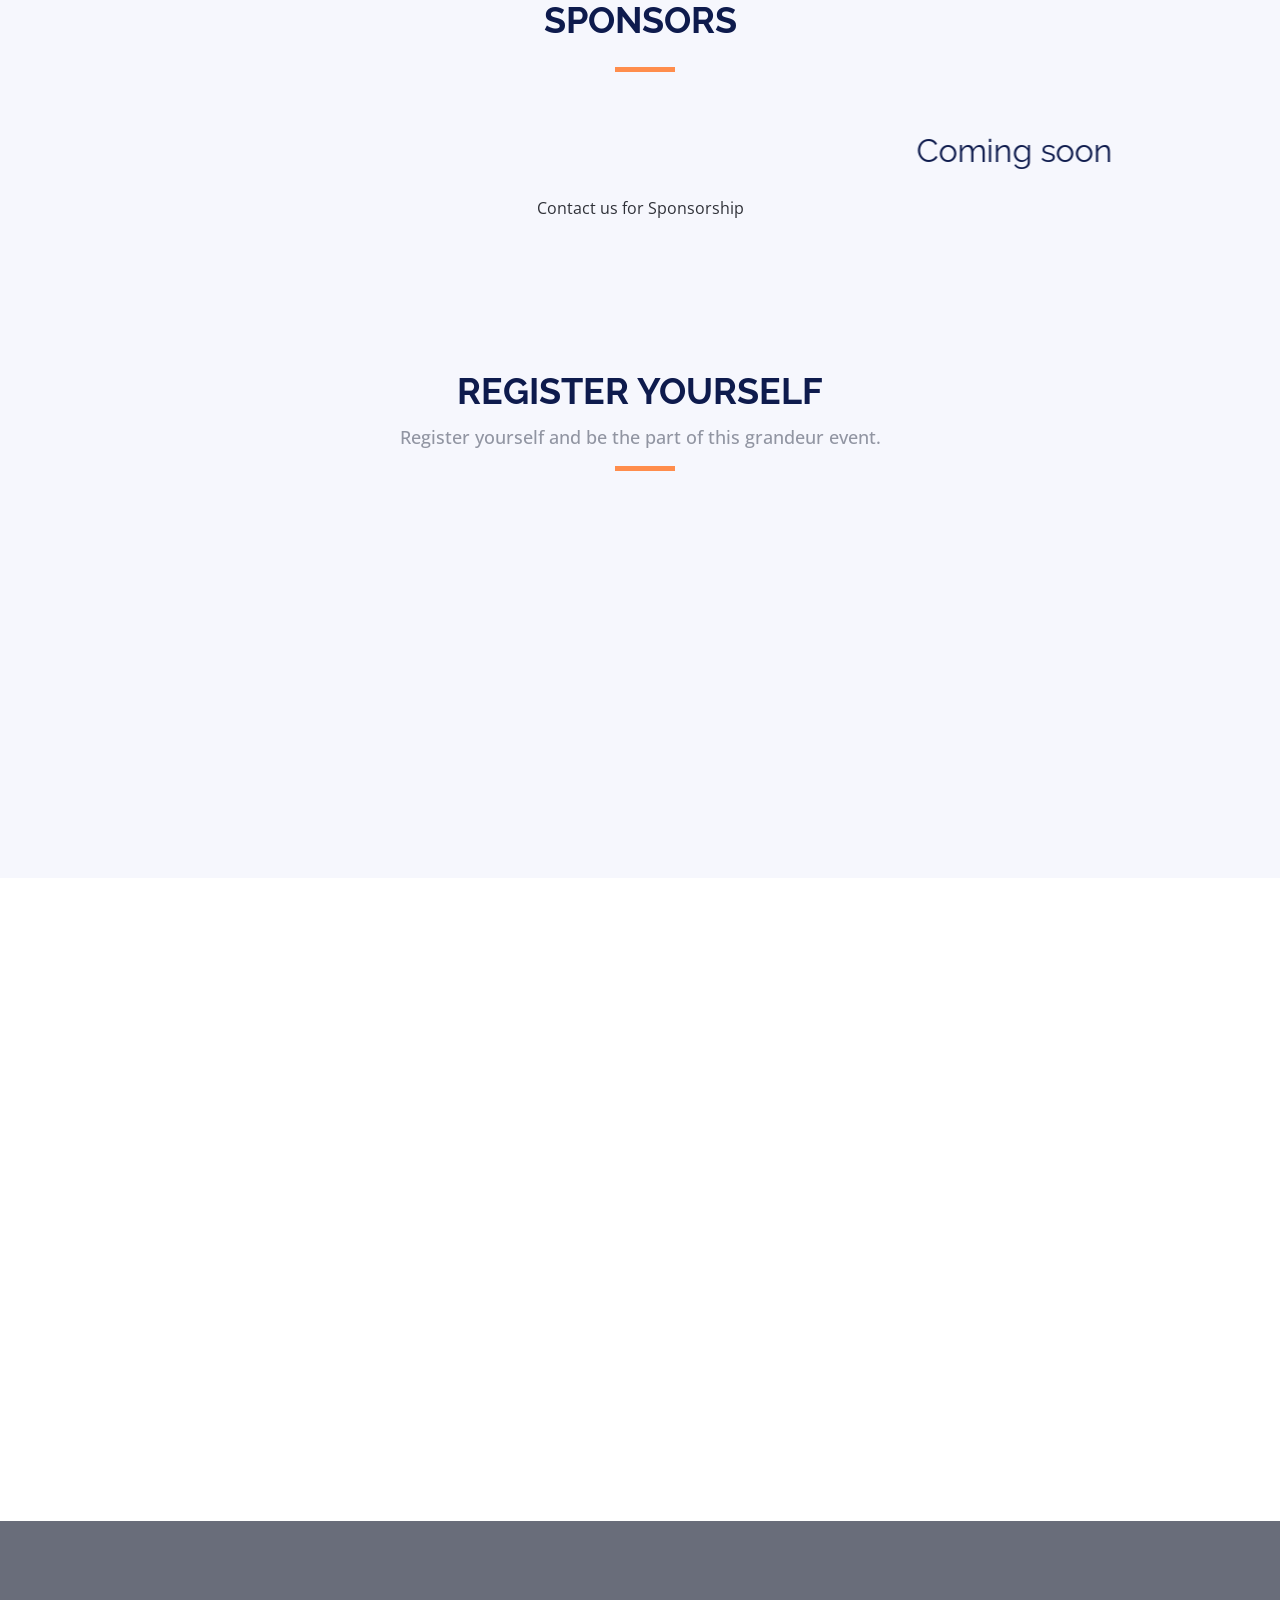
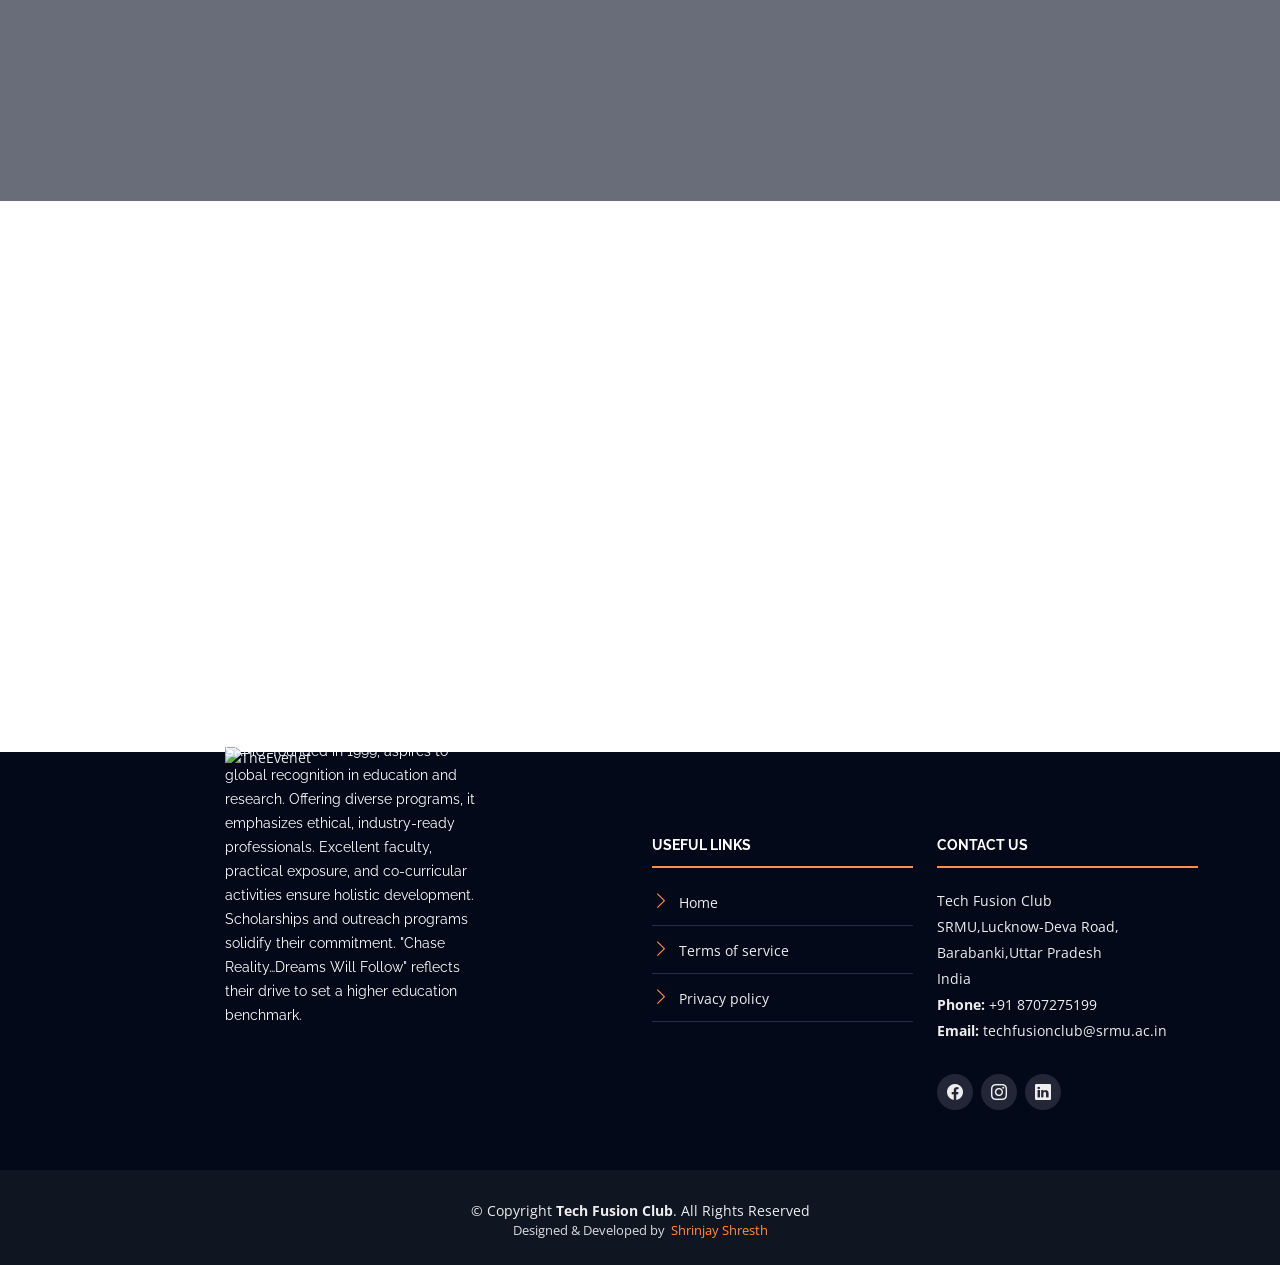
==== commit 7693e663: "Updates" ====
--- a/index.html
+++ b/index.html
@@ -107,7 +107,7 @@
           <br>Shri Ramswaroop Memorial University
         </h1>
         <p class="mb-4 pb-0">
-          <marquee>Coming Soon</marquee>
+          March 11th-13th <br>
            Shri Ramswaroop Memorial University<br />Lucknow-Deva
           Road, Barabanki
         </p>
@@ -140,8 +140,8 @@
             </div>
             <div class="col-lg-3">
               <h3>When</h3>
-              <p>Dates to be announced soon, stay tuned!</p>
-              <!--<p>Monday to Wednesday<br />19th - 21st February, 2024</p>-->
+              
+              <p>Monday to Wednesday<br />11th - 13th February, 2024</p>
             </div> 
           </div>
         </div>
@@ -163,6 +163,7 @@
                   src="assets/img2/speakers/speakers (3).webp"
                   alt="Speaker 1"
                   class="img-fluid"
+                  loading="lazy"
                 />
                 <div class="details">
                   <h3><a href="https://drive.google.com/file/d/1PV0AhK0LjNZWiVWsQalDtVjUmsLFpfbC/view?usp=drivesdk" target="_blank">Robo Soccer</a></h3>
@@ -298,7 +299,7 @@
                   class="img-fluid"
                 />
                 <div class="details">
-                  <h3><a href="https://drive.google.com/file/d/1YOHmHo-P98IgNK6v9KQgBhrSqAVE0JOh/view?usp=sharing" target="_blank">BGMI Game-a-Thon</a></h3>
+                  <h3><a href="https://drive.google.com/file/d/1YOHmHo-P98IgNK6v9KQgBhrSqAVE0JOh/view?usp=sharing" target="_blank">BGMI Blitz</a></h3>
                   <p>Level up your skills. Battle for BGMI glory.
                     !</p>
                   <div class="social">
@@ -416,7 +417,7 @@
           </ul>
 
           <h3 class="sub-heading">
-           Gear up, Schedule will be announced soon .
+           Gear up for your schedule !
           </h3>
           
           <div
@@ -424,7 +425,7 @@
             data-aos="fade-up"
             
           >
-            <!-- Schdule Day 1 
+            <!-- Schdule Day 1 -->
             <div
               role="tabpanel"
               class="col-lg-9 tab-pane fade show active"
@@ -444,9 +445,9 @@
                 <div class="col-md-2"><time>11:00 AM</time></div>
                 <div class="col-md-10">
                   <div class="speaker">
-                    <img src="assets/img/CodeX Cover.jpg" alt="CodeX" />
-                  </div>
-                  <h4>CodeX <span><a href="EventCodeX.html" target="_blank">More Info</a> </span></h4>
+                    <img src="assets/img2/CodeX Cover.webp " alt="CodeX" />
+                  </div>
+                  <h4>CodeX <!--<span><a href="EventCodeX.html" target="_blank">More Info</a> </span>--></h4>
                   <p>Location:- B2-004,005</p>
                 </div>
               </div>
@@ -458,7 +459,7 @@
                     <img src="https://viveka-the-intelligence.netlify.app/find.JPG" alt="Find The Language" />
                   </div>
                   <h4>
-                    Find The Language <span><a href="EventFindTheLanguage.html" target="_blank">More Info</a> </span>
+                    Find The Language <!--<span><a href="EventFindTheLanguage.html" target="_blank">More Info</a>--> </span>
                   </h4>
                   <p>
                     Location:- B2-007
@@ -472,7 +473,7 @@
                     <img src="https://encrypted-tbn0.gstatic.com/images?q=tbn:ANd9GcQmkuu8qiupJ96lwixK3TwG5vbEmghYO7YHTA&usqp=CAU"alt="Hubert Hirthe" />
                   </div>
                   <h4>
-                    Laser Light Show <span><a href="EventLaserLight.html" target="_blank">More Info</a> </span>
+                    Laser Light Show <!--<span><a href="EventLaserLight.html" target="_blank">More Info</a> </span>-->
                   </h4>
                   <p>
                     Location:- Mini Auditorium
@@ -486,7 +487,7 @@
                     <img src="https://viveka-the-intelligence.netlify.app/digi.JPG" alt="Hubert Hirthe" />
                   </div>
                   <h4>
-                    Digi Art <span><a href="EventDigiArt.html" target="_blank">More Info</a> </span>
+                    Digi Art <!--<span><a href="EventDigiArt.html" target="_blank">More Info</a> </span>-->
                   </h4>
                   <p>
                     Location:- B2-004,006
@@ -500,7 +501,7 @@
              
             <!-- End Schdule Day 1 -->
 
-            <!-- Schdule Day 2 --
+            <!-- Schdule Day 2 -->
             <div role="tabpanel" class="col-lg-9 tab-pane fade" id="day-2">
               <div class="row schedule-item">
                 <div class="col-md-2"><time>9:00 AM</time></div>
@@ -516,10 +517,10 @@
                 <div class="col-md-2"><time>10:00 AM</time></div>
                 <div class="col-md-10">
                   <div class="speaker">
-                    <img src="assets/img/speakers/Free Fire.png" alt="Brenden Legros" />
-                  </div>
-                  <h4>Free Fire Game-a-Thon <span><a href="EventFreeFire.html" >More Info</a></span></h4>
-                  <p>Location:- B3-305</p>
+                    <img src="assets/img2/speakers/speakers(9).webp" alt="Free Fire Game-a-Thon" />
+                  </div>
+                  <h4>Free Fire Game-a-Thon <!--<span><a href="EventFreeFire.html" >More Info</a></span>--></h4>
+                  <p>Location:- B2-305</p>
                 </div>
               </div>
 
@@ -527,10 +528,10 @@
                 <div class="col-md-2"><time>11:00 AM</time></div>
                 <div class="col-md-10">
                   <div class="speaker">
-                    <img src="assets/img/speakers/Robo Race.JPG" alt="Robo race" />
+                    <img src="assets/img2/speakers/speakers (2).webp" alt="Robo race" />
                   </div>
                   <h4>
-                    Robo Race <span>More Info</span>
+                    Robo Race <!--<span>More Info</span>-->
                   </h4>
                   <p>
                     Location:- BBC Ground
@@ -541,10 +542,10 @@
                 <div class="col-md-2"><time>11:00 AM</time></div>
                 <div class="col-md-10">
                   <div class="speaker">
-                    <img src="assets/img/speakers/RoboWar.JPG" alt="Robo Soccer" />
+                    <img src="assets/img2/speakers/speakers (3).webp" alt="Robo Soccer" />
                   </div>
                   <h4>
-                    Robo Soccer <span>More Info</span>
+                    Robo Soccer <!--<span>More Info</span>-->
                   </h4>
                   <p>
                     Location:- BBC Ground
@@ -555,10 +556,10 @@
                 <div class="col-md-2"><time>11:00 AM</time></div>
                 <div class="col-md-10">
                   <div class="speaker">
-                    <img src="assets/img/MeshmerizeCover.png" alt="Meshmerize" />
+                    <img src="assets/img2/MeshmerizeCover.webp" alt="Meshmerize" />
                   </div>
                   <h4>
-                    Meshmerize <span><a href="EventMeshmerize.html" target="_blank" >More Info</a></span>
+                    Meshmerize <!--<span><a href="EventMeshmerize.html" target="_blank" >More Info</a></span>-->
                   </h4>
                   <p>
                     Location:- B2-305
@@ -569,34 +570,48 @@
                 <div class="col-md-2"><time>2:00 PM</time></div>
                 <div class="col-md-10">
                   <div class="speaker">
-                    <img src="assets/img/gallery/RoboWarCover.jpg" alt="Meshmerize" />
+                    <img src="assets/img2/gallery/gallery(28).webp" alt="Mini War" />
                   </div>
                   <h4>
-                    Robo War <span><a href="EventRoboWar.html" target="_blank" >More Info</a></span>
+                    Mini War <!--<span><a href="EventRoboWar.html" target="_blank" >More Info</a></span>-->
+                  </h4>
+                  <p>
+                    Location:- BBC Ground
+                  </p>
+                </div>
+              </div>
+              </div>
+              
+            <!-- End Schdule Day 2 -->
+
+            <!-- Schdule Day 3 -->
+            <div role="tabpanel" class="col-lg-9 tab-pane fade" id="day-3">
+              <div class="row schedule-item">
+                <div class="col-md-2"><time>10:00 AM</time></div>
+                <div class="col-md-10">
+                  <div class="speaker">
+                    <img src="assets/img2/speakers/speakers(10).webp" alt="Hubert Hirthe" />
+                  </div>
+                  <h4>
+                    BGMI-Blitz <!--<span>Hubert Hirthe</span>-->
                   </h4>
                   <p>
                     Location:- B2-305
                   </p>
                 </div>
               </div>
-              </div>
-              
-            <!-- End Schdule Day 2 -->
-
-            <!-- Schdule Day 3 --
-            <div role="tabpanel" class="col-lg-9 tab-pane fade" id="day-3">
-              <div class="row schedule-item">
-                <div class="col-md-2"><time>10:00 AM</time></div>
+
+              <div class="row schedule-item">
+                <div class="col-md-2"><time>11:00 AM</time></div>
                 <div class="col-md-10">
                   <div class="speaker">
-                    <img src="assets/img/speakers/2.jpg" alt="Hubert Hirthe" />
+                    <img src="assets/img2/FakeInvesterCover.webp" alt="Cole Emmerich" />
                   </div>
                   <h4>
-                    Et voluptatem iusto dicta nobis. <span>Hubert Hirthe</span>
+                    Fake Investor <!--<span>Cole Emmerich</span>-->
                   </h4>
                   <p>
-                    Maiores dignissimos neque qui cum accusantium ut sit sint
-                    inventore.
+                    Location:- B1-007
                   </p>
                 </div>
               </div>
@@ -605,50 +620,34 @@
                 <div class="col-md-2"><time>11:00 AM</time></div>
                 <div class="col-md-10">
                   <div class="speaker">
-                    <img src="assets/img/speakers/3.jpg" alt="Cole Emmerich" />
+                    <img src="https://viveka-the-intelligence.netlify.app/ideathon.JPG" alt="Dragon Pitch" />
                   </div>
                   <h4>
-                    Explicabo et rerum quis et ut ea. <span>Cole Emmerich</span>
+                    Dragon Pitch
+                    <!--<span>Brenden Legros</span>-->
                   </h4>
-                  <p>
-                    Veniam accusantium laborum nihil eos eaque accusantium
-                    aspernatur.
-                  </p>
-                </div>
-              </div>
-
-              <div class="row schedule-item">
-                <div class="col-md-2"><time>12:00 AM</time></div>
-                <div class="col-md-10">
-                  <div class="speaker">
-                    <img src="assets/img/speakers/1.jpg" alt="Brenden Legros" />
-                  </div>
-                  <h4>
-                    Libero corrupti explicabo itaque.
-                    <span>Brenden Legros</span>
-                  </h4>
-                  <p>Facere provident incidunt quos voluptas.</p>
-                </div>
-              </div>
-
-              <div class="row schedule-item">
-                <div class="col-md-2"><time>02:00 PM</time></div>
+                  <p>Location:- B1-207</p>
+                </div>
+              </div>
+
+              <div class="row schedule-item">
+                <div class="col-md-2"><time>11:00 AM</time></div>
                 <div class="col-md-10">
                   <div class="speaker">
                     <img
-                      src="assets/img/speakers/4.jpg"
-                      alt="Jack Christiansen"
+                      src="assets/img2/PuzzleManiaCover.webp  "
+                      alt="Puzzle Mania"
                     />
                   </div>
                   <h4>
-                    Qui non qui vel amet culpa sequi.
-                    <span>Jack Christiansen</span>
+                    Puzzle Mania
+                    <!--<span>Jack Christiansen</span>-->
                   </h4>
-                  <p>Nam ex distinctio voluptatem doloremque suscipit iusto.</p>
-                </div>
-              </div>
-
-              <div class="row schedule-item">
+                  <p>Location:- B4-006</p>
+                </div>
+              </div>
+
+              <!--<div class="row schedule-item">
                 <div class="col-md-2"><time>03:00 PM</time></div>
                 <div class="col-md-10">
                   <div class="speaker">
@@ -681,7 +680,7 @@
                     veritatis.
                   </p>
                 </div>
-              </div>
+              </div>-->
             </div>
             <!-- End Schdule Day 2 -->
           </div>
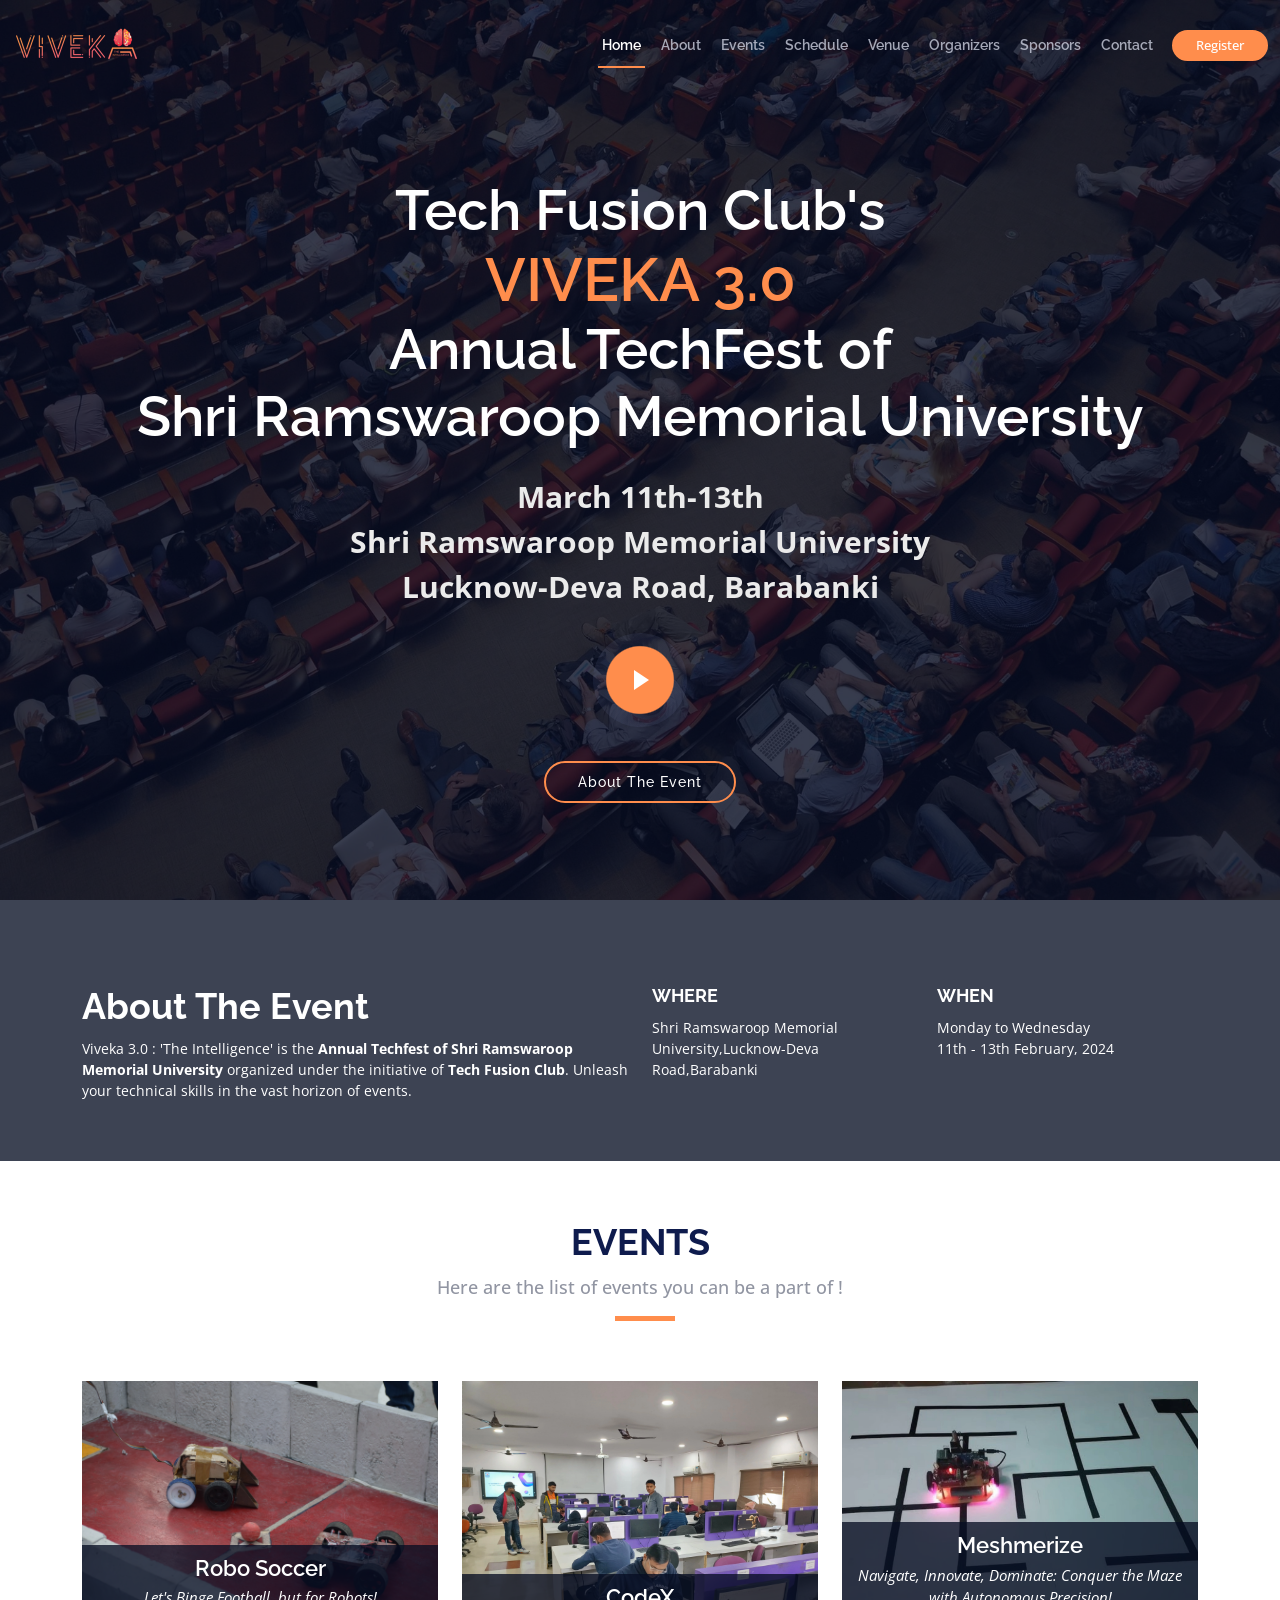
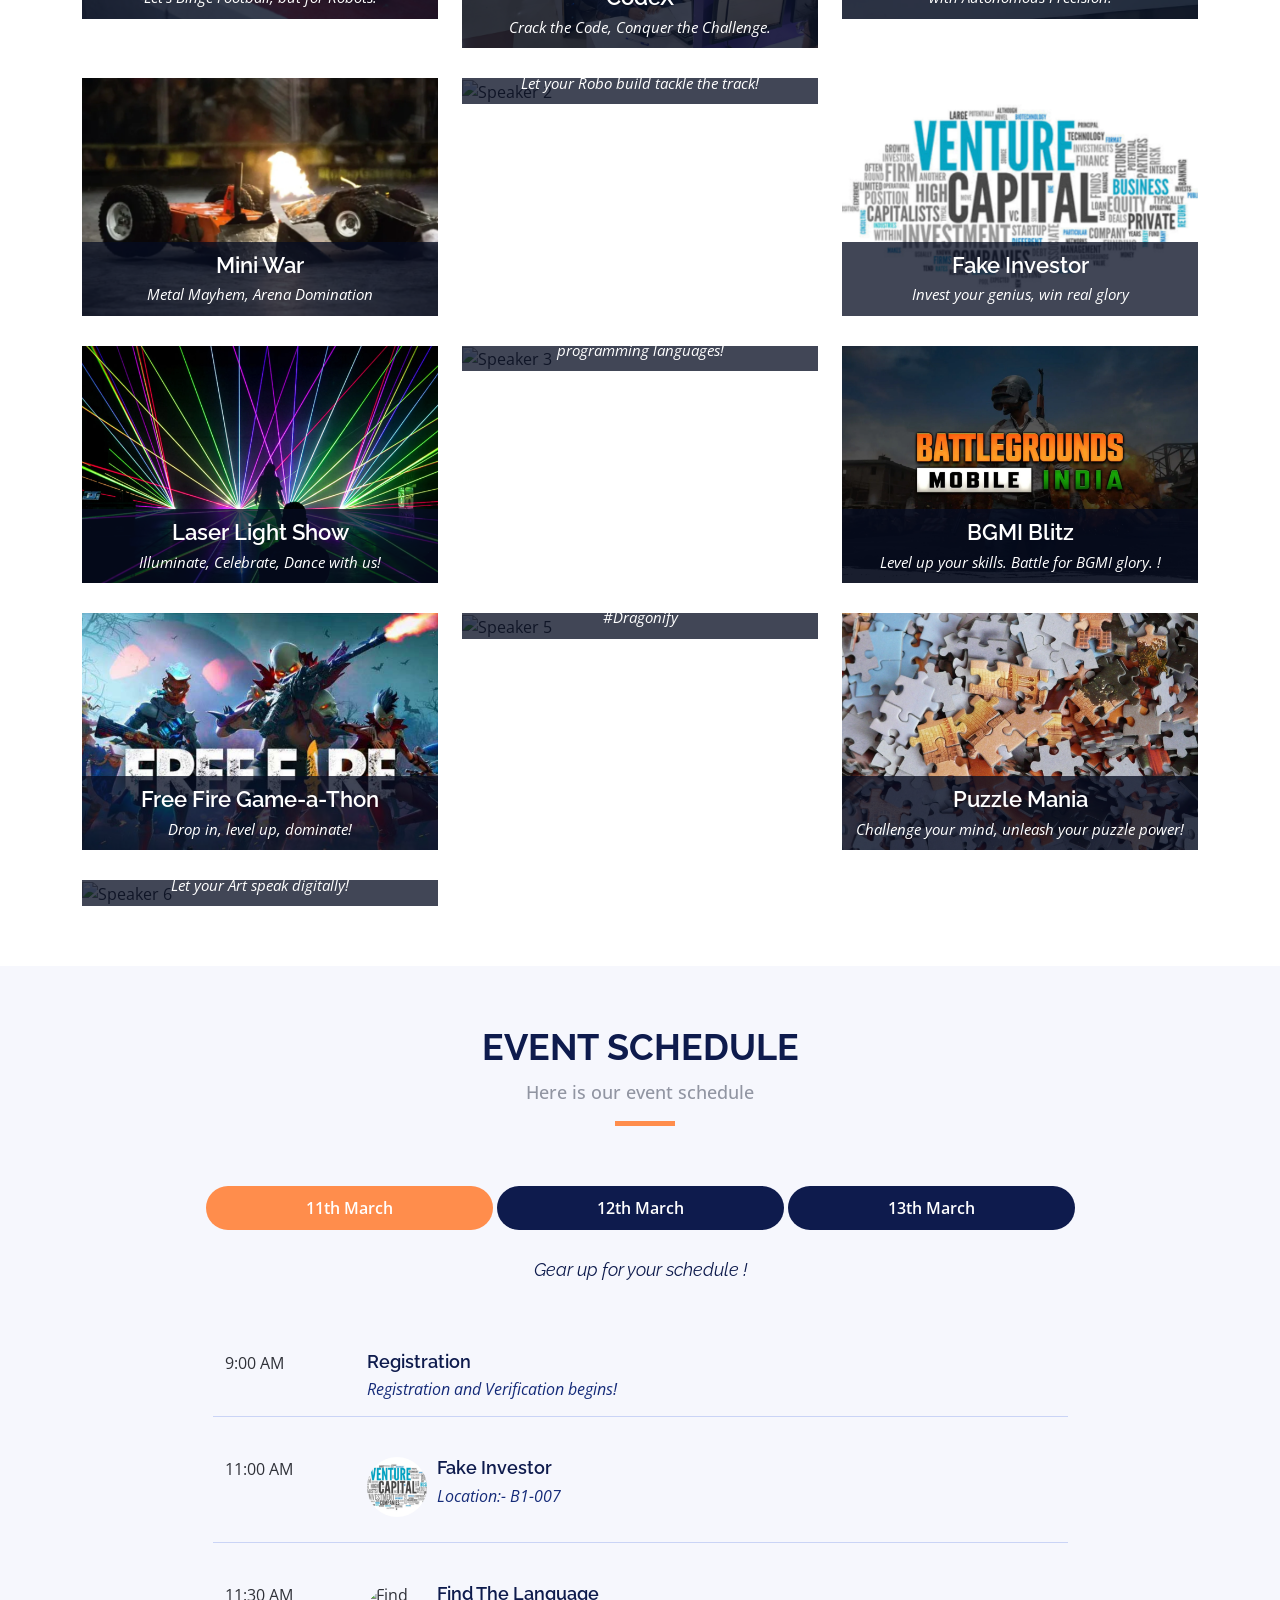
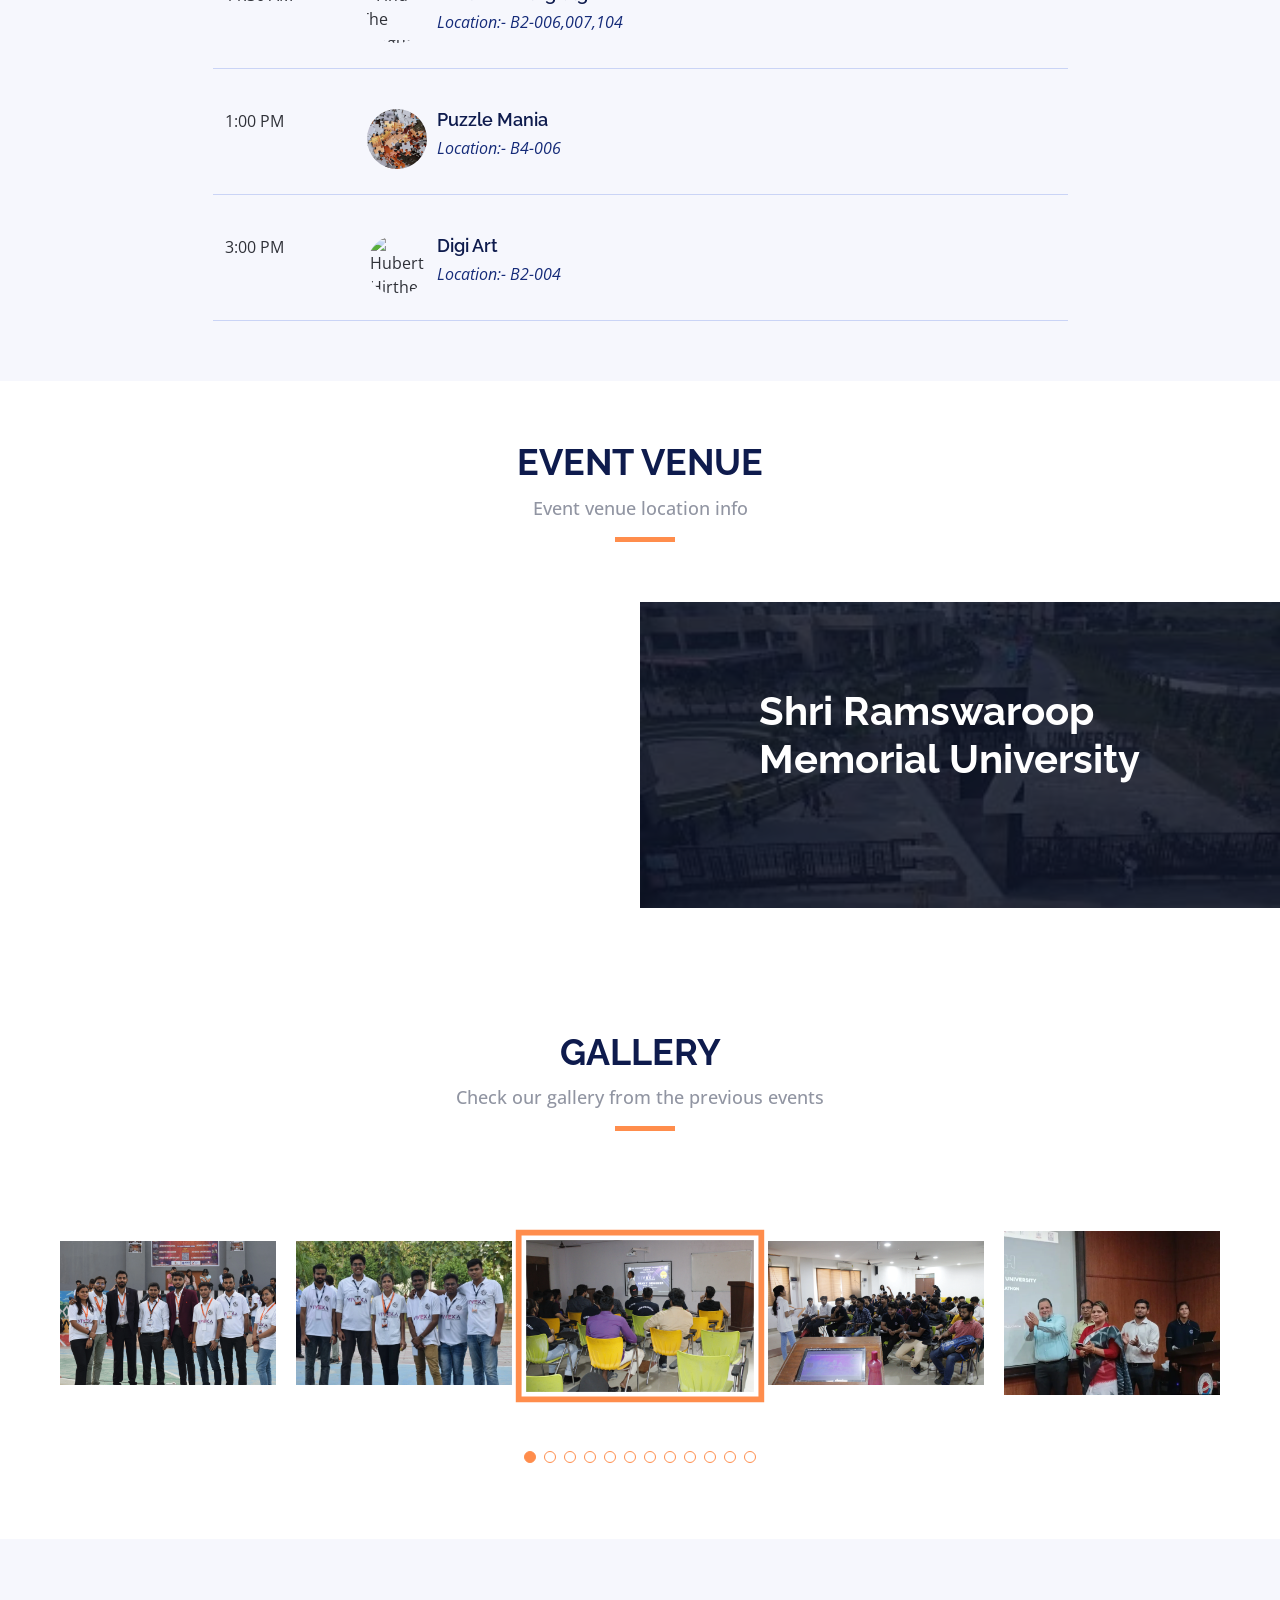
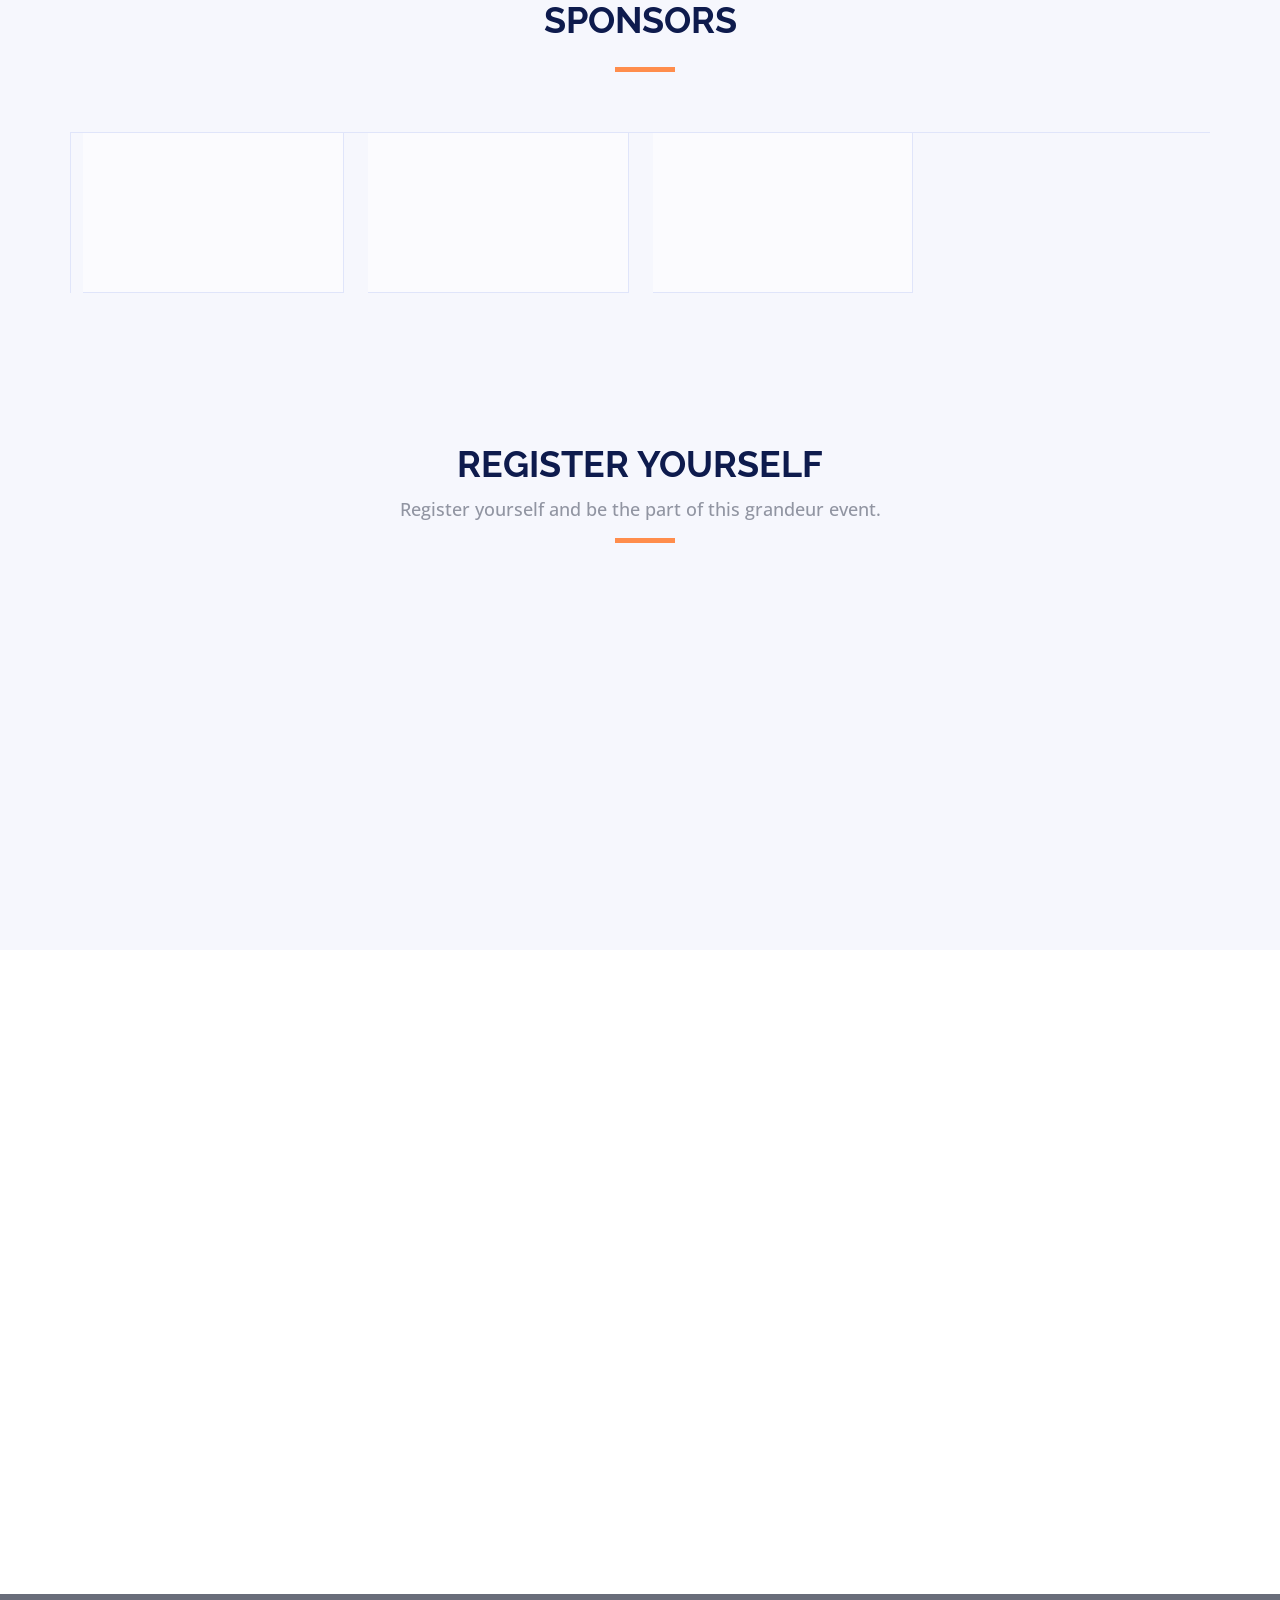
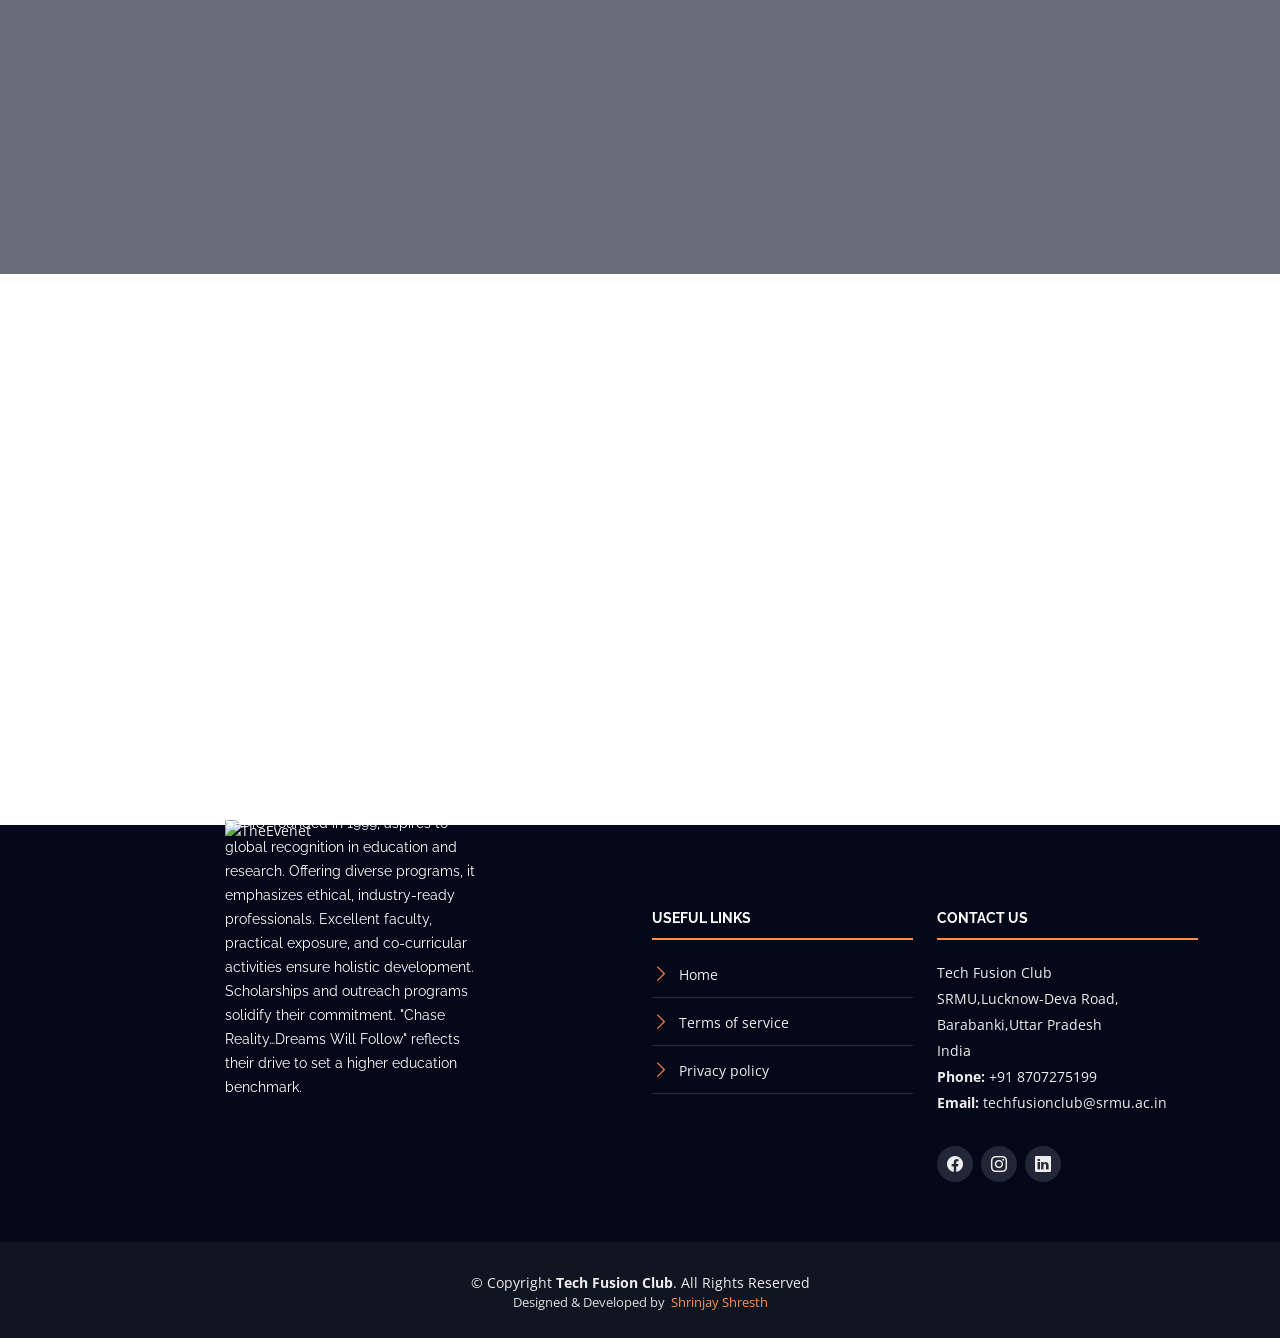
==== commit 52c07006: "add" ====
--- a/index.html
+++ b/index.html
@@ -102,8 +102,8 @@
     <section id="hero">
       <div class="hero-container" data-aos="zoom-in" >
         <h1 class="mb-4 pb-0">
-          Tech Fusion Club's<br /><span class="viveka">VIVEKA 3.0 & ANUBHUTI</span><br />
-          Annual TechFest and Cultural Fest of 
+          Tech Fusion Club's<br /><span class="viveka">VIVEKA 3.0</span><br />
+          Annual TechFest of 
           <br>Shri Ramswaroop Memorial University
         </h1>
         <p class="mb-4 pb-0">
@@ -401,17 +401,17 @@
                 href="#day-1"
                 role="tab"
                 data-bs-toggle="tab"
-                >Day 1</a
+                >11th March</a
               >
             </li>
             <li class="nav-item">
               <a class="nav-link" href="#day-2" role="tab" data-bs-toggle="tab"
-                >Day 2</a
+                >12th March</a
               >
             </li>
             <li class="nav-item">
               <a class="nav-link" href="#day-3" role="tab" data-bs-toggle="tab"
-                >Day 3</a
+                >13th March</a
               >
             </li>
           </ul>
@@ -440,20 +440,26 @@
                   </p>
                 </div>
               </div>
+              
 
               <div class="row schedule-item">
                 <div class="col-md-2"><time>11:00 AM</time></div>
                 <div class="col-md-10">
                   <div class="speaker">
-                    <img src="assets/img2/CodeX Cover.webp " alt="CodeX" />
-                  </div>
-                  <h4>CodeX <!--<span><a href="EventCodeX.html" target="_blank">More Info</a> </span>--></h4>
-                  <p>Location:- B2-004,005</p>
-                </div>
-              </div>
-
-              <div class="row schedule-item">
-                <div class="col-md-2"><time>11:00 AM</time></div>
+                    <img src="assets/img2/FakeInvesterCover.webp" alt="Cole Emmerich" />
+                  </div>
+                  <h4>
+                    Fake Investor <!--<span>Cole Emmerich</span>-->
+                  </h4>
+                  <p>
+                    Location:- B1-007
+                  </p>
+                </div>
+              </div>
+              
+
+              <div class="row schedule-item">
+                <div class="col-md-2"><time>11:30 AM</time></div>
                 <div class="col-md-10">
                   <div class="speaker">
                     <img src="https://viveka-the-intelligence.netlify.app/find.JPG" alt="Find The Language" />
@@ -462,12 +468,99 @@
                     Find The Language <!--<span><a href="EventFindTheLanguage.html" target="_blank">More Info</a>--> </span>
                   </h4>
                   <p>
-                    Location:- B2-007
-                  </p>
-                </div>
-              </div>
-              <div class="row schedule-item">
-                <div class="col-md-2"><time>12:00 PM</time></div>
+                    Location:- B2-006,007,104
+                  </p>
+                </div>
+              </div>
+              
+              <div class="row schedule-item">
+                <div class="col-md-2"><time>1:00 PM</time></div>
+                <div class="col-md-10">
+                  <div class="speaker">
+                    <img
+                      src="assets/img2/PuzzleManiaCover.webp  "
+                      alt="Puzzle Mania"
+                    />
+                  </div>
+                  <h4>
+                    Puzzle Mania
+                    <!--<span>Jack Christiansen</span>-->
+                  </h4>
+                  <p>Location:- B4-006</p>
+                </div>
+              </div>
+              <div class="row schedule-item">
+                <div class="col-md-2"><time>3:00 PM</time></div>
+                <div class="col-md-10">
+                  <div class="speaker">
+                    <img src="https://viveka-the-intelligence.netlify.app/digi.JPG" alt="Hubert Hirthe" />
+                  </div>
+                  <h4>
+                    Digi Art <!--<span><a href="EventDigiArt.html" target="_blank">More Info</a> </span>-->
+                  </h4>
+                  <p>
+                    Location:- B2-004
+                  </p>
+                </div>
+              </div>
+              </div>
+
+              
+
+             
+            <!-- End Schdule Day 1 -->
+
+            <!-- Schdule Day 2 -->
+            <div role="tabpanel" class="col-lg-9 tab-pane fade" id="day-2">
+              <div class="row schedule-item">
+                <div class="col-md-2"><time>9:00 AM</time></div>
+                <div class="col-md-10">
+                  <h4>Registration</h4>
+                  <p>
+                    Registeration and Verification begins!
+                  </p>
+                </div>
+              </div>
+              <div class="row schedule-item">
+                <div class="col-md-2"><time>10:00 AM</time></div>
+                <div class="col-md-10">
+                  <div class="speaker">
+                    <img src="assets/img2/speakers/speakers(10).webp" alt="Hubert Hirthe" />
+                  </div>
+                  <h4>
+                    BGMI-Blitz <!--<span>Hubert Hirthe</span>-->
+                  </h4>
+                  <p>
+                    Location:- B2-104
+                  </p>
+                </div>
+              </div>
+              <div class="row schedule-item">
+                <div class="col-md-2"><time>11:00 AM</time></div>
+                <div class="col-md-10">
+                  <div class="speaker">
+                    <img src="assets/img2/CodeX Cover.webp " alt="CodeX" />
+                  </div>
+                  <h4>CodeX <!--<span><a href="EventCodeX.html" target="_blank">More Info</a> </span>--></h4>
+                  <p>Location:- B2-004,005</p>
+                </div>
+              </div>
+
+              <div class="row schedule-item">
+                <div class="col-md-2"><time>11:00 AM</time></div>
+                <div class="col-md-10">
+                  <div class="speaker">
+                    <img src="https://viveka-the-intelligence.netlify.app/ideathon.JPG" alt="Dragon Pitch" />
+                  </div>
+                  <h4>
+                    Dragon Pitch
+                    <!--<span>Brenden Legros</span>-->
+                  </h4>
+                  <p>Location:- B1-207</p>
+                </div>
+              </div>
+              <div class="row schedule-item">
+                <div class="col-md-2"><time>1:00 PM</time></div>
                 <div class="col-md-10">
                   <div class="speaker">
                     <img src="https://encrypted-tbn0.gstatic.com/images?q=tbn:ANd9GcQmkuu8qiupJ96lwixK3TwG5vbEmghYO7YHTA&usqp=CAU"alt="Hubert Hirthe" />
@@ -480,50 +573,38 @@
                   </p>
                 </div>
               </div>
-              <div class="row schedule-item">
-                <div class="col-md-2"><time>1:00 PM</time></div>
+               </div>       
+                         
+                            
+            <!-- End Schdule Day 2 -->
+
+            <!-- Schdule Day 3 -->
+            
+            <div role="tabpanel" class="col-lg-9 tab-pane fade" id="day-3">
+              <div class="row schedule-item">
+                <div class="col-md-2"><time>10:00 AM</time></div>
                 <div class="col-md-10">
                   <div class="speaker">
-                    <img src="https://viveka-the-intelligence.netlify.app/digi.JPG" alt="Hubert Hirthe" />
+                    <img src="assets/img2/speakers/speakers(9).webp" alt="Free Fire Game-a-Thon" />
+                  </div>
+                  <h4>Free Fire Game-a-Thon <!--<span><a href="EventFreeFire.html" >More Info</a></span>--></h4>
+                  <p>Location:- B2-104</p>
+                </div>
+              </div>
+              <div class="row schedule-item">
+                <div class="col-md-2"><time>10:00 AM</time></div>
+                <div class="col-md-10">
+                  <div class="speaker">
+                    <img src="assets/img2/MeshmerizeCover.webp" alt="Meshmerize" />
                   </div>
                   <h4>
-                    Digi Art <!--<span><a href="EventDigiArt.html" target="_blank">More Info</a> </span>-->
+                    Meshmerize <!--<span><a href="EventMeshmerize.html" target="_blank" >More Info</a></span>-->
                   </h4>
                   <p>
-                    Location:- B2-004,006
-                  </p>
-                </div>
-              </div>
-              </div>
-
-              
-
-             
-            <!-- End Schdule Day 1 -->
-
-            <!-- Schdule Day 2 -->
-            <div role="tabpanel" class="col-lg-9 tab-pane fade" id="day-2">
-              <div class="row schedule-item">
-                <div class="col-md-2"><time>9:00 AM</time></div>
-                <div class="col-md-10">
-                  <h4>Registration</h4>
-                  <p>
-                    Registeration and Verification begins!
-                  </p>
-                </div>
-              </div>
-
-              <div class="row schedule-item">
-                <div class="col-md-2"><time>10:00 AM</time></div>
-                <div class="col-md-10">
-                  <div class="speaker">
-                    <img src="assets/img2/speakers/speakers(9).webp" alt="Free Fire Game-a-Thon" />
-                  </div>
-                  <h4>Free Fire Game-a-Thon <!--<span><a href="EventFreeFire.html" >More Info</a></span>--></h4>
-                  <p>Location:- B2-305</p>
-                </div>
-              </div>
-
+                    Location:- B2-306
+                  </p>
+                </div>
+              </div>
               <div class="row schedule-item">
                 <div class="col-md-2"><time>11:00 AM</time></div>
                 <div class="col-md-10">
@@ -553,20 +634,6 @@
                 </div>
               </div>
               <div class="row schedule-item">
-                <div class="col-md-2"><time>11:00 AM</time></div>
-                <div class="col-md-10">
-                  <div class="speaker">
-                    <img src="assets/img2/MeshmerizeCover.webp" alt="Meshmerize" />
-                  </div>
-                  <h4>
-                    Meshmerize <!--<span><a href="EventMeshmerize.html" target="_blank" >More Info</a></span>-->
-                  </h4>
-                  <p>
-                    Location:- B2-305
-                  </p>
-                </div>
-              </div>
-              <div class="row schedule-item">
                 <div class="col-md-2"><time>2:00 PM</time></div>
                 <div class="col-md-10">
                   <div class="speaker">
@@ -580,71 +647,6 @@
                   </p>
                 </div>
               </div>
-              </div>
-              
-            <!-- End Schdule Day 2 -->
-
-            <!-- Schdule Day 3 -->
-            <div role="tabpanel" class="col-lg-9 tab-pane fade" id="day-3">
-              <div class="row schedule-item">
-                <div class="col-md-2"><time>10:00 AM</time></div>
-                <div class="col-md-10">
-                  <div class="speaker">
-                    <img src="assets/img2/speakers/speakers(10).webp" alt="Hubert Hirthe" />
-                  </div>
-                  <h4>
-                    BGMI-Blitz <!--<span>Hubert Hirthe</span>-->
-                  </h4>
-                  <p>
-                    Location:- B2-305
-                  </p>
-                </div>
-              </div>
-
-              <div class="row schedule-item">
-                <div class="col-md-2"><time>11:00 AM</time></div>
-                <div class="col-md-10">
-                  <div class="speaker">
-                    <img src="assets/img2/FakeInvesterCover.webp" alt="Cole Emmerich" />
-                  </div>
-                  <h4>
-                    Fake Investor <!--<span>Cole Emmerich</span>-->
-                  </h4>
-                  <p>
-                    Location:- B1-007
-                  </p>
-                </div>
-              </div>
-
-              <div class="row schedule-item">
-                <div class="col-md-2"><time>11:00 AM</time></div>
-                <div class="col-md-10">
-                  <div class="speaker">
-                    <img src="https://viveka-the-intelligence.netlify.app/ideathon.JPG" alt="Dragon Pitch" />
-                  </div>
-                  <h4>
-                    Dragon Pitch
-                    <!--<span>Brenden Legros</span>-->
-                  </h4>
-                  <p>Location:- B1-207</p>
-                </div>
-              </div>
-
-              <div class="row schedule-item">
-                <div class="col-md-2"><time>11:00 AM</time></div>
-                <div class="col-md-10">
-                  <div class="speaker">
-                    <img
-                      src="assets/img2/PuzzleManiaCover.webp  "
-                      alt="Puzzle Mania"
-                    />
-                  </div>
-                  <h4>
-                    Puzzle Mania
-                    <!--<span>Jack Christiansen</span>-->
-                  </h4>
-                  <p>Location:- B4-006</p>
-                </div>
               </div>
 
               <!--<div class="row schedule-item">
@@ -681,7 +683,7 @@
                   </p>
                 </div>
               </div>-->
-            </div>
+            <!--</div>-->
             <!-- End Schdule Day 2 -->
           </div>
         </div>
@@ -814,17 +816,15 @@
           <div class="section-header">
             <h2>Sponsors</h2>
           </div>
-          <marquee><h2>Coming soon</h2></marquee>
-          <p class="bhindi">Contact us for Sponsorship</p>
-          <!--<div
+          <div
             class="row no-gutters supporters-wrap clearfix"
             data-aos="zoom-in"
             
           >
             <div class="col-lg-3 col-md-4 col-xs-6">
-              <div class="supporter-logo">
-                <img
-                  src="assets/img/supporters/1.png"
+              <div class="supporter-logo" >
+                <img
+                  src="https://halchall.com/wp-content/uploads/2024/01/logoo-scaled.jpg"
                   class="img-fluid"
                   alt=""
                 />
@@ -834,7 +834,7 @@
             <div class="col-lg-3 col-md-4 col-xs-6">
               <div class="supporter-logo">
                 <img
-                  src="assets/img/supporters/2.png"
+                  src="https://luxabord.com/wp-content/uploads/2024/01/Logo-removebg-preview-e1705237652798.png"
                   class="img-fluid"
                   alt=""
                 />
@@ -844,14 +844,14 @@
             <div class="col-lg-3 col-md-4 col-xs-6">
               <div class="supporter-logo">
                 <img
-                  src="assets/img/supporters/3.png"
+                  src="https://images.squarespace-cdn.com/content/v1/611c755e9b672e411739f87d/2406c9a3-06bc-4392-b363-d496cb5631e4/10.png?format=1500w"
                   class="img-fluid"
                   alt=""
                 />
               </div>
             </div>
 
-            <div class="col-lg-3 col-md-4 col-xs-6">
+            <!--<div class="col-lg-3 col-md-4 col-xs-6">
               <div class="supporter-logo">
                 <img
                   src="assets/img/supporters/4.png"
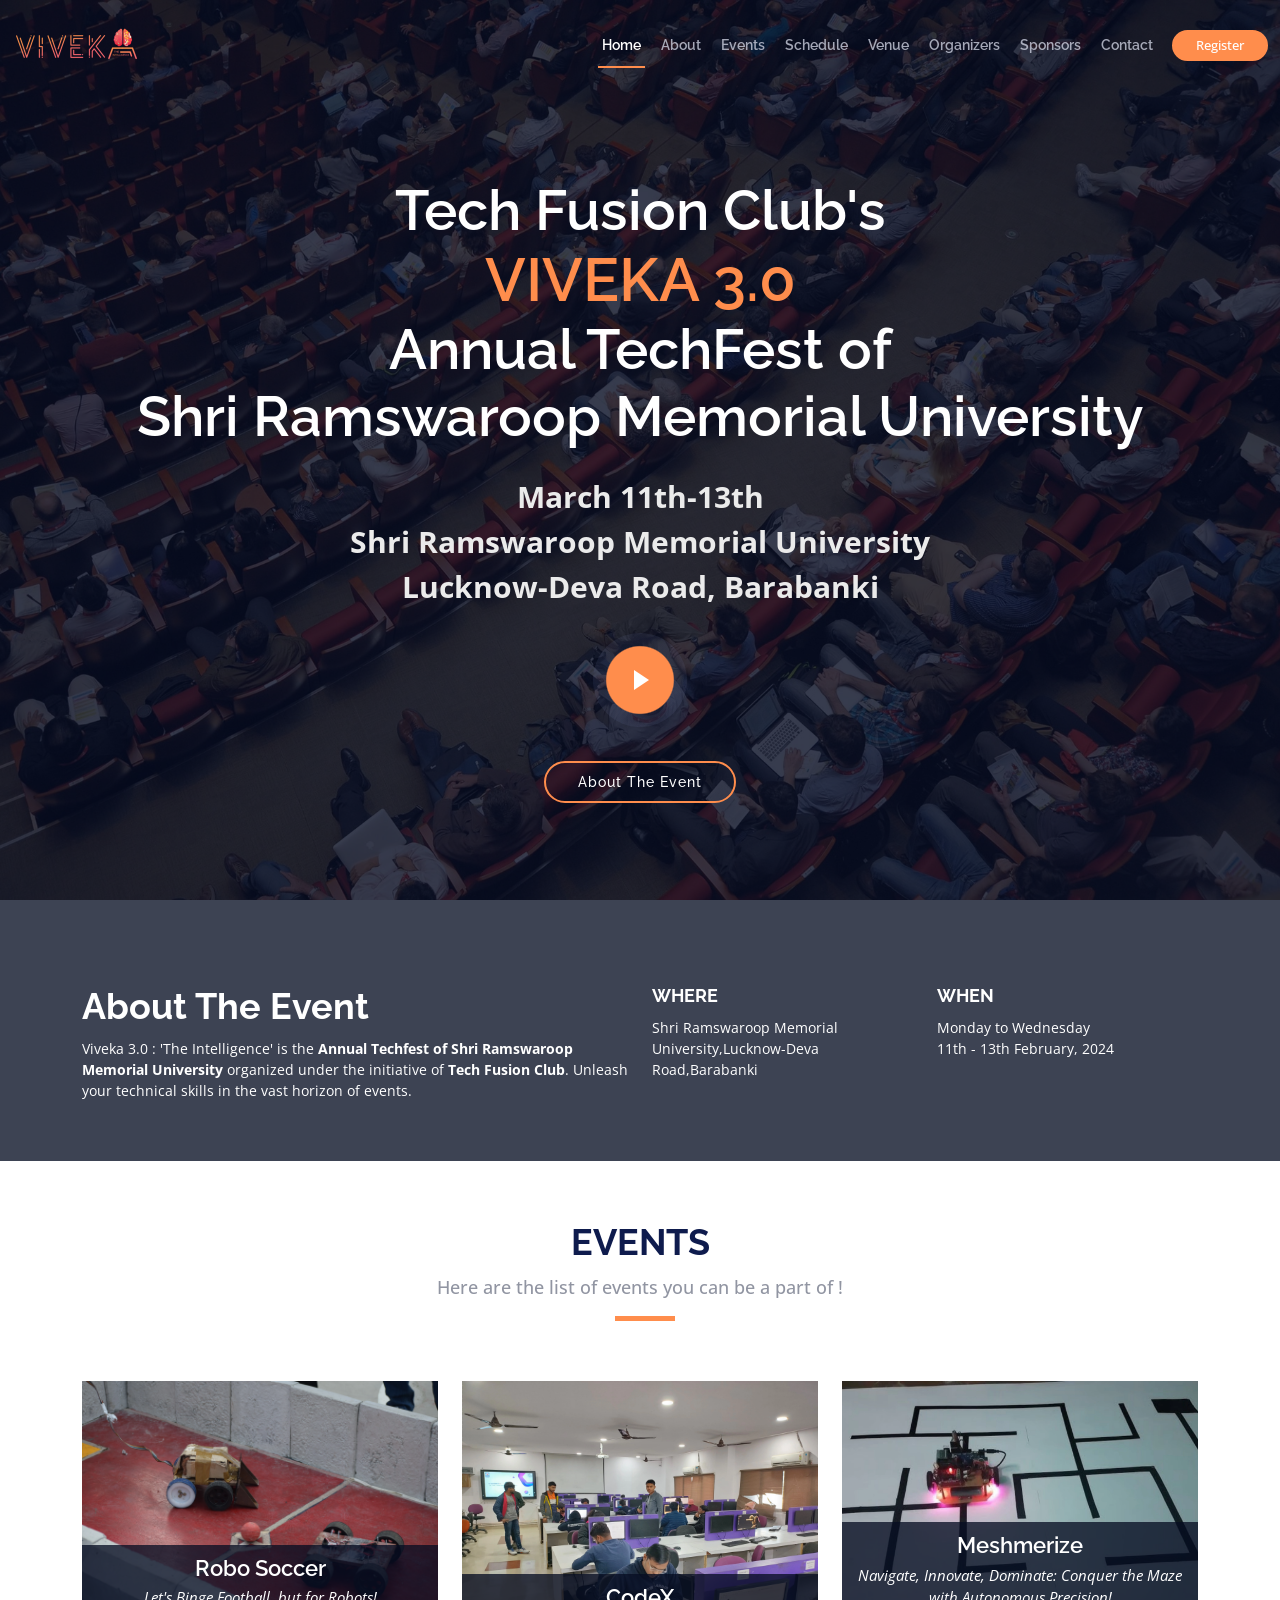
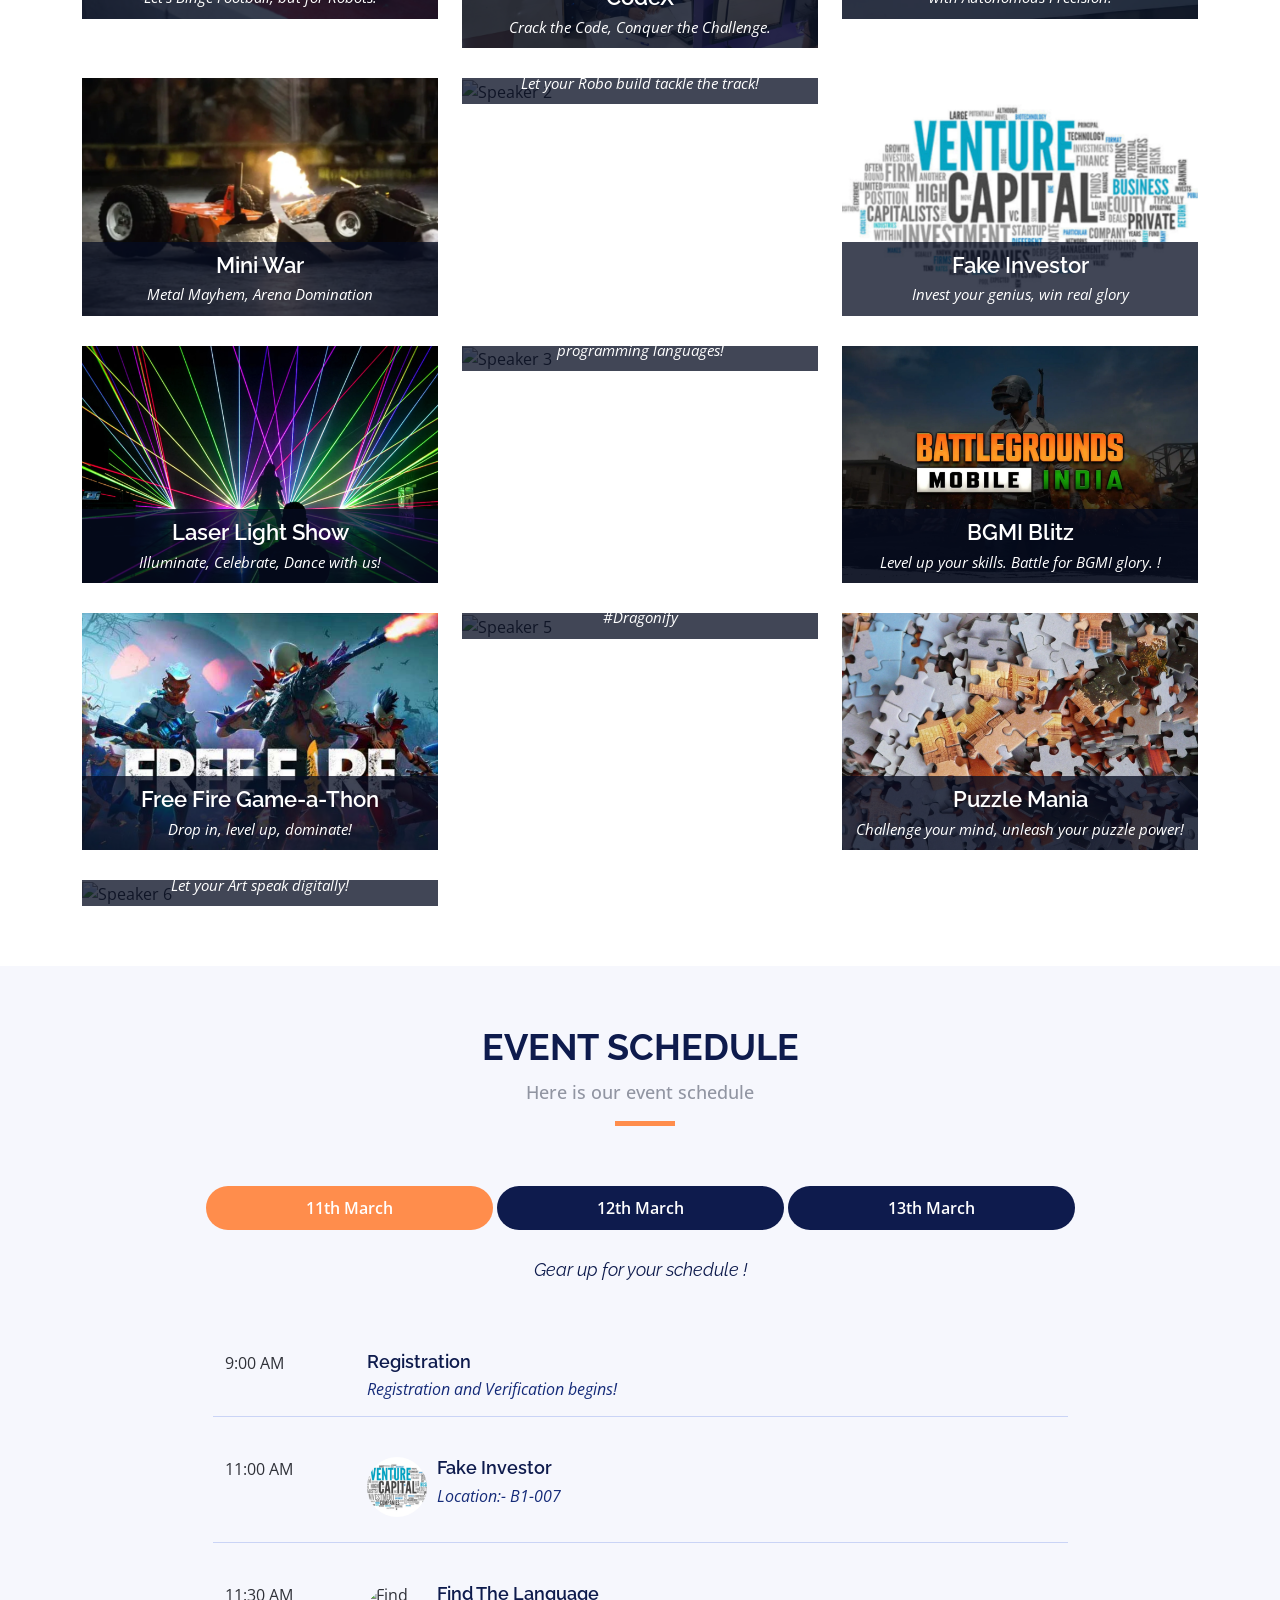
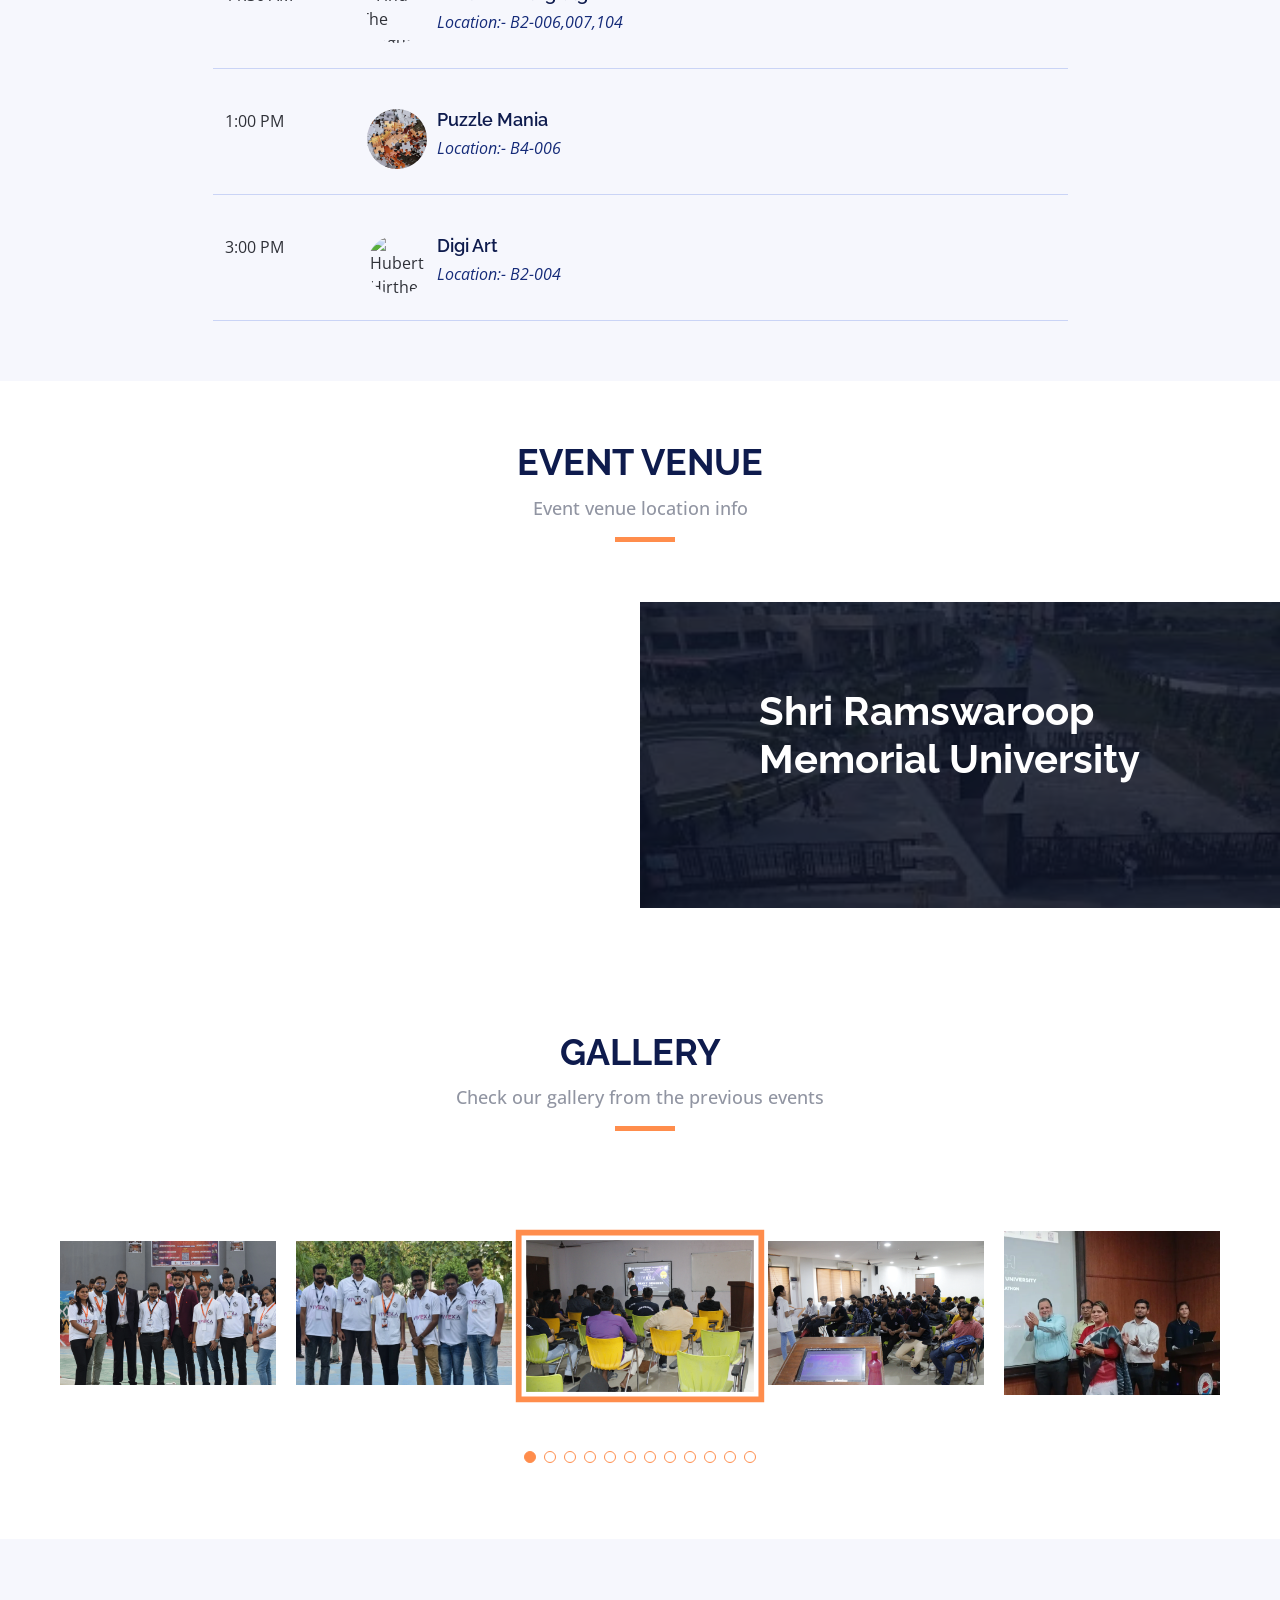
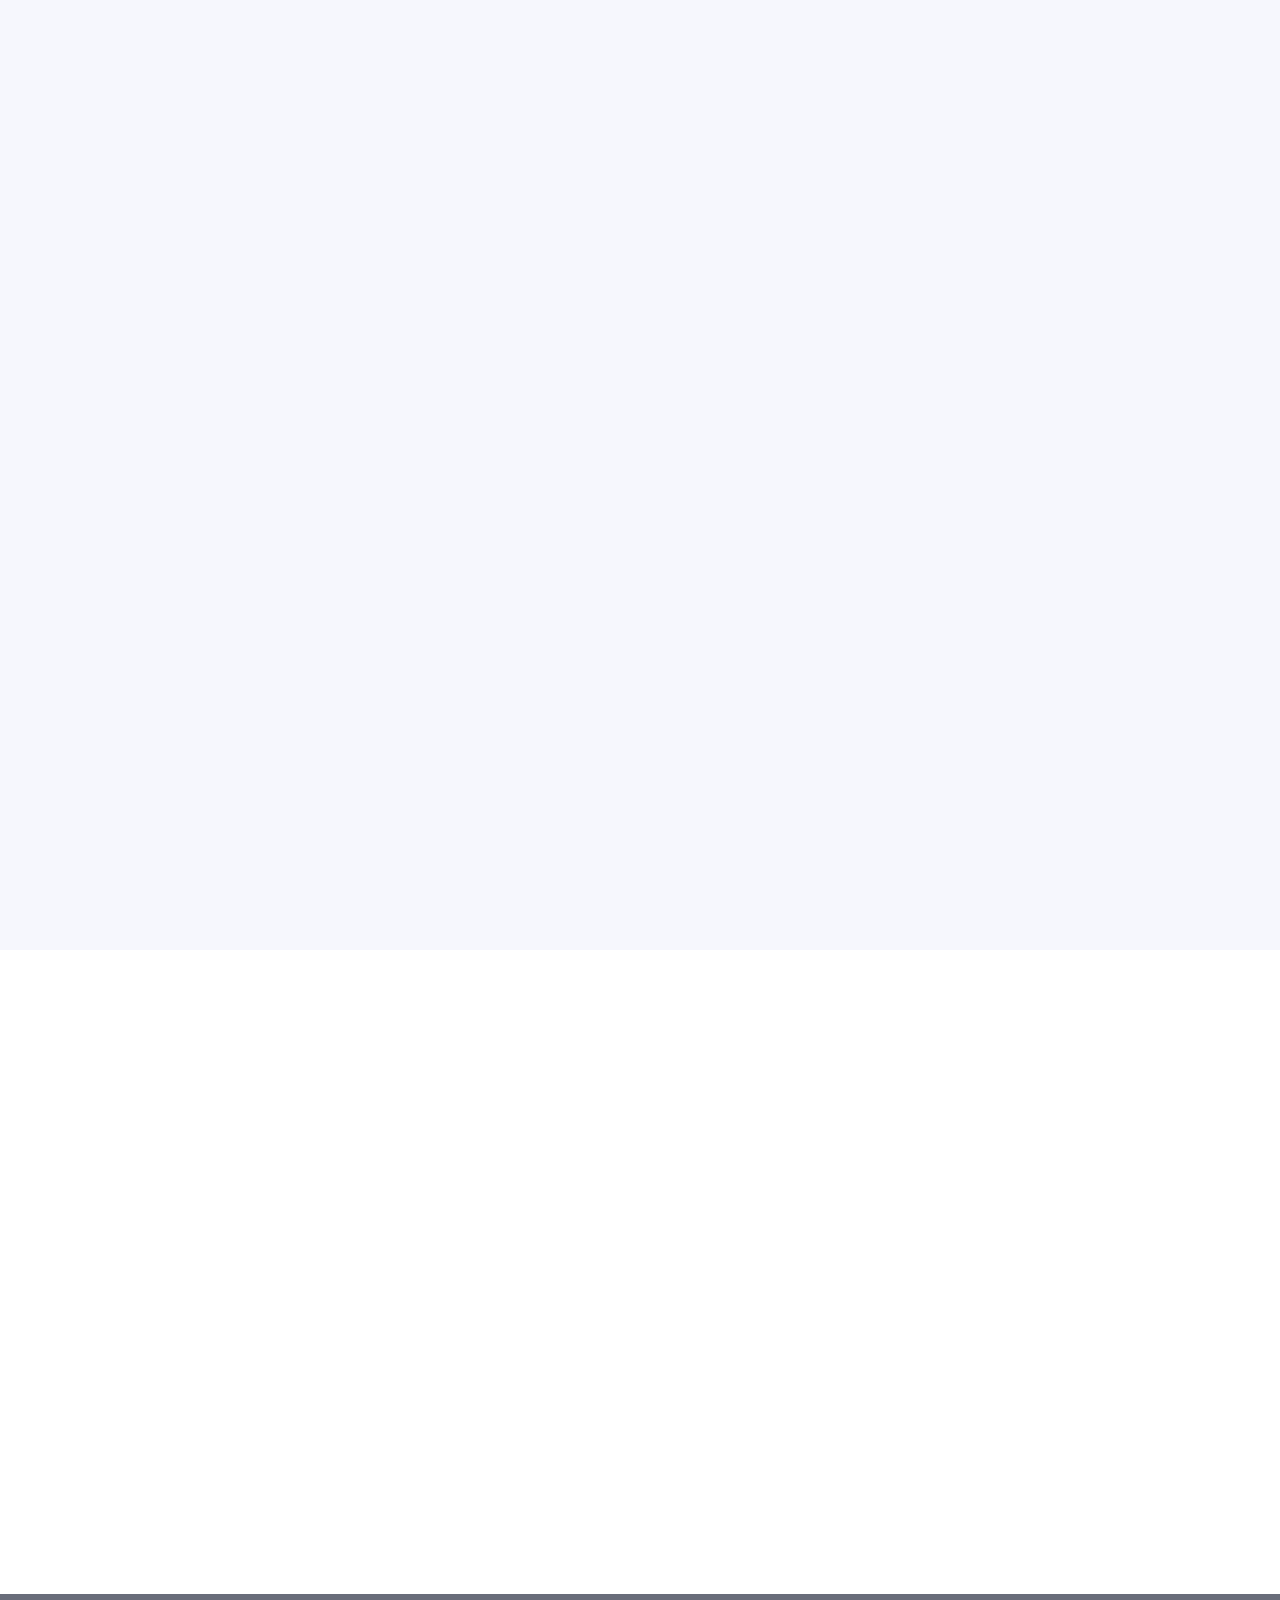
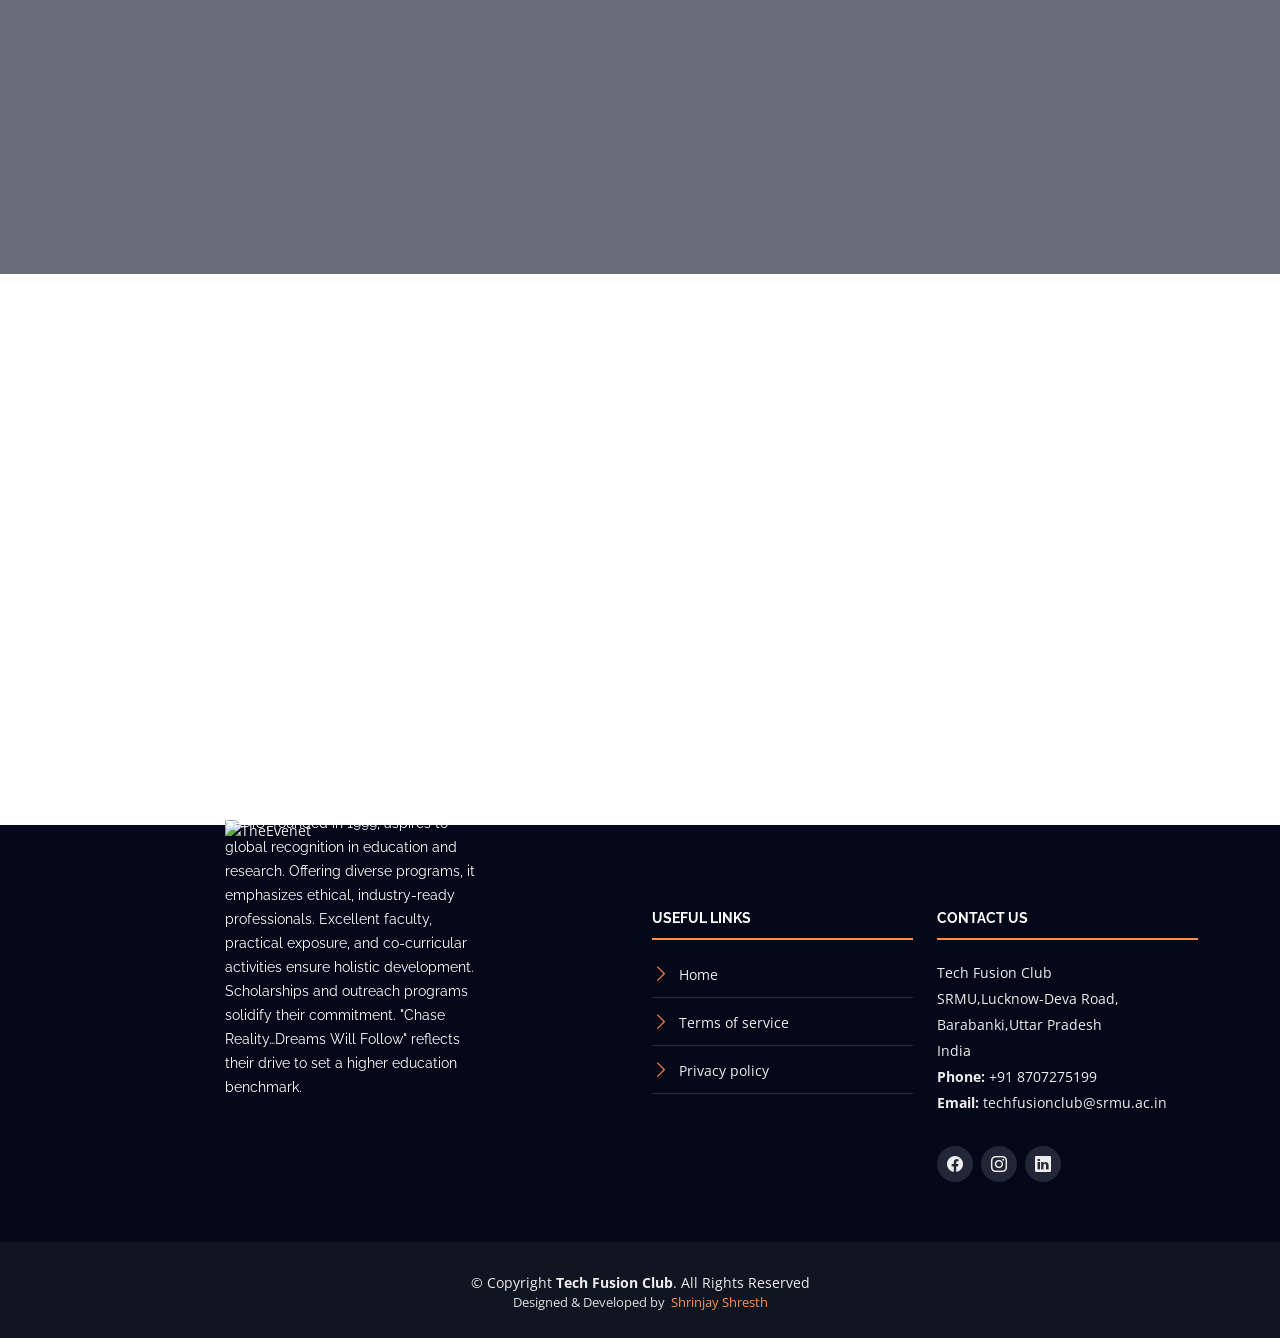
==== commit a29d6cf0: "add" ====
--- a/index.html
+++ b/index.html
@@ -851,17 +851,17 @@
               </div>
             </div>
 
+            <div class="col-lg-3 col-md-4 col-xs-6">
+              <div class="supporter-logo">
+                <img
+                  src="assets/img2/supporters/microbit logo.jpg"
+                  class="img-fluid"
+                  alt=""
+                />
+              </div>
+            </div>
+
             <!--<div class="col-lg-3 col-md-4 col-xs-6">
-              <div class="supporter-logo">
-                <img
-                  src="assets/img/supporters/4.png"
-                  class="img-fluid"
-                  alt=""
-                />
-              </div>
-            </div>
-
-            <div class="col-lg-3 col-md-4 col-xs-6">
               <div class="supporter-logo">
                 <img
                   src="assets/img/supporters/5.png"
